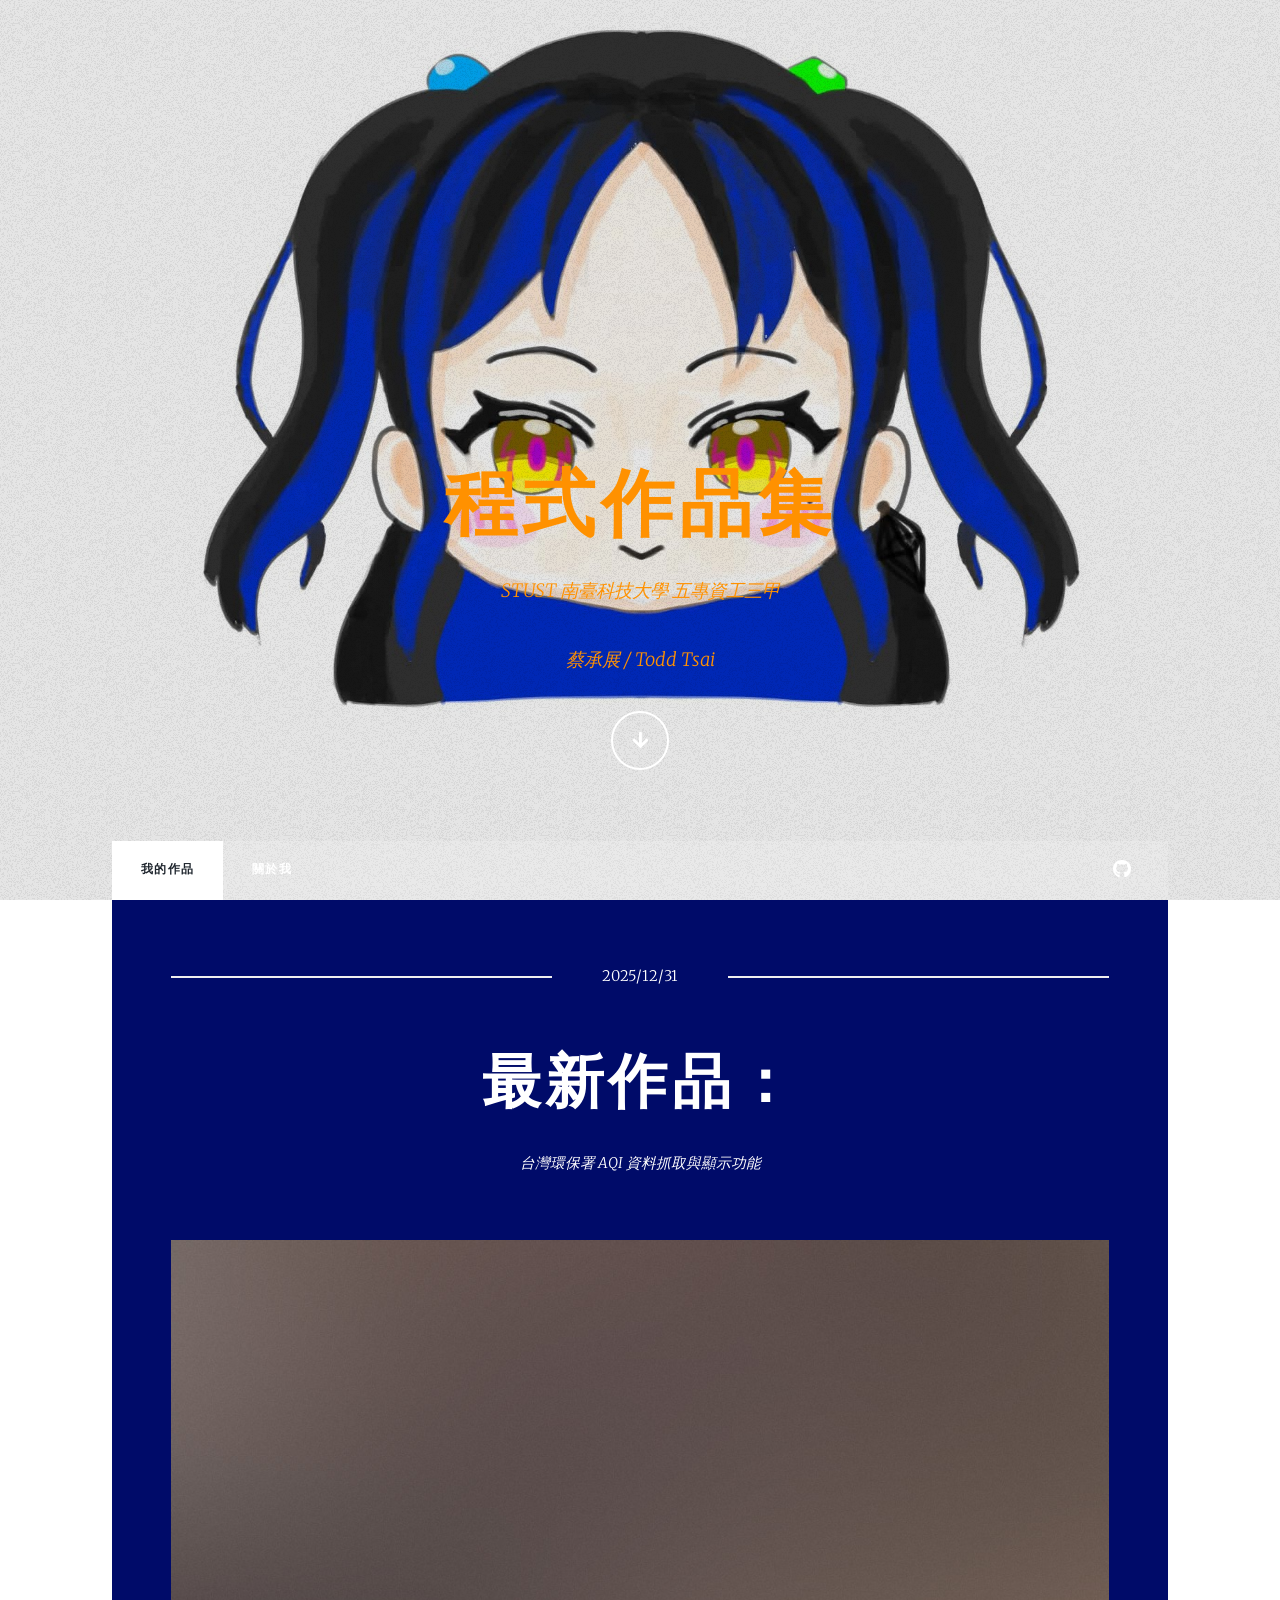
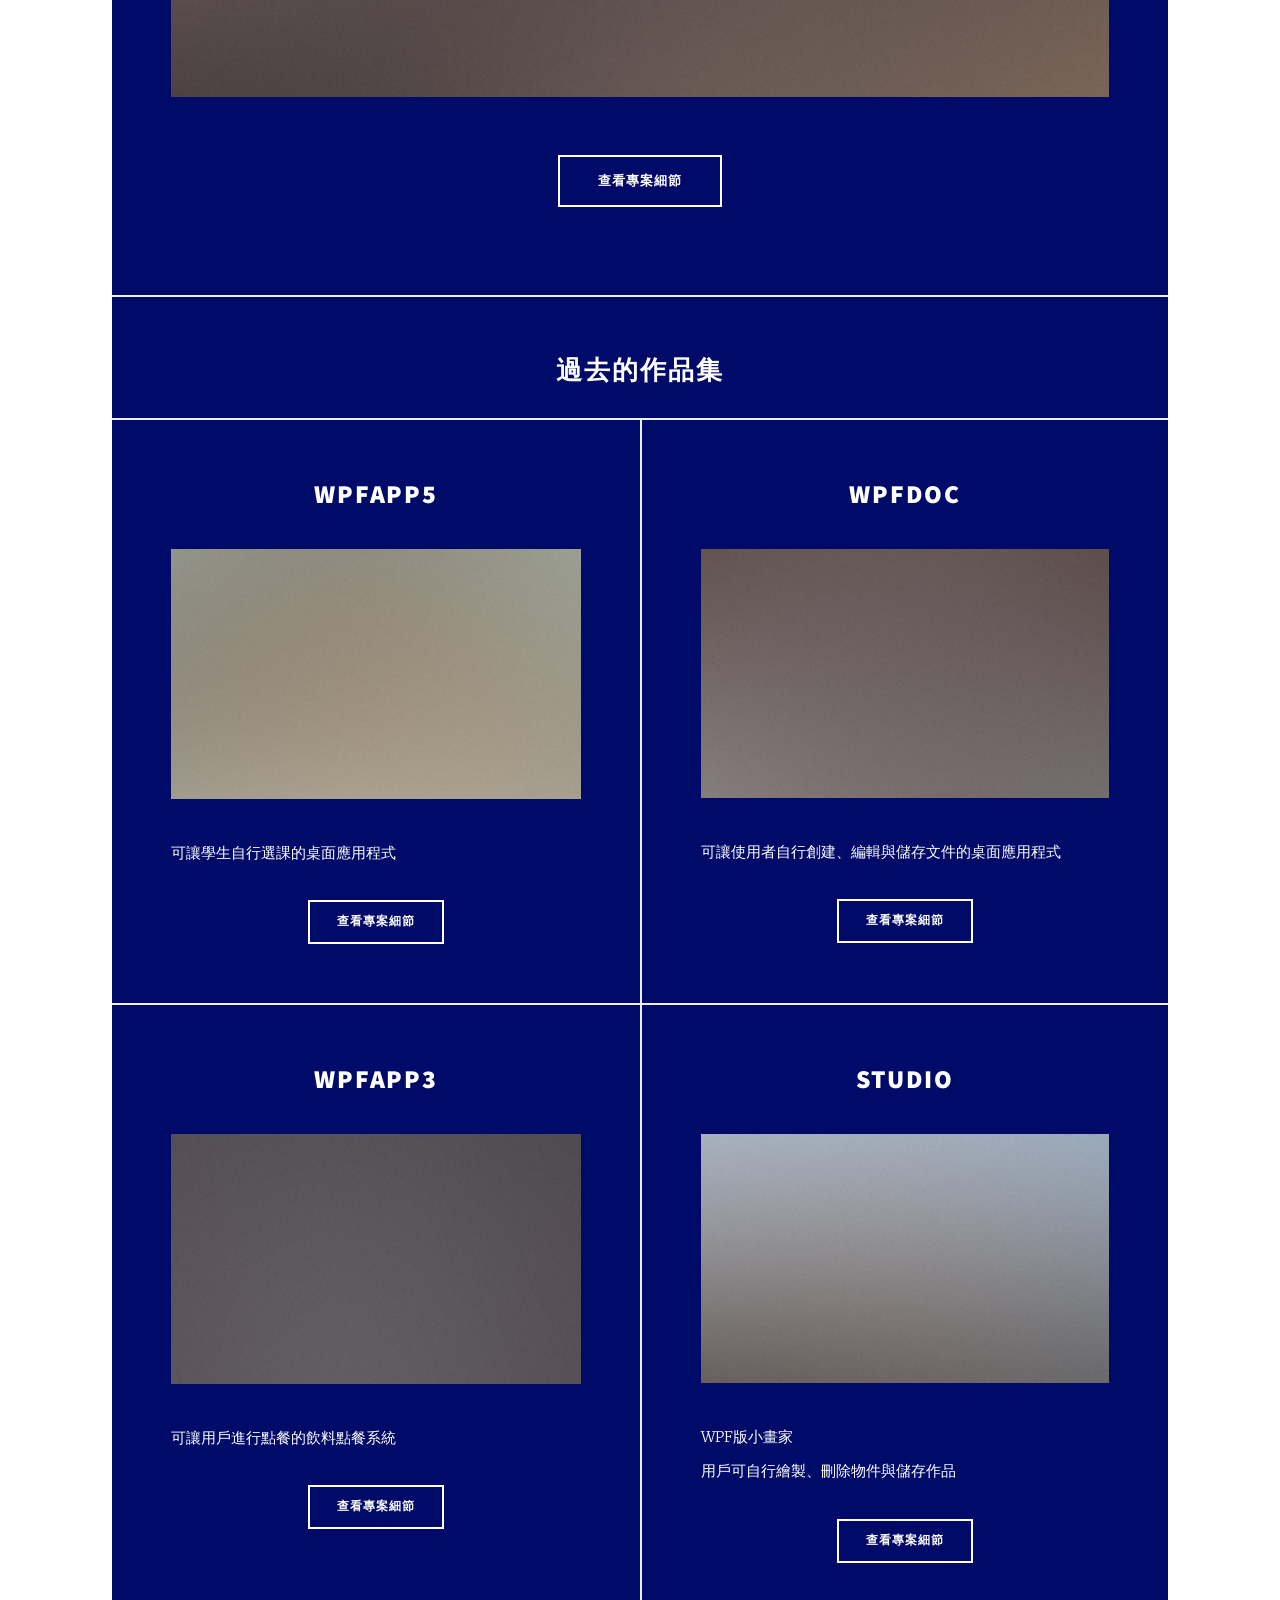
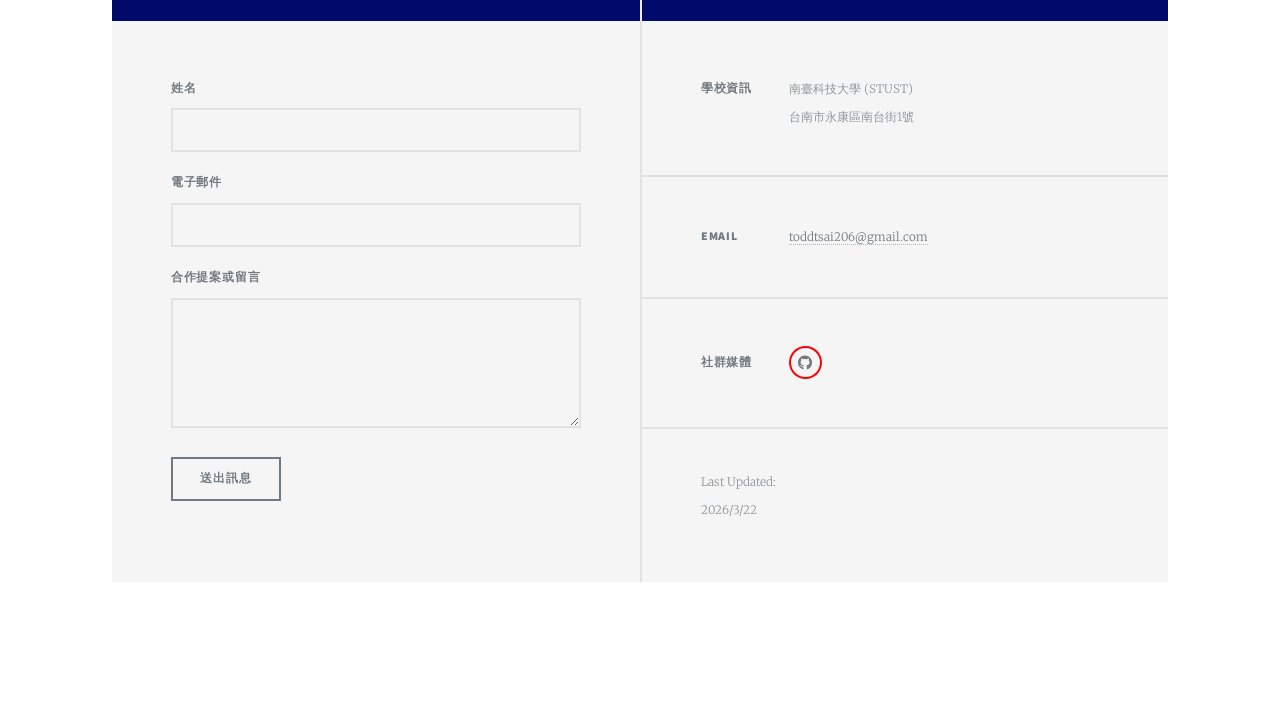
==== index.html @ de78d13a "first commit" ====
<!DOCTYPE HTML>
<html>
    <head>
        <title>蔡承展 Todd Tsai | 個人作品集</title>
        <meta charset="utf-8" />
        <meta name="viewport" content="width=device-width, initial-scale=1, user-scalable=no" />
        <link rel="stylesheet" href="assets/css/main.css" />
        <noscript><link rel="stylesheet" href="stylesheet" href="assets/css/noscript.css" /></noscript>
        <style>
            #intro h1 { color: #ff9100; }
            #intro p { color: #ff9100; }
        </style>
    </head>
    <body class="is-preload">

        <div id="wrapper" class="fade-in">

                <div id="intro">
                        <h1>程式作品集</h1>
                        <p>STUST 南臺科技大學 五專資工三甲</p>
                        <p>蔡承展 / Todd Tsai</p>
                        <ul class="actions">
                            <li><a href="#header" class="button icon solid solo fa-arrow-down scrolly">繼續瀏覽</a></li>
                        </ul>
                    </div>

                <header id="header">
                        <a href="index.html" class="logo">回到主頁</a>
                    </header>

                <nav id="nav">
                        <ul class="links">
                            <li class="active"><a href="index.html">我的作品</a></li>
                            <li><a href="generic.html">關於我</a></li>
                        </ul>
                        <ul class="icons">
                            <li><a href="https://github.com/greenviper206" class="icon brands fa-github"><span class="label">GitHub</span></a></li>
                        </ul>
                    </nav>

                <div id="main">

                        <article class="post featured">
                                <header class="major">
                                    <span class="date">2025/12/31</span>
                                    <h2><a href="#">最新作品：<br />
                                    </a></h2>
                                    <p>台灣環保署 AQI 資料抓取與顯示功能</p>
                                </header>
                                <a href="#" class="image main"><img src="images/pic01.jpg" alt="" /></a>
                                <ul class="actions special">
                                    <li><a href="https://github.com/greenviper206/WpfApp6" class="button large">查看專案細節</a></li>
                                </ul>
                            </article>

    							<header class="major">
        							<h2>過去的作品集</h2>
    							</header>

                        <section class="posts">
                                <article>
                                    <header>
                                        <h2>WpfApp5</h2>
                                    </header>
                                    <a href="#" class="image fit"><img src="images/pic02.jpg" alt="" /></a>
                                    <p>可讓學生自行選課的桌面應用程式</p>
                                    <ul class="actions special">
                                        <li><a href="https://github.com/greenviper206/WpfApp5" class="button">查看專案細節</a></li>
                                    </ul>
                                </article>
                                <article>
                                    <header>
                                        <h2>WpfDoc</h2>
                                    </header>
                                    <a href="#" class="image fit"><img src="images/pic03.jpg" alt="" /></a>
                                    <p>可讓使用者自行創建、編輯與儲存文件的桌面應用程式</p>
                                    <ul class="actions special">
                                        <li><a href="https://github.com/greenviper206/WpfDoc" class="button">查看專案細節</a></li>
                                    </ul>
                                </article>
                                <article>
                                    <header>
                                        <h2>WpfApp3</h2>
                                    </header>
                                    <a href="#" class="image fit"><img src="images/pic04.jpg" alt="" /></a>
                                    <p>可讓用戶進行點餐的飲料點餐系統</p>
                                    <ul class="actions special">
                                        <li><a href="https://github.com/greenviper206/WpfApp3" class="button">查看專案細節</a></li>
                                    </ul>
                                </article>
                                <article>
                                    <header>
                                        <h2>studio</h2>
                                    </header>
                                    <a href="#" class="image fit"><img src="images/pic05.jpg" alt="" /></a>
                                    <p>WPF版小畫家<br />用戶可自行繪製、刪除物件與儲存作品</p>
                                    <ul class="actions special">
                                        <li><a href="https://github.com/greenviper206/studio" class="button">查看專案細節</a></li>
                                    </ul>
                                </article>
                            </section>

                    </div>

                <footer id="footer">
                        <section>
                            <form method="post" action="#">
                                <div class="fields">
                                    <div class="field">
                                        <label for="name">姓名</label>
                                        <input type="text" name="name" id="name" />
                                    </div>
                                    <div class="field">
                                        <label for="email">電子郵件</label>
                                        <input type="text" name="email" id="email" />
                                    </div>
                                    <div class="field">
                                        <label for="message">合作提案或留言</label>
                                        <textarea name="message" id="message" rows="3"></textarea>
                                    </div>
                                </div>
                                <ul class="actions">
                                    <li><input type="submit" value="送出訊息" /></li>
                                </ul>
                            </form>
                        </section>
                        <section class="split contact">
                            <section class="alt">
                                <h3>學校資訊</h3>
                                <p>南臺科技大學 (STUST)<br />
                                台南市永康區南台街1號</p>
                            </section>
                            <section>
                                <h3>Email</h3>
                                <p><a href="mailto:your-email@example.com">toddtsai206@gmail.com</a></p>
                            </section>
                            <section>
                                <h3>社群媒體</h3>
                                <ul class="icons alt">
                                    <li><a href="https://github.com/greenviper206" class="icon brands alt fa-github"><span class="label">GitHub</span></a></li>
                                </ul>
                            </section>
							<section class="alt">
                                <p>Last Updated:<br />
                                2026/3/22</p>
                            </section>
                        </section>
                    </footer>

                <div id="copyright">
                        <ul><li>&copy; Todd Tsai</li><li>Design: <a href="https://html5up.net">HTML5 UP</a></li></ul>
                    </div>

            </div>

        <script src="assets/js/jquery.min.js"></script>
            <script src="assets/js/jquery.scrollex.min.js"></script>
            <script src="assets/js/jquery.scrolly.min.js"></script>
            <script src="assets/js/browser.min.js"></script>
            <script src="assets/js/breakpoints.min.js"></script>
            <script src="assets/js/util.js"></script>
            <script src="assets/js/main.js"></script>

    </body>
</html>
---- assets/css/main.css ----
@import url(fontawesome-all.min.css);
@import url("https://fonts.googleapis.com/css?family=Merriweather:300,700,300italic,700italic|Source+Sans+Pro:900");

/*
	Massively by HTML5 UP
	html5up.net | @ajlkn
	Free for personal and commercial use under the CCA 3.0 license (html5up.net/license)
*/

html, body, div, span, applet, object,
iframe, h1, h2, h3, h4, h5, h6, p, blockquote,
pre, a, abbr, acronym, address, big, cite,
code, del, dfn, em, img, ins, kbd, q, s, samp,
small, strike, strong, sub, sup, tt, var, b,
u, i, center, dl, dt, dd, ol, ul, li, fieldset,
form, label, legend, table, caption, tbody,
tfoot, thead, tr, th, td, article, aside,
canvas, details, embed, figure, figcaption,
footer, header, hgroup, menu, nav, output, ruby,
section, summary, time, mark, audio, video {
	margin: 0;
	padding: 0;
	border: 0;
	font-size: 100%;
	font: inherit;
	vertical-align: baseline;}

article, aside, details, figcaption, figure,
footer, header, hgroup, menu, nav, section {
	display: block;}

body {
	line-height: 1;
}

ol, ul {
	list-style: none;
}

blockquote, q {
	quotes: none;
}

	blockquote:before, blockquote:after, q:before, q:after {
		content: '';
		content: none;
	}

table {
	border-collapse: collapse;
	border-spacing: 0;
}

body {
	-webkit-text-size-adjust: none;
}

mark {
	background-color: transparent;
	color: inherit;
}

input::-moz-focus-inner {
	border: 0;
	padding: 0;
}

input, select, textarea {
	-moz-appearance: none;
	-webkit-appearance: none;
	-ms-appearance: none;
	appearance: none;
}

/* Basic */

	@-ms-viewport {
		width: device-width;
	}

	body {
		-ms-overflow-style: scrollbar;
	}

	@media screen and (max-width: 480px) {

		html, body {
			min-width: 320px;
		}

	}

	html {
		box-sizing: border-box;
	}

	*, *:before, *:after {
		box-sizing: inherit;
	}

	body {
		background-color: #ffffff;
	}

		body.is-preload *, body.is-preload *:before, body.is-preload *:after {
			-moz-animation: none !important;
			-webkit-animation: none !important;
			-ms-animation: none !important;
			animation: none !important;
			-moz-transition: none !important;
			-webkit-transition: none !important;
			-ms-transition: none !important;
			transition: none !important;
		}

/* Type */

	html {
		font-size: 16pt;
	}

		@media screen and (max-width: 1680px) {

			html {
				font-size: 12pt;
			}

		}

		@media screen and (max-width: 1280px) {

			html {
				font-size: 11pt;
			}

		}

		@media screen and (max-width: 360px) {

			html {
				font-size: 10pt;
			}

		}

	body {
		color: #ffffff;
	}

	body, input, select, textarea {
		font-family: "Merriweather", Georgia, serif;
		font-weight: 300;
		font-size: 1rem;
		line-height: 2.375;
	}

	a {
		-moz-transition: color 0.2s ease-in-out, background-color 0.2s ease-in-out, border-color 0.2s ease-in-out, box-shadow 0.2s ease-in-out;
		-webkit-transition: color 0.2s ease-in-out, background-color 0.2s ease-in-out, border-color 0.2s ease-in-out, box-shadow 0.2s ease-in-out;
		-ms-transition: color 0.2s ease-in-out, background-color 0.2s ease-in-out, border-color 0.2s ease-in-out, box-shadow 0.2s ease-in-out;
		transition: color 0.2s ease-in-out, background-color 0.2s ease-in-out, border-color 0.2s ease-in-out, box-shadow 0.2s ease-in-out;
		border-bottom: dotted 1px;
		text-decoration: none;
	}

		a:hover {
			border-bottom-color: transparent;
		}

	strong, b {
		font-weight: 600;
	}

	em, i {
		font-style: italic;
	}

	p {
		text-align: justify;
		margin: 0 0 2rem 0;
	}

	h1, h2, h3, h4, h5, h6 {
		font-family: "Source Sans Pro", Helvetica, sans-serif;
		font-weight: 900;
		line-height: 1.5;
		letter-spacing: 0.075em;
		text-transform: uppercase;
		margin: 0 0 1rem 0;
	}

		h1 a, h2 a, h3 a, h4 a, h5 a, h6 a {
			border-bottom: 0;
			color: inherit;
			text-decoration: none;
		}

	h1 {
		font-size: 4rem;
		line-height: 1.1;
		margin: 0 0 2rem 0;
	}

	h2 {
		font-size: 1.75rem;
		line-height: 1.3;
		margin: 0 0 1.5rem 0;
	}

	h3 {
		font-size: 1.25rem;
		margin: 0 0 1.5rem 0;
	}

	h4 {
		font-size: 1rem;
	}

	h5 {
		font-size: 0.9rem;
	}

	h6 {
		font-size: 0.8rem;
	}

	sub {
		font-size: 0.8rem;
		position: relative;
		top: 0.5rem;
	}

	sup {
		font-size: 0.8rem;
		position: relative;
		top: -0.5rem;
	}

	blockquote {
		border-left: solid 4px;
		font-style: italic;
		margin: 0 0 2rem 0;
		padding: 0.5rem 0 0.5rem 2rem;
	}

	code {
		border: solid 2px;
		font-family: "Courier New", monospace;
		font-size: 0.9rem;
		margin: 0 0.25rem;
		padding: 0.25rem 0.65rem;
	}

	pre {
		-webkit-overflow-scrolling: touch;
		font-family: "Courier New", monospace;
		font-size: 0.9rem;
		margin: 0 0 2rem 0;
	}

		pre code {
			display: block;
			line-height: 1.75;
			padding: 1rem 1.5rem;
			overflow-x: auto;
		}

	hr {
		border: 0;
		border-bottom: solid 2px;
		margin: 3rem 0;
	}

		hr.major {
			margin: 5rem 0;
		}

	.align-left {
		text-align: left;
	}

	.align-center {
		text-align: center;
	}

	.align-right {
		text-align: right;
	}

	input, select, textarea {
		color: #ffffff;
	}

	a {
		color: #ffffff;
		border-bottom-color: rgba(33, 41, 49, 0.5);
	}

		a:hover {
			border-bottom-color: transparent;
			color: #18bfef !important;
		}

	strong, b {
		color: #ffffff;
	}

	h1, h2, h3, h4, h5, h6 {
		color: #ffffff;
	}

	blockquote {
		border-left-color: #eeeeee;
	}

	code {
		background: rgba(220, 220, 220, 0.25);
		border-color: #eeeeee;
	}

	hr {
		border-bottom-color: #eeeeee;
	}

/* Row */

	.row {
		display: flex;
		flex-wrap: wrap;
		box-sizing: border-box;
		align-items: stretch;
	}

		.row > * {
			box-sizing: border-box;
		}

		.row.gtr-uniform > * > :last-child {
			margin-bottom: 0;
		}

		.row.aln-left {
			justify-content: flex-start;
		}

		.row.aln-center {
			justify-content: center;
		}

		.row.aln-right {
			justify-content: flex-end;
		}

		.row.aln-top {
			align-items: flex-start;
		}

		.row.aln-middle {
			align-items: center;
		}

		.row.aln-bottom {
			align-items: flex-end;
		}

		.row > .imp {
			order: -1;
		}

		.row > .col-1 {
			width: 8.33333%;
		}

		.row > .off-1 {
			margin-left: 8.33333%;
		}

		.row > .col-2 {
			width: 16.66667%;
		}

		.row > .off-2 {
			margin-left: 16.66667%;
		}

		.row > .col-3 {
			width: 25%;
		}

		.row > .off-3 {
			margin-left: 25%;
		}

		.row > .col-4 {
			width: 33.33333%;
		}

		.row > .off-4 {
			margin-left: 33.33333%;
		}

		.row > .col-5 {
			width: 41.66667%;
		}

		.row > .off-5 {
			margin-left: 41.66667%;
		}

		.row > .col-6 {
			width: 50%;
		}

		.row > .off-6 {
			margin-left: 50%;
		}

		.row > .col-7 {
			width: 58.33333%;
		}

		.row > .off-7 {
			margin-left: 58.33333%;
		}

		.row > .col-8 {
			width: 66.66667%;
		}

		.row > .off-8 {
			margin-left: 66.66667%;
		}

		.row > .col-9 {
			width: 75%;
		}

		.row > .off-9 {
			margin-left: 75%;
		}

		.row > .col-10 {
			width: 83.33333%;
		}

		.row > .off-10 {
			margin-left: 83.33333%;
		}

		.row > .col-11 {
			width: 91.66667%;
		}

		.row > .off-11 {
			margin-left: 91.66667%;
		}

		.row > .col-12 {
			width: 100%;
		}

		.row > .off-12 {
			margin-left: 100%;
		}

		.row.gtr-0 {
			margin-top: 0;
			margin-left: 0rem;
		}

			.row.gtr-0 > * {
				padding: 0 0 0 0rem;
			}

			.row.gtr-0.gtr-uniform {
				margin-top: 0rem;
			}

				.row.gtr-0.gtr-uniform > * {
					padding-top: 0rem;
				}

		.row.gtr-25 {
			margin-top: 0;
			margin-left: -0.375rem;
		}

			.row.gtr-25 > * {
				padding: 0 0 0 0.375rem;
			}

			.row.gtr-25.gtr-uniform {
				margin-top: -0.375rem;
			}

				.row.gtr-25.gtr-uniform > * {
					padding-top: 0.375rem;
				}

		.row.gtr-50 {
			margin-top: 0;
			margin-left: -0.75rem;
		}

			.row.gtr-50 > * {
				padding: 0 0 0 0.75rem;
			}

			.row.gtr-50.gtr-uniform {
				margin-top: -0.75rem;
			}

				.row.gtr-50.gtr-uniform > * {
					padding-top: 0.75rem;
				}

		.row {
			margin-top: 0;
			margin-left: -1.5rem;
		}

			.row > * {
				padding: 0 0 0 1.5rem;
			}

			.row.gtr-uniform {
				margin-top: -1.5rem;
			}

				.row.gtr-uniform > * {
					padding-top: 1.5rem;
				}

		.row.gtr-150 {
			margin-top: 0;
			margin-left: -2.25rem;
		}

			.row.gtr-150 > * {
				padding: 0 0 0 2.25rem;
			}

			.row.gtr-150.gtr-uniform {
				margin-top: -2.25rem;
			}

				.row.gtr-150.gtr-uniform > * {
					padding-top: 2.25rem;
				}

		.row.gtr-200 {
			margin-top: 0;
			margin-left: -3rem;
		}

			.row.gtr-200 > * {
				padding: 0 0 0 3rem;
			}

			.row.gtr-200.gtr-uniform {
				margin-top: -3rem;
			}

				.row.gtr-200.gtr-uniform > * {
					padding-top: 3rem;
				}

		@media screen and (max-width: 1680px) {

			.row {
				display: flex;
				flex-wrap: wrap;
				box-sizing: border-box;
				align-items: stretch;
			}

				.row > * {
					box-sizing: border-box;
				}

				.row.gtr-uniform > * > :last-child {
					margin-bottom: 0;
				}

				.row.aln-left {
					justify-content: flex-start;
				}

				.row.aln-center {
					justify-content: center;
				}

				.row.aln-right {
					justify-content: flex-end;
				}

				.row.aln-top {
					align-items: flex-start;
				}

				.row.aln-middle {
					align-items: center;
				}

				.row.aln-bottom {
					align-items: flex-end;
				}

				.row > .imp-xlarge {
					order: -1;
				}

				.row > .col-1-xlarge {
					width: 8.33333%;
				}

				.row > .off-1-xlarge {
					margin-left: 8.33333%;
				}

				.row > .col-2-xlarge {
					width: 16.66667%;
				}

				.row > .off-2-xlarge {
					margin-left: 16.66667%;
				}

				.row > .col-3-xlarge {
					width: 25%;
				}

				.row > .off-3-xlarge {
					margin-left: 25%;
				}

				.row > .col-4-xlarge {
					width: 33.33333%;
				}

				.row > .off-4-xlarge {
					margin-left: 33.33333%;
				}

				.row > .col-5-xlarge {
					width: 41.66667%;
				}

				.row > .off-5-xlarge {
					margin-left: 41.66667%;
				}

				.row > .col-6-xlarge {
					width: 50%;
				}

				.row > .off-6-xlarge {
					margin-left: 50%;
				}

				.row > .col-7-xlarge {
					width: 58.33333%;
				}

				.row > .off-7-xlarge {
					margin-left: 58.33333%;
				}

				.row > .col-8-xlarge {
					width: 66.66667%;
				}

				.row > .off-8-xlarge {
					margin-left: 66.66667%;
				}

				.row > .col-9-xlarge {
					width: 75%;
				}

				.row > .off-9-xlarge {
					margin-left: 75%;
				}

				.row > .col-10-xlarge {
					width: 83.33333%;
				}

				.row > .off-10-xlarge {
					margin-left: 83.33333%;
				}

				.row > .col-11-xlarge {
					width: 91.66667%;
				}

				.row > .off-11-xlarge {
					margin-left: 91.66667%;
				}

				.row > .col-12-xlarge {
					width: 100%;
				}

				.row > .off-12-xlarge {
					margin-left: 100%;
				}

				.row.gtr-0 {
					margin-top: 0;
					margin-left: 0rem;
				}

					.row.gtr-0 > * {
						padding: 0 0 0 0rem;
					}

					.row.gtr-0.gtr-uniform {
						margin-top: 0rem;
					}

						.row.gtr-0.gtr-uniform > * {
							padding-top: 0rem;
						}

				.row.gtr-25 {
					margin-top: 0;
					margin-left: -0.375rem;
				}

					.row.gtr-25 > * {
						padding: 0 0 0 0.375rem;
					}

					.row.gtr-25.gtr-uniform {
						margin-top: -0.375rem;
					}

						.row.gtr-25.gtr-uniform > * {
							padding-top: 0.375rem;
						}

				.row.gtr-50 {
					margin-top: 0;
					margin-left: -0.75rem;
				}

					.row.gtr-50 > * {
						padding: 0 0 0 0.75rem;
					}

					.row.gtr-50.gtr-uniform {
						margin-top: -0.75rem;
					}

						.row.gtr-50.gtr-uniform > * {
							padding-top: 0.75rem;
						}

				.row {
					margin-top: 0;
					margin-left: -1.5rem;
				}

					.row > * {
						padding: 0 0 0 1.5rem;
					}

					.row.gtr-uniform {
						margin-top: -1.5rem;
					}

						.row.gtr-uniform > * {
							padding-top: 1.5rem;
						}

				.row.gtr-150 {
					margin-top: 0;
					margin-left: -2.25rem;
				}

					.row.gtr-150 > * {
						padding: 0 0 0 2.25rem;
					}

					.row.gtr-150.gtr-uniform {
						margin-top: -2.25rem;
					}

						.row.gtr-150.gtr-uniform > * {
							padding-top: 2.25rem;
						}

				.row.gtr-200 {
					margin-top: 0;
					margin-left: -3rem;
				}

					.row.gtr-200 > * {
						padding: 0 0 0 3rem;
					}

					.row.gtr-200.gtr-uniform {
						margin-top: -3rem;
					}

						.row.gtr-200.gtr-uniform > * {
							padding-top: 3rem;
						}

		}

		@media screen and (max-width: 1280px) {

			.row {
				display: flex;
				flex-wrap: wrap;
				box-sizing: border-box;
				align-items: stretch;
			}

				.row > * {
					box-sizing: border-box;
				}

				.row.gtr-uniform > * > :last-child {
					margin-bottom: 0;
				}

				.row.aln-left {
					justify-content: flex-start;
				}

				.row.aln-center {
					justify-content: center;
				}

				.row.aln-right {
					justify-content: flex-end;
				}

				.row.aln-top {
					align-items: flex-start;
				}

				.row.aln-middle {
					align-items: center;
				}

				.row.aln-bottom {
					align-items: flex-end;
				}

				.row > .imp-large {
					order: -1;
				}

				.row > .col-1-large {
					width: 8.33333%;
				}

				.row > .off-1-large {
					margin-left: 8.33333%;
				}

				.row > .col-2-large {
					width: 16.66667%;
				}

				.row > .off-2-large {
					margin-left: 16.66667%;
				}

				.row > .col-3-large {
					width: 25%;
				}

				.row > .off-3-large {
					margin-left: 25%;
				}

				.row > .col-4-large {
					width: 33.33333%;
				}

				.row > .off-4-large {
					margin-left: 33.33333%;
				}

				.row > .col-5-large {
					width: 41.66667%;
				}

				.row > .off-5-large {
					margin-left: 41.66667%;
				}

				.row > .col-6-large {
					width: 50%;
				}

				.row > .off-6-large {
					margin-left: 50%;
				}

				.row > .col-7-large {
					width: 58.33333%;
				}

				.row > .off-7-large {
					margin-left: 58.33333%;
				}

				.row > .col-8-large {
					width: 66.66667%;
				}

				.row > .off-8-large {
					margin-left: 66.66667%;
				}

				.row > .col-9-large {
					width: 75%;
				}

				.row > .off-9-large {
					margin-left: 75%;
				}

				.row > .col-10-large {
					width: 83.33333%;
				}

				.row > .off-10-large {
					margin-left: 83.33333%;
				}

				.row > .col-11-large {
					width: 91.66667%;
				}

				.row > .off-11-large {
					margin-left: 91.66667%;
				}

				.row > .col-12-large {
					width: 100%;
				}

				.row > .off-12-large {
					margin-left: 100%;
				}

				.row.gtr-0 {
					margin-top: 0;
					margin-left: 0rem;
				}

					.row.gtr-0 > * {
						padding: 0 0 0 0rem;
					}

					.row.gtr-0.gtr-uniform {
						margin-top: 0rem;
					}

						.row.gtr-0.gtr-uniform > * {
							padding-top: 0rem;
						}

				.row.gtr-25 {
					margin-top: 0;
					margin-left: -0.375rem;
				}

					.row.gtr-25 > * {
						padding: 0 0 0 0.375rem;
					}

					.row.gtr-25.gtr-uniform {
						margin-top: -0.375rem;
					}

						.row.gtr-25.gtr-uniform > * {
							padding-top: 0.375rem;
						}

				.row.gtr-50 {
					margin-top: 0;
					margin-left: -0.75rem;
				}

					.row.gtr-50 > * {
						padding: 0 0 0 0.75rem;
					}

					.row.gtr-50.gtr-uniform {
						margin-top: -0.75rem;
					}

						.row.gtr-50.gtr-uniform > * {
							padding-top: 0.75rem;
						}

				.row {
					margin-top: 0;
					margin-left: -1.5rem;
				}

					.row > * {
						padding: 0 0 0 1.5rem;
					}

					.row.gtr-uniform {
						margin-top: -1.5rem;
					}

						.row.gtr-uniform > * {
							padding-top: 1.5rem;
						}

				.row.gtr-150 {
					margin-top: 0;
					margin-left: -2.25rem;
				}

					.row.gtr-150 > * {
						padding: 0 0 0 2.25rem;
					}

					.row.gtr-150.gtr-uniform {
						margin-top: -2.25rem;
					}

						.row.gtr-150.gtr-uniform > * {
							padding-top: 2.25rem;
						}

				.row.gtr-200 {
					margin-top: 0;
					margin-left: -3rem;
				}

					.row.gtr-200 > * {
						padding: 0 0 0 3rem;
					}

					.row.gtr-200.gtr-uniform {
						margin-top: -3rem;
					}

						.row.gtr-200.gtr-uniform > * {
							padding-top: 3rem;
						}

		}

		@media screen and (max-width: 980px) {

			.row {
				display: flex;
				flex-wrap: wrap;
				box-sizing: border-box;
				align-items: stretch;
			}

				.row > * {
					box-sizing: border-box;
				}

				.row.gtr-uniform > * > :last-child {
					margin-bottom: 0;
				}

				.row.aln-left {
					justify-content: flex-start;
				}

				.row.aln-center {
					justify-content: center;
				}

				.row.aln-right {
					justify-content: flex-end;
				}

				.row.aln-top {
					align-items: flex-start;
				}

				.row.aln-middle {
					align-items: center;
				}

				.row.aln-bottom {
					align-items: flex-end;
				}

				.row > .imp-medium {
					order: -1;
				}

				.row > .col-1-medium {
					width: 8.33333%;
				}

				.row > .off-1-medium {
					margin-left: 8.33333%;
				}

				.row > .col-2-medium {
					width: 16.66667%;
				}

				.row > .off-2-medium {
					margin-left: 16.66667%;
				}

				.row > .col-3-medium {
					width: 25%;
				}

				.row > .off-3-medium {
					margin-left: 25%;
				}

				.row > .col-4-medium {
					width: 33.33333%;
				}

				.row > .off-4-medium {
					margin-left: 33.33333%;
				}

				.row > .col-5-medium {
					width: 41.66667%;
				}

				.row > .off-5-medium {
					margin-left: 41.66667%;
				}

				.row > .col-6-medium {
					width: 50%;
				}

				.row > .off-6-medium {
					margin-left: 50%;
				}

				.row > .col-7-medium {
					width: 58.33333%;
				}

				.row > .off-7-medium {
					margin-left: 58.33333%;
				}

				.row > .col-8-medium {
					width: 66.66667%;
				}

				.row > .off-8-medium {
					margin-left: 66.66667%;
				}

				.row > .col-9-medium {
					width: 75%;
				}

				.row > .off-9-medium {
					margin-left: 75%;
				}

				.row > .col-10-medium {
					width: 83.33333%;
				}

				.row > .off-10-medium {
					margin-left: 83.33333%;
				}

				.row > .col-11-medium {
					width: 91.66667%;
				}

				.row > .off-11-medium {
					margin-left: 91.66667%;
				}

				.row > .col-12-medium {
					width: 100%;
				}

				.row > .off-12-medium {
					margin-left: 100%;
				}

				.row.gtr-0 {
					margin-top: 0;
					margin-left: 0rem;
				}

					.row.gtr-0 > * {
						padding: 0 0 0 0rem;
					}

					.row.gtr-0.gtr-uniform {
						margin-top: 0rem;
					}

						.row.gtr-0.gtr-uniform > * {
							padding-top: 0rem;
						}

				.row.gtr-25 {
					margin-top: 0;
					margin-left: -0.375rem;
				}

					.row.gtr-25 > * {
						padding: 0 0 0 0.375rem;
					}

					.row.gtr-25.gtr-uniform {
						margin-top: -0.375rem;
					}

						.row.gtr-25.gtr-uniform > * {
							padding-top: 0.375rem;
						}

				.row.gtr-50 {
					margin-top: 0;
					margin-left: -0.75rem;
				}

					.row.gtr-50 > * {
						padding: 0 0 0 0.75rem;
					}

					.row.gtr-50.gtr-uniform {
						margin-top: -0.75rem;
					}

						.row.gtr-50.gtr-uniform > * {
							padding-top: 0.75rem;
						}

				.row {
					margin-top: 0;
					margin-left: -1.5rem;
				}

					.row > * {
						padding: 0 0 0 1.5rem;
					}

					.row.gtr-uniform {
						margin-top: -1.5rem;
					}

						.row.gtr-uniform > * {
							padding-top: 1.5rem;
						}

				.row.gtr-150 {
					margin-top: 0;
					margin-left: -2.25rem;
				}

					.row.gtr-150 > * {
						padding: 0 0 0 2.25rem;
					}

					.row.gtr-150.gtr-uniform {
						margin-top: -2.25rem;
					}

						.row.gtr-150.gtr-uniform > * {
							padding-top: 2.25rem;
						}

				.row.gtr-200 {
					margin-top: 0;
					margin-left: -3rem;
				}

					.row.gtr-200 > * {
						padding: 0 0 0 3rem;
					}

					.row.gtr-200.gtr-uniform {
						margin-top: -3rem;
					}

						.row.gtr-200.gtr-uniform > * {
							padding-top: 3rem;
						}

		}

		@media screen and (max-width: 736px) {

			.row {
				display: flex;
				flex-wrap: wrap;
				box-sizing: border-box;
				align-items: stretch;
			}

				.row > * {
					box-sizing: border-box;
				}

				.row.gtr-uniform > * > :last-child {
					margin-bottom: 0;
				}

				.row.aln-left {
					justify-content: flex-start;
				}

				.row.aln-center {
					justify-content: center;
				}

				.row.aln-right {
					justify-content: flex-end;
				}

				.row.aln-top {
					align-items: flex-start;
				}

				.row.aln-middle {
					align-items: center;
				}

				.row.aln-bottom {
					align-items: flex-end;
				}

				.row > .imp-small {
					order: -1;
				}

				.row > .col-1-small {
					width: 8.33333%;
				}

				.row > .off-1-small {
					margin-left: 8.33333%;
				}

				.row > .col-2-small {
					width: 16.66667%;
				}

				.row > .off-2-small {
					margin-left: 16.66667%;
				}

				.row > .col-3-small {
					width: 25%;
				}

				.row > .off-3-small {
					margin-left: 25%;
				}

				.row > .col-4-small {
					width: 33.33333%;
				}

				.row > .off-4-small {
					margin-left: 33.33333%;
				}

				.row > .col-5-small {
					width: 41.66667%;
				}

				.row > .off-5-small {
					margin-left: 41.66667%;
				}

				.row > .col-6-small {
					width: 50%;
				}

				.row > .off-6-small {
					margin-left: 50%;
				}

				.row > .col-7-small {
					width: 58.33333%;
				}

				.row > .off-7-small {
					margin-left: 58.33333%;
				}

				.row > .col-8-small {
					width: 66.66667%;
				}

				.row > .off-8-small {
					margin-left: 66.66667%;
				}

				.row > .col-9-small {
					width: 75%;
				}

				.row > .off-9-small {
					margin-left: 75%;
				}

				.row > .col-10-small {
					width: 83.33333%;
				}

				.row > .off-10-small {
					margin-left: 83.33333%;
				}

				.row > .col-11-small {
					width: 91.66667%;
				}

				.row > .off-11-small {
					margin-left: 91.66667%;
				}

				.row > .col-12-small {
					width: 100%;
				}

				.row > .off-12-small {
					margin-left: 100%;
				}

				.row.gtr-0 {
					margin-top: 0;
					margin-left: 0rem;
				}

					.row.gtr-0 > * {
						padding: 0 0 0 0rem;
					}

					.row.gtr-0.gtr-uniform {
						margin-top: 0rem;
					}

						.row.gtr-0.gtr-uniform > * {
							padding-top: 0rem;
						}

				.row.gtr-25 {
					margin-top: 0;
					margin-left: -0.375rem;
				}

					.row.gtr-25 > * {
						padding: 0 0 0 0.375rem;
					}

					.row.gtr-25.gtr-uniform {
						margin-top: -0.375rem;
					}

						.row.gtr-25.gtr-uniform > * {
							padding-top: 0.375rem;
						}

				.row.gtr-50 {
					margin-top: 0;
					margin-left: -0.75rem;
				}

					.row.gtr-50 > * {
						padding: 0 0 0 0.75rem;
					}

					.row.gtr-50.gtr-uniform {
						margin-top: -0.75rem;
					}

						.row.gtr-50.gtr-uniform > * {
							padding-top: 0.75rem;
						}

				.row {
					margin-top: 0;
					margin-left: -1.5rem;
				}

					.row > * {
						padding: 0 0 0 1.5rem;
					}

					.row.gtr-uniform {
						margin-top: -1.5rem;
					}

						.row.gtr-uniform > * {
							padding-top: 1.5rem;
						}

				.row.gtr-150 {
					margin-top: 0;
					margin-left: -2.25rem;
				}

					.row.gtr-150 > * {
						padding: 0 0 0 2.25rem;
					}

					.row.gtr-150.gtr-uniform {
						margin-top: -2.25rem;
					}

						.row.gtr-150.gtr-uniform > * {
							padding-top: 2.25rem;
						}

				.row.gtr-200 {
					margin-top: 0;
					margin-left: -3rem;
				}

					.row.gtr-200 > * {
						padding: 0 0 0 3rem;
					}

					.row.gtr-200.gtr-uniform {
						margin-top: -3rem;
					}

						.row.gtr-200.gtr-uniform > * {
							padding-top: 3rem;
						}

		}

		@media screen and (max-width: 480px) {

			.row {
				display: flex;
				flex-wrap: wrap;
				box-sizing: border-box;
				align-items: stretch;
			}

				.row > * {
					box-sizing: border-box;
				}

				.row.gtr-uniform > * > :last-child {
					margin-bottom: 0;
				}

				.row.aln-left {
					justify-content: flex-start;
				}

				.row.aln-center {
					justify-content: center;
				}

				.row.aln-right {
					justify-content: flex-end;
				}

				.row.aln-top {
					align-items: flex-start;
				}

				.row.aln-middle {
					align-items: center;
				}

				.row.aln-bottom {
					align-items: flex-end;
				}

				.row > .imp-xsmall {
					order: -1;
				}

				.row > .col-1-xsmall {
					width: 8.33333%;
				}

				.row > .off-1-xsmall {
					margin-left: 8.33333%;
				}

				.row > .col-2-xsmall {
					width: 16.66667%;
				}

				.row > .off-2-xsmall {
					margin-left: 16.66667%;
				}

				.row > .col-3-xsmall {
					width: 25%;
				}

				.row > .off-3-xsmall {
					margin-left: 25%;
				}

				.row > .col-4-xsmall {
					width: 33.33333%;
				}

				.row > .off-4-xsmall {
					margin-left: 33.33333%;
				}

				.row > .col-5-xsmall {
					width: 41.66667%;
				}

				.row > .off-5-xsmall {
					margin-left: 41.66667%;
				}

				.row > .col-6-xsmall {
					width: 50%;
				}

				.row > .off-6-xsmall {
					margin-left: 50%;
				}

				.row > .col-7-xsmall {
					width: 58.33333%;
				}

				.row > .off-7-xsmall {
					margin-left: 58.33333%;
				}

				.row > .col-8-xsmall {
					width: 66.66667%;
				}

				.row > .off-8-xsmall {
					margin-left: 66.66667%;
				}

				.row > .col-9-xsmall {
					width: 75%;
				}

				.row > .off-9-xsmall {
					margin-left: 75%;
				}

				.row > .col-10-xsmall {
					width: 83.33333%;
				}

				.row > .off-10-xsmall {
					margin-left: 83.33333%;
				}

				.row > .col-11-xsmall {
					width: 91.66667%;
				}

				.row > .off-11-xsmall {
					margin-left: 91.66667%;
				}

				.row > .col-12-xsmall {
					width: 100%;
				}

				.row > .off-12-xsmall {
					margin-left: 100%;
				}

				.row.gtr-0 {
					margin-top: 0;
					margin-left: 0rem;
				}

					.row.gtr-0 > * {
						padding: 0 0 0 0rem;
					}

					.row.gtr-0.gtr-uniform {
						margin-top: 0rem;
					}

						.row.gtr-0.gtr-uniform > * {
							padding-top: 0rem;
						}

				.row.gtr-25 {
					margin-top: 0;
					margin-left: -0.375rem;
				}

					.row.gtr-25 > * {
						padding: 0 0 0 0.375rem;
					}

					.row.gtr-25.gtr-uniform {
						margin-top: -0.375rem;
					}

						.row.gtr-25.gtr-uniform > * {
							padding-top: 0.375rem;
						}

				.row.gtr-50 {
					margin-top: 0;
					margin-left: -0.75rem;
				}

					.row.gtr-50 > * {
						padding: 0 0 0 0.75rem;
					}

					.row.gtr-50.gtr-uniform {
						margin-top: -0.75rem;
					}

						.row.gtr-50.gtr-uniform > * {
							padding-top: 0.75rem;
						}

				.row {
					margin-top: 0;
					margin-left: -1.5rem;
				}

					.row > * {
						padding: 0 0 0 1.5rem;
					}

					.row.gtr-uniform {
						margin-top: -1.5rem;
					}

						.row.gtr-uniform > * {
							padding-top: 1.5rem;
						}

				.row.gtr-150 {
					margin-top: 0;
					margin-left: -2.25rem;
				}

					.row.gtr-150 > * {
						padding: 0 0 0 2.25rem;
					}

					.row.gtr-150.gtr-uniform {
						margin-top: -2.25rem;
					}

						.row.gtr-150.gtr-uniform > * {
							padding-top: 2.25rem;
						}

				.row.gtr-200 {
					margin-top: 0;
					margin-left: -3rem;
				}

					.row.gtr-200 > * {
						padding: 0 0 0 3rem;
					}

					.row.gtr-200.gtr-uniform {
						margin-top: -3rem;
					}

						.row.gtr-200.gtr-uniform > * {
							padding-top: 3rem;
						}

		}

		@media screen and (max-width: 360px) {

			.row {
				display: flex;
				flex-wrap: wrap;
				box-sizing: border-box;
				align-items: stretch;
			}

				.row > * {
					box-sizing: border-box;
				}

				.row.gtr-uniform > * > :last-child {
					margin-bottom: 0;
				}

				.row.aln-left {
					justify-content: flex-start;
				}

				.row.aln-center {
					justify-content: center;
				}

				.row.aln-right {
					justify-content: flex-end;
				}

				.row.aln-top {
					align-items: flex-start;
				}

				.row.aln-middle {
					align-items: center;
				}

				.row.aln-bottom {
					align-items: flex-end;
				}

				.row > .imp-xxsmall {
					order: -1;
				}

				.row > .col-1-xxsmall {
					width: 8.33333%;
				}

				.row > .off-1-xxsmall {
					margin-left: 8.33333%;
				}

				.row > .col-2-xxsmall {
					width: 16.66667%;
				}

				.row > .off-2-xxsmall {
					margin-left: 16.66667%;
				}

				.row > .col-3-xxsmall {
					width: 25%;
				}

				.row > .off-3-xxsmall {
					margin-left: 25%;
				}

				.row > .col-4-xxsmall {
					width: 33.33333%;
				}

				.row > .off-4-xxsmall {
					margin-left: 33.33333%;
				}

				.row > .col-5-xxsmall {
					width: 41.66667%;
				}

				.row > .off-5-xxsmall {
					margin-left: 41.66667%;
				}

				.row > .col-6-xxsmall {
					width: 50%;
				}

				.row > .off-6-xxsmall {
					margin-left: 50%;
				}

				.row > .col-7-xxsmall {
					width: 58.33333%;
				}

				.row > .off-7-xxsmall {
					margin-left: 58.33333%;
				}

				.row > .col-8-xxsmall {
					width: 66.66667%;
				}

				.row > .off-8-xxsmall {
					margin-left: 66.66667%;
				}

				.row > .col-9-xxsmall {
					width: 75%;
				}

				.row > .off-9-xxsmall {
					margin-left: 75%;
				}

				.row > .col-10-xxsmall {
					width: 83.33333%;
				}

				.row > .off-10-xxsmall {
					margin-left: 83.33333%;
				}

				.row > .col-11-xxsmall {
					width: 91.66667%;
				}

				.row > .off-11-xxsmall {
					margin-left: 91.66667%;
				}

				.row > .col-12-xxsmall {
					width: 100%;
				}

				.row > .off-12-xxsmall {
					margin-left: 100%;
				}

				.row.gtr-0 {
					margin-top: 0;
					margin-left: 0rem;
				}

					.row.gtr-0 > * {
						padding: 0 0 0 0rem;
					}

					.row.gtr-0.gtr-uniform {
						margin-top: 0rem;
					}

						.row.gtr-0.gtr-uniform > * {
							padding-top: 0rem;
						}

				.row.gtr-25 {
					margin-top: 0;
					margin-left: -0.375rem;
				}

					.row.gtr-25 > * {
						padding: 0 0 0 0.375rem;
					}

					.row.gtr-25.gtr-uniform {
						margin-top: -0.375rem;
					}

						.row.gtr-25.gtr-uniform > * {
							padding-top: 0.375rem;
						}

				.row.gtr-50 {
					margin-top: 0;
					margin-left: -0.75rem;
				}

					.row.gtr-50 > * {
						padding: 0 0 0 0.75rem;
					}

					.row.gtr-50.gtr-uniform {
						margin-top: -0.75rem;
					}

						.row.gtr-50.gtr-uniform > * {
							padding-top: 0.75rem;
						}

				.row {
					margin-top: 0;
					margin-left: -1.5rem;
				}

					.row > * {
						padding: 0 0 0 1.5rem;
					}

					.row.gtr-uniform {
						margin-top: -1.5rem;
					}

						.row.gtr-uniform > * {
							padding-top: 1.5rem;
						}

				.row.gtr-150 {
					margin-top: 0;
					margin-left: -2.25rem;
				}

					.row.gtr-150 > * {
						padding: 0 0 0 2.25rem;
					}

					.row.gtr-150.gtr-uniform {
						margin-top: -2.25rem;
					}

						.row.gtr-150.gtr-uniform > * {
							padding-top: 2.25rem;
						}

				.row.gtr-200 {
					margin-top: 0;
					margin-left: -3rem;
				}

					.row.gtr-200 > * {
						padding: 0 0 0 3rem;
					}

					.row.gtr-200.gtr-uniform {
						margin-top: -3rem;
					}

						.row.gtr-200.gtr-uniform > * {
							padding-top: 3rem;
						}

		}

/* Box */

	.box {
		border: solid 2px;
		margin-bottom: 2rem;
		padding: 1.5rem;
	}

		.box > :last-child,
		.box > :last-child > :last-child,
		.box > :last-child > :last-child > :last-child {
			margin-bottom: 0;
		}

		.box.alt {
			border: 0;
			border-radius: 0;
			padding: 0;
		}

	.box {
		border-color: #eeeeee;
	}

/* Button */

	input[type="submit"],
	input[type="reset"],
	input[type="button"],
	button,
	.button {
		-moz-appearance: none;
		-webkit-appearance: none;
		-ms-appearance: none;
		appearance: none;
		-moz-transition: background-color 0.2s ease-in-out, box-shadow 0.2s ease-in-out, color 0.2s ease-in-out;
		-webkit-transition: background-color 0.2s ease-in-out, box-shadow 0.2s ease-in-out, color 0.2s ease-in-out;
		-ms-transition: background-color 0.2s ease-in-out, box-shadow 0.2s ease-in-out, color 0.2s ease-in-out;
		transition: background-color 0.2s ease-in-out, box-shadow 0.2s ease-in-out, color 0.2s ease-in-out;
		border: 0;
		border-radius: 0;
		cursor: pointer;
		display: inline-block;
		font-family: "Source Sans Pro", Helvetica, sans-serif;
		font-size: 0.8rem;
		font-weight: 900;
		letter-spacing: 0.075em;
		height: 3rem;
		line-height: 3rem;
		padding: 0 2rem;
		text-align: center;
		text-decoration: none;
		text-transform: uppercase;
		white-space: nowrap;
	}

		input[type="submit"].icon:before,
		input[type="reset"].icon:before,
		input[type="button"].icon:before,
		button.icon:before,
		.button.icon:before {
			margin-right: 0.5rem;
		}

		input[type="submit"].icon.solo,
		input[type="reset"].icon.solo,
		input[type="button"].icon.solo,
		button.icon.solo,
		.button.icon.solo {
			position: relative;
			width: 4rem;
			height: 4rem;
			line-height: 4rem;
			border-radius: 4rem;
			text-indent: 4rem;
			overflow: hidden;
			padding: 0;
			white-space: nowrap;
		}

			input[type="submit"].icon.solo:before,
			input[type="reset"].icon.solo:before,
			input[type="button"].icon.solo:before,
			button.icon.solo:before,
			.button.icon.solo:before {
				position: absolute;
				display: block;
				top: 0;
				left: 0;
				width: inherit;
				height: inherit;
				line-height: inherit;
				font-size: 1.25rem;
				margin-right: 0;
				text-align: center;
				text-indent: 0;
			}

		input[type="submit"].fit,
		input[type="reset"].fit,
		input[type="button"].fit,
		button.fit,
		.button.fit {
			width: 100%;
		}

		input[type="submit"].small,
		input[type="reset"].small,
		input[type="button"].small,
		button.small,
		.button.small {
			font-size: 0.7rem;
			height: 2.5rem;
			line-height: 2.5rem;
			padding: 0 1.5rem;
		}

		input[type="submit"].large,
		input[type="reset"].large,
		input[type="button"].large,
		button.large,
		.button.large {
			font-size: 0.9rem;
			height: 3.5rem;
			line-height: 3.5rem;
			padding: 0 2.75rem;
		}

		@media screen and (max-width: 980px) {

			input[type="submit"],
			input[type="reset"],
			input[type="button"],
			button,
			.button {
				font-size: 0.9rem;
				height: 3.25rem;
				line-height: 3.25rem;
			}

				input[type="submit"].large,
				input[type="reset"].large,
				input[type="button"].large,
				button.large,
				.button.large {
					font-size: 1rem;
					height: 3.75rem;
					line-height: 3.75rem;
				}

		}

		input[type="submit"].disabled, input[type="submit"]:disabled,
		input[type="reset"].disabled,
		input[type="reset"]:disabled,
		input[type="button"].disabled,
		input[type="button"]:disabled,
		button.disabled,
		button:disabled,
		.button.disabled,
		.button:disabled {
			pointer-events: none;
			opacity: 0.25;
		}

	input[type="submit"],
	input[type="reset"],
	input[type="button"],
	button,
	.button {
		background-color: transparent;
		box-shadow: inset 0 0 0 2px #ffffff;
		color: #ffffff !important;
	}

		input[type="submit"]:hover,
		input[type="reset"]:hover,
		input[type="button"]:hover,
		button:hover,
		.button:hover {
			box-shadow: inset 0 0 0 2px #18bfef;
			color: #18bfef !important;
		}

		input[type="submit"].primary,
		input[type="reset"].primary,
		input[type="button"].primary,
		button.primary,
		.button.primary {
			background-color: #ffffff;
			box-shadow: none;
			color: #ffffff !important;
		}

			input[type="submit"].primary:hover,
			input[type="reset"].primary:hover,
			input[type="button"].primary:hover,
			button.primary:hover,
			.button.primary:hover {
				background-color: #18bfef;
			}

/* Form */

	form {
		margin: 0 0 2rem 0;
	}

		form > :last-child {
			margin-bottom: 0;
		}

		form > .fields {
			display: -moz-flex;
			display: -webkit-flex;
			display: -ms-flex;
			display: flex;
			-moz-flex-wrap: wrap;
			-webkit-flex-wrap: wrap;
			-ms-flex-wrap: wrap;
			flex-wrap: wrap;
			width: calc(100% + 3rem);
			margin: -1.5rem 0 2rem -1.5rem;
		}

			form > .fields > .field {
				-moz-flex-grow: 0;
				-webkit-flex-grow: 0;
				-ms-flex-grow: 0;
				flex-grow: 0;
				-moz-flex-shrink: 0;
				-webkit-flex-shrink: 0;
				-ms-flex-shrink: 0;
				flex-shrink: 0;
				padding: 1.5rem 0 0 1.5rem;
				width: calc(100% - 1.5rem);
			}

				form > .fields > .field.half {
					width: calc(50% - 0.75rem);
				}

				form > .fields > .field.third {
					width: calc(100%/3 - 0.5rem);
				}

				form > .fields > .field.quarter {
					width: calc(25% - 0.375rem);
				}

		@media screen and (max-width: 480px) {

			form > .fields {
				width: calc(100% + 3rem);
				margin: -1.5rem 0 2rem -1.5rem;
			}

				form > .fields > .field {
					padding: 1.5rem 0 0 1.5rem;
					width: calc(100% - 1.5rem);
				}

					form > .fields > .field.half {
						width: calc(100% - 1.5rem);
					}

					form > .fields > .field.third {
						width: calc(100% - 1.5rem);
					}

					form > .fields > .field.quarter {
						width: calc(100% - 1.5rem);
					}

		}

	label {
		display: block;
		font-family: "Source Sans Pro", Helvetica, sans-serif;
		font-weight: 900;
		line-height: 1.5;
		letter-spacing: 0.075em;
		font-size: 0.8rem;
		text-transform: uppercase;
		margin: 0 0 0.75rem 0;
	}

		@media screen and (max-width: 980px) {

			label {
				font-size: 0.9rem;
			}

		}

	input[type="text"],
	input[type="password"],
	input[type="email"],
	select,
	textarea {
		-moz-appearance: none;
		-webkit-appearance: none;
		-ms-appearance: none;
		appearance: none;
		background: transparent;
		border-radius: 0;
		border: solid 2px;
		color: inherit;
		display: block;
		outline: 0;
		padding: 0 1rem;
		text-decoration: none;
		width: 100%;
	}

		input[type="text"]:invalid,
		input[type="password"]:invalid,
		input[type="email"]:invalid,
		select:invalid,
		textarea:invalid {
			box-shadow: none;
		}

	select {
		background-size: 1.25rem;
		background-repeat: no-repeat;
		background-position: calc(100% - 1rem) center;
		height: 3rem;
		padding-right: 3rem;
		text-overflow: ellipsis;
	}

		select:focus::-ms-value {
			background-color: transparent;
		}

		select::-ms-expand {
			display: none;
		}

	input[type="text"],
	input[type="password"],
	input[type="email"],
	select {
		height: 3rem;
	}

	textarea {
		padding: 0.75rem 1rem;
	}

	input[type="checkbox"],
	input[type="radio"] {
		-moz-appearance: none;
		-webkit-appearance: none;
		-ms-appearance: none;
		appearance: none;
		display: block;
		float: left;
		margin-right: -2rem;
		opacity: 0;
		width: 1rem;
		z-index: -1;
	}

		input[type="checkbox"] + label,
		input[type="radio"] + label {
			text-decoration: none;
			cursor: pointer;
			display: inline-block;
			font-size: 1rem;
			letter-spacing: 0;
			font-family: "Merriweather", Georgia, serif;
			text-transform: none;
			font-weight: 300;
			padding-left: 2.8rem;
			padding-right: 1rem;
			position: relative;
		}

			input[type="checkbox"] + label:before,
			input[type="radio"] + label:before {
				-moz-osx-font-smoothing: grayscale;
				-webkit-font-smoothing: antialiased;
				display: inline-block;
				font-style: normal;
				font-variant: normal;
				text-rendering: auto;
				line-height: 1;
				text-transform: none !important;
				font-family: 'Font Awesome 5 Free';
				font-weight: 900;
			}

			input[type="checkbox"] + label:before,
			input[type="radio"] + label:before {
				border-radius: 0;
				border: solid 2px;
				content: '';
				display: inline-block;
				font-size: 0.8rem;
				height: 1.8rem;
				left: 0;
				line-height: 1.65rem;
				position: absolute;
				text-align: center;
				top: -0.125rem;
				width: 1.8rem;
			}

		input[type="checkbox"]:checked + label:before,
		input[type="radio"]:checked + label:before {
			content: '\f00c';
		}

	input[type="checkbox"] + label:before {
		border-radius: 0;
	}

	input[type="radio"] + label:before {
		border-radius: 100%;
	}

	::-webkit-input-placeholder {
		opacity: 1.0;
	}

	:-moz-placeholder {
		opacity: 1.0;
	}

	::-moz-placeholder {
		opacity: 1.0;
	}

	:-ms-input-placeholder {
		opacity: 1.0;
	}

	label {
		color: #212931;
	}

	input[type="text"],
	input[type="password"],
	input[type="email"],
	select,
	textarea {
		border-color: #eeeeee;
	}

		input[type="text"]:focus,
		input[type="password"]:focus,
		input[type="email"]:focus,
		select:focus,
		textarea:focus {
			border-color: #18bfef;
		}

	select {
		background-image: url("data:image/svg+xml;charset=utf8,%3Csvg xmlns='http://www.w3.org/2000/svg' width='40' height='40' preserveAspectRatio='none' viewBox='0 0 40 40'%3E%3Cpath d='M9.4,12.3l10.4,10.4l10.4-10.4c0.2-0.2,0.5-0.4,0.9-0.4c0.3,0,0.6,0.1,0.9,0.4l3.3,3.3c0.2,0.2,0.4,0.5,0.4,0.9 c0,0.4-0.1,0.6-0.4,0.9L20.7,31.9c-0.2,0.2-0.5,0.4-0.9,0.4c-0.3,0-0.6-0.1-0.9-0.4L4.3,17.3c-0.2-0.2-0.4-0.5-0.4-0.9 c0-0.4,0.1-0.6,0.4-0.9l3.3-3.3c0.2-0.2,0.5-0.4,0.9-0.4S9.1,12.1,9.4,12.3z' fill='%23eeeeee' /%3E%3C/svg%3E");
	}

		select option {
			background-color: #ffffff;
			color: #212931;
		}

	.select-wrapper:before {
		color: #eeeeee;
	}

	input[type="checkbox"] + label,
	input[type="radio"] + label {
		color: #212931;
	}

		input[type="checkbox"] + label:before,
		input[type="radio"] + label:before {
			border-color: #eeeeee;
		}

	input[type="checkbox"]:checked + label:before,
	input[type="radio"]:checked + label:before {
		background-color: #212931;
		border-color: #212931;
		color: #ffffff;
	}

	input[type="checkbox"]:focus + label:before,
	input[type="radio"]:focus + label:before {
		border-color: #18bfef;
	}

	::-webkit-input-placeholder {
		color: #909498 !important;
	}

	:-moz-placeholder {
		color: #909498 !important;
	}

	::-moz-placeholder {
		color: #909498 !important;
	}

	:-ms-input-placeholder {
		color: #909498 !important;
	}

	.formerize-placeholder {
		color: #909498 !important;
	}

/* Icon */

	.icon {
		text-decoration: none;
		border-bottom: none;
		position: relative;
	}

		.icon:before {
			-moz-osx-font-smoothing: grayscale;
			-webkit-font-smoothing: antialiased;
			display: inline-block;
			font-style: normal;
			font-variant: normal;
			text-rendering: auto;
			line-height: 1;
			text-transform: none !important;
			font-family: 'Font Awesome 5 Free';
			font-weight: 400;
		}

		.icon > .label {
			display: none;
		}

		.icon:before {
			line-height: inherit;
		}

		.icon.solid:before {
			font-weight: 900;
		}

		.icon.brands:before {
			font-family: 'Font Awesome 5 Brands';
		}

/* Image */

	.image {
		border: 0;
		display: inline-block;
		position: relative;
	}

		.image img {
			display: block;
		}

		.image.left, .image.right {
			max-width: 40%;
		}

			.image.left img, .image.right img {
				width: 100%;
			}

		.image.left {
			float: left;
			margin: 0 2rem 2rem 0;
			top: 0.75rem;
		}

		.image.right {
			float: right;
			margin: 0 0 2rem 2rem;
			top: 0.75rem;
		}

		.image.fit {
			display: block;
			margin: 2.5rem 0;
			width: 100%;
		}

			.image.fit:first-child {
				margin-top: 0;
			}

			.image.fit img {
				width: 100%;
			}

		.image.main {
			display: block;
			margin: 4rem 0;
			width: 100%;
		}

			.image.main:first-child {
				margin-top: 0;
			}

			.image.main img {
				width: 100%;
			}

		@media screen and (max-width: 736px) {

			.image.fit {
				margin: 2rem 0;
			}

			.image.main {
				margin: 2rem 0;
			}

		}

	a.image {
		overflow: hidden;
	}

		a.image img {
			-moz-transition: -moz-transform 0.2s ease-out;
			-webkit-transition: -webkit-transform 0.2s ease-out;
			-ms-transition: -ms-transform 0.2s ease-out;
			transition: transform 0.2s ease-out;
		}

		a.image:hover img {
			-moz-transform: scale(1.05);
			-webkit-transform: scale(1.05);
			-ms-transform: scale(1.05);
			transform: scale(1.05);
		}

/* Actions */

	ul.actions {
		display: -moz-flex;
		display: -webkit-flex;
		display: -ms-flex;
		display: flex;
		cursor: default;
		list-style: none;
		margin-left: -1rem;
		padding-left: 0;
	}

		ul.actions li {
			padding: 0 0 0 1rem;
			vertical-align: middle;
		}

		ul.actions.special {
			-moz-justify-content: center;
			-webkit-justify-content: center;
			-ms-justify-content: center;
			justify-content: center;
			width: 100%;
			margin-left: 0;
		}

			ul.actions.special li:first-child {
				padding-left: 0;
			}

		ul.actions.stacked {
			-moz-flex-direction: column;
			-webkit-flex-direction: column;
			-ms-flex-direction: column;
			flex-direction: column;
			margin-left: 0;
		}

			ul.actions.stacked li {
				padding: 1.3rem 0 0 0;
			}

				ul.actions.stacked li:first-child {
					padding-top: 0;
				}

		ul.actions.fit {
			width: calc(100% + 1rem);
		}

			ul.actions.fit li {
				-moz-flex-grow: 1;
				-webkit-flex-grow: 1;
				-ms-flex-grow: 1;
				flex-grow: 1;
				-moz-flex-shrink: 1;
				-webkit-flex-shrink: 1;
				-ms-flex-shrink: 1;
				flex-shrink: 1;
				width: 100%;
			}

				ul.actions.fit li > * {
					width: 100%;
				}

			ul.actions.fit.stacked {
				width: 100%;
			}

		@media screen and (max-width: 480px) {

			ul.actions:not(.fixed) {
				-moz-flex-direction: column;
				-webkit-flex-direction: column;
				-ms-flex-direction: column;
				flex-direction: column;
				margin-left: 0;
				width: 100% !important;
			}

				ul.actions:not(.fixed) li {
					-moz-flex-grow: 1;
					-webkit-flex-grow: 1;
					-ms-flex-grow: 1;
					flex-grow: 1;
					-moz-flex-shrink: 1;
					-webkit-flex-shrink: 1;
					-ms-flex-shrink: 1;
					flex-shrink: 1;
					padding: 1rem 0 0 0;
					text-align: center;
					width: 100%;
				}

					ul.actions:not(.fixed) li > * {
						width: 100%;
					}

					ul.actions:not(.fixed) li:first-child {
						padding-top: 0;
					}

					ul.actions:not(.fixed) li input[type="submit"],
					ul.actions:not(.fixed) li input[type="reset"],
					ul.actions:not(.fixed) li input[type="button"],
					ul.actions:not(.fixed) li button,
					ul.actions:not(.fixed) li .button {
						width: 100%;
					}

						ul.actions:not(.fixed) li input[type="submit"].icon:before,
						ul.actions:not(.fixed) li input[type="reset"].icon:before,
						ul.actions:not(.fixed) li input[type="button"].icon:before,
						ul.actions:not(.fixed) li button.icon:before,
						ul.actions:not(.fixed) li .button.icon:before {
							margin-left: -0.5rem;
						}

		}

/* Icons */

	ul.icons {
		cursor: default;
		list-style: none;
		padding-left: 0;
	}

		ul.icons li {
			display: inline-block;
			padding: 0 0.5rem 0 0;
			vertical-align: middle;
		}

			ul.icons li:last-child {
				padding-right: 0;
			}

			ul.icons li .icon:before {
				width: 2.25rem;
				height: 2.25rem;
				line-height: 2.25rem;
				display: inline-block;
				text-align: center;
				border-radius: 100%;
				font-size: 1.25rem;
			}

		ul.icons.alt li .icon:before {
			-moz-transition: color 0.2s ease-in-out, background-color 0.2s ease-in-out, border-color 0.2s ease-in-out, box-shadow 0.2s ease-in-out;
			-webkit-transition: color 0.2s ease-in-out, background-color 0.2s ease-in-out, border-color 0.2s ease-in-out, box-shadow 0.2s ease-in-out;
			-ms-transition: color 0.2s ease-in-out, background-color 0.2s ease-in-out, border-color 0.2s ease-in-out, box-shadow 0.2s ease-in-out;
			transition: color 0.2s ease-in-out, background-color 0.2s ease-in-out, border-color 0.2s ease-in-out, box-shadow 0.2s ease-in-out;
			font-size: 1rem;
		}

/* List */

	ol {
		list-style: decimal;
		margin: 0 0 2rem 0;
		padding-left: 1.25rem;
	}

		ol li {
			padding-left: 0.25rem;
		}

	ul {
		list-style: disc;
		margin: 0 0 2rem 0;
		padding-left: 1rem;
	}

		ul li {
			padding-left: 0.5rem;
		}

		ul.divided {
			list-style: none;
			padding-left: 0;
		}

			ul.divided li {
				border-top: solid 1px;
				padding: 0.5rem 0;
			}

				ul.divided li:first-child {
					border-top: 0;
					padding-top: 0;
				}

	dl {
		margin: 0 0 2rem 0;
	}

		dl dt {
			display: block;
			font-weight: 600;
			margin: 0 0 1rem 0;
		}

		dl dd {
			margin-left: 2rem;
		}

	ul.divided li {
		border-top-color: #eeeeee;
	}

	ul.icons li a.icon:hover:before {
		color: #18bfef;
	}

	ul.icons.alt li .icon:before {
		box-shadow: inset 0 0 0 2px #eeeeee;
	}

	ul.icons.alt li a.icon:hover:before {
		box-shadow: inset 0 0 0 2px #18bfef;
	}

/* Section/Article */

	section.special, article.special {
		text-align: center;
	}

	header {
		cursor: default;
	}

		header > .date {
			display: block;
			font-size: 0.8rem;
			height: 1;
			margin: 0 0 1rem 0;
			position: relative;
		}

		header > p {
			font-style: italic;
		}

		header > h1 + p {
			font-size: 1.1rem;
			margin-top: -0.5rem;
			line-height: 2;
		}

		header > h2 + p {
			font-size: 1rem;
			margin-top: -0.75rem;
		}

		header > h3 + p {
			font-size: 0.9rem;
			margin-top: -0.75rem;
		}

		header > h4 + p {
			font-size: 0.8rem;
			margin-top: -0.75rem;
		}

		header.major {
			margin: 0 0 4rem 0;
			text-align: center;
		}

			header.major > :last-child {
				margin-bottom: 0;
			}

			header.major > p {
				margin-top: 0;
				text-align: center;
			}

			header.major > .date {
				font-size: 1rem;
				margin: 0 0 4rem 0;
			}

				header.major > .date:before, header.major > .date:after {
					content: '';
					display: block;
					position: absolute;
					top: 50%;
					width: calc(50% - 6rem);
					border-top: solid 2px;
				}

				header.major > .date:before {
					left: 0;
				}

				header.major > .date:after {
					right: 0;
				}

		@media screen and (max-width: 980px) {

			header br {
				display: none;
			}

		}

		@media screen and (max-width: 736px) {

			header.major {
				margin: 0 0 2rem 0;
			}

		}

	header.major .date:before, header.major .date:after {
		border-top-color: #eeeeee;
	}

/* Table */

	.table-wrapper {
		-webkit-overflow-scrolling: touch;
		overflow-x: auto;
	}

	table {
		margin: 0 0 2rem 0;
		width: 100%;
	}

		table tbody tr {
			border: solid 1px;
			border-left: 0;
			border-right: 0;
		}

		table td {
			padding: 0.75rem 0.75rem;
		}

		table th {
			font-family: "Source Sans Pro", Helvetica, sans-serif;
			font-size: 0.8rem;
			font-weight: 900;
			letter-spacing: 0.075em;
			line-height: 1.5;
			padding: 0 0.75rem 0.75rem 0.75rem;
			text-align: left;
			text-transform: uppercase;
		}

			@media screen and (max-width: 980px) {

				table th {
					font-size: 0.9rem;
				}

			}

		table thead {
			border-bottom: solid 2px;
		}

		table tfoot {
			border-top: solid 2px;
		}

		table.alt {
			border-collapse: separate;
		}

			table.alt tbody tr td {
				border: solid 1px;
				border-left-width: 0;
				border-top-width: 0;
			}

				table.alt tbody tr td:first-child {
					border-left-width: 1px;
				}

			table.alt tbody tr:first-child td {
				border-top-width: 1px;
			}

			table.alt thead {
				border-bottom: 0;
			}

			table.alt tfoot {
				border-top: 0;
			}

	table tbody tr {
		border-color: #eeeeee;
	}

		table tbody tr:nth-child(2n + 1) {
			background-color: rgba(220, 220, 220, 0.25);
		}

	table th {
		color: #212931;
	}

	table thead {
		border-bottom-color: #eeeeee;
	}

	table tfoot {
		border-top-color: #eeeeee;
	}

	table.alt tbody tr td {
		border-color: #eeeeee;
	}

/* Pagination */

	.pagination {
		display: -moz-inline-flex;
		display: -webkit-inline-flex;
		display: -ms-inline-flex;
		display: inline-flex;
		-moz-user-select: none;
		-webkit-user-select: none;
		-ms-user-select: none;
		user-select: none;
		cursor: default;
		list-style: none;
		margin: 0 0 2rem 2px;
		padding: 0;
	}

		.pagination a, .pagination span {
			-moz-transition: background-color 0.2s ease-in-out, border-color 0.2s ease-in-out, box-shadow 0.2s ease-in-out, color 0.2s ease-in-out;
			-webkit-transition: background-color 0.2s ease-in-out, border-color 0.2s ease-in-out, box-shadow 0.2s ease-in-out, color 0.2s ease-in-out;
			-ms-transition: background-color 0.2s ease-in-out, border-color 0.2s ease-in-out, box-shadow 0.2s ease-in-out, color 0.2s ease-in-out;
			transition: background-color 0.2s ease-in-out, border-color 0.2s ease-in-out, box-shadow 0.2s ease-in-out, color 0.2s ease-in-out;
			border: solid 2px;
			display: inline-block;
			font-family: "Source Sans Pro", Helvetica, sans-serif;
			font-size: 0.8rem;
			font-weight: 900;
			height: 3rem;
			letter-spacing: 0.075em;
			line-height: calc(3rem - 4px);
			margin-left: -2px;
			min-width: 3rem;
			position: relative;
			text-align: center;
			text-decoration: none;
			text-transform: uppercase;
		}

		.pagination .next, .pagination .previous {
			text-decoration: none;
			padding: 0 1.75rem;
		}

			.pagination .next:before, .pagination .previous:before {
				-moz-osx-font-smoothing: grayscale;
				-webkit-font-smoothing: antialiased;
				display: inline-block;
				font-style: normal;
				font-variant: normal;
				text-rendering: auto;
				line-height: 1;
				text-transform: none !important;
				font-family: 'Font Awesome 5 Free';
				font-weight: 900;
			}

			.pagination .next:before, .pagination .previous:before {
				display: inline-block;
				color: inherit !important;
				line-height: inherit;
			}

		.pagination .previous:before {
			content: '\f104';
			margin-right: 0.9375em;
		}

		.pagination .next:before {
			content: '\f105';
			float: right;
			margin-left: 0.9375em;
		}

		@media screen and (max-width: 980px) {

			.pagination a, .pagination span {
				font-size: 0.9rem;
			}

		}

		@media screen and (max-width: 480px) {

			.pagination .page, .pagination .extra {
				display: none;
			}

		}

	.pagination a, .pagination span {
		border-color: #eeeeee;
	}

	.pagination a {
		color: #212931 !important;
	}

		.pagination a:hover {
			color: #18bfef !important;
			border-color: #18bfef;
			z-index: 1;
		}

			.pagination a:hover + a,
			.pagination a:hover + span {
				border-left-color: #18bfef;
			}

		.pagination a.active {
			background-color: #eeeeee;
		}

	.pagination span {
		color: #eeeeee;
	}

/* Wrapper */

	#wrapper {
		-moz-transition: opacity 0.5s ease;
		-webkit-transition: opacity 0.5s ease;
		-ms-transition: opacity 0.5s ease;
		transition: opacity 0.5s ease;
		position: relative;
		z-index: 1;
		overflow: hidden;
	}

		#wrapper > .bg {
			position: absolute;
			top: 0;
			left: 0;
			width: 100%;
			height: 100%;
			background-color: #212931;
			background-image: url("../../images/overlay.png"), linear-gradient(0deg, rgba(0, 0, 0, 0.1), rgba(0, 0, 0, 0.1)), url("../../images/k4waii2.jpg");
			background-size: auto,								auto,														100% auto;
			background-position: center,								center,														top center;
			background-repeat: repeat,								no-repeat,													no-repeat;
			background-attachment: scroll,								scroll,														scroll;
			z-index: -1;
		}

			#wrapper > .bg.fixed {
				position: fixed;
				width: 100vw;
				height: 100vh;
			}

		#wrapper.fade-in:before {
			pointer-events: none;
			-moz-transition: opacity 1s ease-in-out;
			-webkit-transition: opacity 1s ease-in-out;
			-ms-transition: opacity 1s ease-in-out;
			transition: opacity 1s ease-in-out;
			-moz-transition-delay: 0.75s;
			-webkit-transition-delay: 0.75s;
			-ms-transition-delay: 0.75s;
			transition-delay: 0.75s;
			background: #1e252d;
			content: '';
			display: block;
			height: 100%;
			left: 0;
			opacity: 0;
			position: fixed;
			top: 0;
			width: 100%;
		}

		body.is-preload #wrapper.fade-in:before {
			opacity: 1;
		}

		@media screen and (orientation: portrait) {

			#wrapper > .bg {
				background-size: auto,								auto,														auto 175%;
			}

		}

/* Intro */

	#intro {
		color: #ffffff;
		padding: 8rem 4rem 6rem 4rem ;
		-moz-align-items: center;
		-webkit-align-items: center;
		-ms-align-items: center;
		align-items: center;
		display: -moz-flex;
		display: -webkit-flex;
		display: -ms-flex;
		display: flex;
		-moz-flex-direction: column;
		-webkit-flex-direction: column;
		-ms-flex-direction: column;
		flex-direction: column;
		-moz-justify-content: -moz-flex-end;
		-webkit-justify-content: -webkit-flex-end;
		-ms-justify-content: -ms-flex-end;
		justify-content: flex-end;
		-moz-transition: opacity 1s ease, -moz-transform 1s ease;
		-webkit-transition: opacity 1s ease, -webkit-transform 1s ease;
		-ms-transition: opacity 1s ease, -ms-transform 1s ease;
		transition: opacity 1s ease, transform 1s ease;
		position: relative;
		cursor: default;
		text-align: center;
		z-index: 1;
		min-height: 100vh;
	}

		#intro input, #intro select, #intro textarea {
			color: #ffffff;
		}

		#intro a {
			color: #ffffff;
			border-bottom-color: rgba(255, 255, 255, 0.5);
		}

			#intro a:hover {
				border-bottom-color: transparent;
				color: #18bfef !important;
			}

		#intro strong, #intro b {
			color: #ffffff;
		}

		#intro h1, #intro h2, #intro h3, #intro h4, #intro h5, #intro h6 {
			color: #ffffff;
		}

		#intro blockquote {
			border-left-color: #ffffff;
		}

		#intro code {
			background: rgba(255, 255, 255, 0.075);
			border-color: #ffffff;
		}

		#intro hr {
			border-bottom-color: #ffffff;
		}

		#intro input[type="submit"],
		#intro input[type="reset"],
		#intro input[type="button"],
		#intro button,
		#intro .button {
			background-color: transparent;
			box-shadow: inset 0 0 0 2px #ffffff;
			color: #ffffff !important;
		}

			#intro input[type="submit"]:hover,
			#intro input[type="reset"]:hover,
			#intro input[type="button"]:hover,
			#intro button:hover,
			#intro .button:hover {
				box-shadow: inset 0 0 0 2px #18bfef;
				color: #18bfef !important;
			}

			#intro input[type="submit"].primary,
			#intro input[type="reset"].primary,
			#intro input[type="button"].primary,
			#intro button.primary,
			#intro .button.primary {
				background-color: #ffffff;
				box-shadow: none;
				color: #1e252d !important;
			}

				#intro input[type="submit"].primary:hover,
				#intro input[type="reset"].primary:hover,
				#intro input[type="button"].primary:hover,
				#intro button.primary:hover,
				#intro .button.primary:hover {
					background-color: #18bfef;
				}

		#intro h1 {
			font-size: 5rem;
			line-height: 1;
		}

		#intro p {
			font-size: 1.25rem;
			font-style: italic;
			margin-top: -0.25rem;
			text-align: center;
		}

		#intro + #header {
			margin-top: -20rem;
		}

			#intro + #header .logo {
				-moz-transform: translateY(2rem);
				-webkit-transform: translateY(2rem);
				-ms-transform: translateY(2rem);
				transform: translateY(2rem);
				opacity: 0;
				visibility: hidden;
			}

		#intro.hidden {
			pointer-events: none;
			-moz-transform: translateY(2rem);
			-webkit-transform: translateY(2rem);
			-ms-transform: translateY(2rem);
			transform: translateY(2rem);
			-moz-transition: opacity 0.5s ease, -moz-transform 0.5s ease, visibility 0.5s;
			-webkit-transition: opacity 0.5s ease, -webkit-transform 0.5s ease, visibility 0.5s;
			-ms-transition: opacity 0.5s ease, -ms-transform 0.5s ease, visibility 0.5s;
			transition: opacity 0.5s ease, transform 0.5s ease, visibility 0.5s;
			opacity: 0;
			visibility: hidden;
		}

			#intro.hidden + #header .logo {
				-moz-transform: translateY(0);
				-webkit-transform: translateY(0);
				-ms-transform: translateY(0);
				transform: translateY(0);
				opacity: 1;
				visibility: visible;
			}

		body.is-preload #intro {
			-moz-transform: translateY(2rem);
			-webkit-transform: translateY(2rem);
			-ms-transform: translateY(2rem);
			transform: translateY(2rem);
			opacity: 0;
		}

			body.is-preload #intro:not(.hidden) + #header + #nav {
				-moz-transform: translateY(4rem);
				-webkit-transform: translateY(4rem);
				-ms-transform: translateY(4rem);
				transform: translateY(4rem);
				opacity: 0;
			}

		@media screen and (max-width: 980px) {

			#intro {
				padding: 4rem 4rem 2rem 4rem ;
				min-height: 90vh;
			}

				#intro p br {
					display: none;
				}

				#intro + #header {
					margin-top: -14rem;
				}

		}

		@media screen and (max-width: 736px) {

			#intro {
				padding: 3rem 2rem 1rem 2rem ;
				min-height: 80vh;
			}

				#intro h1 {
					font-size: 3.25rem;
					line-height: 1.1;
					margin-bottom: 1rem;
				}

				#intro p {
					font-size: 1rem;
					margin-top: 0rem;
				}

				#intro .actions {
					display: none;
				}

		}

/* Header */

	#header {
		color: #000000;
		-moz-align-items: center;
		-webkit-align-items: center;
		-ms-align-items: center;
		align-items: center;
		display: -moz-flex;
		display: -webkit-flex;
		display: -ms-flex;
		display: flex;
		-moz-flex-direction: column;
		-webkit-flex-direction: column;
		-ms-flex-direction: column;
		flex-direction: column;
		-moz-justify-content: -moz-flex-end;
		-webkit-justify-content: -webkit-flex-end;
		-ms-justify-content: -ms-flex-end;
		justify-content: flex-end;
		pointer-events: none;
		-moz-user-select: none;
		-webkit-user-select: none;
		-ms-user-select: none;
		user-select: none;
		height: 20rem;
		padding-bottom: 8rem;
		position: relative;
		text-align: center;
		z-index: 2;
	}

		#header input, #header select, #header textarea {
			color: #ffffff;
		}

		#header a {
			color: #ffffff;
			border-bottom-color: rgba(255, 255, 255, 0.5);
		}

			#header a:hover {
				border-bottom-color: transparent;
				color: #18bfef !important;
			}

		#header strong, #header b {
			color: #ffffff;
		}

		#header h1, #header h2, #header h3, #header h4, #header h5, #header h6 {
			color: #ffffff;
		}

		#header blockquote {
			border-left-color: #ffffff;
		}

		#header code {
			background: rgba(255, 255, 255, 0.075);
			border-color: #ffffff;
		}

		#header hr {
			border-bottom-color: #ffffff;
		}

		#header .logo {
			-moz-transition: border-color 0.2s ease-in-out, color 0.2s ease-in-out, opacity 0.5s ease, -moz-transform 0.5s ease, visibility 0.5s;
			-webkit-transition: border-color 0.2s ease-in-out, color 0.2s ease-in-out, opacity 0.5s ease, -webkit-transform 0.5s ease, visibility 0.5s;
			-ms-transition: border-color 0.2s ease-in-out, color 0.2s ease-in-out, opacity 0.5s ease, -ms-transform 0.5s ease, visibility 0.5s;
			transition: border-color 0.2s ease-in-out, color 0.2s ease-in-out, opacity 0.5s ease, transform 0.5s ease, visibility 0.5s;
			pointer-events: auto;
			border-style: solid;
			border-color: #ffffff;
			border-width: 5px !important;
			font-family: "Source Sans Pro", Helvetica, sans-serif;
			font-size: 2.25rem;
			font-weight: 900;
			letter-spacing: 0.075em;
			line-height: 1;
			padding: 1rem 1.75rem;
			text-transform: uppercase;
			visibility: visible;
		}

			#header .logo:hover {
				border-color: #18bfef !important;
				color: #18bfef !important;
			}

		@media screen and (max-width: 980px) {

			#header {
				height: 14rem;
				padding-bottom: 4rem;
			}

		}

		@media screen and (max-width: 736px) {

			#header {
				padding-bottom: 3rem;
			}

				#header .logo {
					font-size: 1.75rem;
					border-width: 3px !important;
				}

		}

/* Nav */

	#nav {
		color: #ffffff;
		display: -moz-flex;
		display: -webkit-flex;
		display: -ms-flex;
		display: flex;
		-moz-transition: -moz-transform 1s ease, opacity 1s ease;
		-webkit-transition: -webkit-transform 1s ease, opacity 1s ease;
		-ms-transition: -ms-transform 1s ease, opacity 1s ease;
		transition: transform 1s ease, opacity 1s ease;
		background: rgba(255, 255, 255, 0.175);
		height: 4rem;
		line-height: 4rem;
		margin: -4rem auto 0 auto;
		overflow: hidden;
		padding: 0 2rem 0 0;
		position: relative;
		width: calc(100% - 4rem);
		max-width: 72rem;
		z-index: 2;
	}

		#nav ul.divided li {
			border-top-color: #ffffff;
		}

		#nav ul.icons li a.icon:hover:before {
			color: #18bfef;
		}

		#nav ul.icons.alt li .icon:before {
			box-shadow: inset 0 0 0 2px #ffffff;
		}

		#nav ul.icons.alt li a.icon:hover:before {
			box-shadow: inset 0 0 0 2px #18bfef;
		}

		#nav input, #nav select, #nav textarea {
			color: #ffffff;
		}

		#nav a {
			color: #ffffff;
			border-bottom-color: rgba(255, 255, 255, 0.5);
		}

			#nav a:hover {
				border-bottom-color: transparent;
				color: #18bfef !important;
			}

		#nav strong, #nav b {
			color: #ffffff;
		}

		#nav h1, #nav h2, #nav h3, #nav h4, #nav h5, #nav h6 {
			color: #ffffff;
		}

		#nav blockquote {
			border-left-color: #ffffff;
		}

		#nav code {
			background: rgba(255, 255, 255, 0.075);
			border-color: #ffffff;
		}

		#nav hr {
			border-bottom-color: #ffffff;
		}

		#nav ul.links {
			display: -moz-flex;
			display: -webkit-flex;
			display: -ms-flex;
			display: flex;
			-moz-flex-grow: 1;
			-webkit-flex-grow: 1;
			-ms-flex-grow: 1;
			flex-grow: 1;
			-moz-flex-shrink: 1;
			-webkit-flex-shrink: 1;
			-ms-flex-shrink: 1;
			flex-shrink: 1;
			font-family: "Source Sans Pro", Helvetica, sans-serif;
			font-weight: 900;
			letter-spacing: 0.075em;
			list-style: none;
			margin-bottom: 0;
			padding-left: 0;
			text-transform: uppercase;
		}

			#nav ul.links li {
				display: block;
				padding-left: 0;
			}

				#nav ul.links li a {
					-moz-transition: background-color 0.2s ease-in-out, color 0.2s ease-in-out;
					-webkit-transition: background-color 0.2s ease-in-out, color 0.2s ease-in-out;
					-ms-transition: background-color 0.2s ease-in-out, color 0.2s ease-in-out;
					transition: background-color 0.2s ease-in-out, color 0.2s ease-in-out;
					display: block;
					font-size: 0.8rem;
					outline: none;
					padding: 0 2rem;
				}

					#nav ul.links li a:hover {
						color: inherit !important;
						background-color: rgba(255, 255, 255, 0.1);
					}

				#nav ul.links li.active {
					background-color: #ffffff;
				}

					#nav ul.links li.active a {
						color: #1e252d;
					}

						#nav ul.links li.active a:hover {
							color: #18bfef !important;
						}

		#nav ul.icons {
			-moz-flex-grow: 0;
			-webkit-flex-grow: 0;
			-ms-flex-grow: 0;
			flex-grow: 0;
			-moz-flex-shrink: 0;
			-webkit-flex-shrink: 0;
			-ms-flex-shrink: 0;
			flex-shrink: 0;
			margin-bottom: 0;
		}

		@media screen and (max-width: 980px) {

			#nav {
				display: none;
			}

		}

/* Main */

	#main {
		background-color: #000b69;
		position: relative;
		margin: 0 auto;
		width: calc(100% - 4rem);
		max-width: 72rem;
		z-index: 2;
	}

		#main > * {
			padding: 4rem 4rem 2rem 4rem ;
			border-top: solid 2px #eeeeee;
			margin: 0;
		}

			#main > *:first-child {
				border-top: 0;
			}

		#main > footer {
			text-align: center;
		}

		#main > .post {
			padding: 8rem 8rem 6rem 8rem ;
		}

			#main > .post header.major > .date {
				margin-top: -2rem;
			}

			#main > .post header.major > h1, #main > .post header.major h2 {
				font-size: 4rem;
				line-height: 1.1;
				margin: 0 0 2rem 0;
			}

			#main > .post.featured {
				text-align: center;
			}

			@media screen and (max-width: 1280px) {

				#main > .post {
					padding: 6rem 4rem 4rem 4rem ;
				}

			}

			@media screen and (max-width: 736px) {

				#main > .post {
					padding: 4rem 2rem 2rem 2rem ;
				}

					#main > .post header.major > .date {
						margin-top: -1rem;
						margin-bottom: 2rem;
					}

					#main > .post header.major > h1, #main > .post header.major h2 {
						font-size: 2.5rem;
						line-height: 1.2;
						margin: 0 0 1.5rem 0;
					}

			}

		#main > .posts {
			display: -moz-flex;
			display: -webkit-flex;
			display: -ms-flex;
			display: flex;
			-moz-flex-wrap: wrap;
			-webkit-flex-wrap: wrap;
			-ms-flex-wrap: wrap;
			flex-wrap: wrap;
			-moz-align-items: -moz-stretch;
			-webkit-align-items: -webkit-stretch;
			-ms-align-items: -ms-stretch;
			align-items: stretch;
			text-align: center;
			width: 100%;
			padding: 0;
		}

			#main > .posts > * {
				-moz-flex-shrink: 1;
				-webkit-flex-shrink: 1;
				-ms-flex-shrink: 1;
				flex-shrink: 1;
				-moz-flex-grow: 0;
				-webkit-flex-grow: 0;
				-ms-flex-grow: 0;
				flex-grow: 0;
			}

			#main > .posts > * {
				width: 50%;
			}

			#main > .posts > * {
				padding: 4rem;
				width: 50%;
			}

			#main > .posts > article {
				border-color: #eeeeee;
				border-left-width: 2px;
				border-style: solid;
				border-top-width: 2px;
				text-align: center;
			}

				#main > .posts > article > :last-child {
					margin-bottom: 0;
				}

				#main > .posts > article:nth-child(2n - 1) {
					border-left-width: 0;
				}

				#main > .posts > article:nth-child(-n + 2) {
					border-top-width: 0;
				}

			@media screen and (max-width: 980px) {

				#main > .posts > * {
					width: 50%;
				}

				#main > .posts > * {
					padding: 2.5rem;
					width: 50%;
				}

			}

			@media screen and (max-width: 736px) {

				#main > .posts > * {
					width: 100%;
				}

				#main > .posts > * {
					padding: 2rem;
					width: 100%;
				}

				#main > .posts > article:nth-child(2n - 1) {
					border-left-width: 2px;
				}

				#main > .posts > article:nth-child(-n + 2) {
					border-top-width: 2px;
				}

				#main > .posts > article:nth-child(n) {
					border-left-width: 0;
				}

				#main > .posts > article:nth-child(-n + 1) {
					border-top-width: 0;
				}

				#main > .posts > article .image {
					max-width: 25rem;
					margin-left: auto;
					margin-right: auto;
				}

			}

		@media screen and (max-width: 736px) {

			#main > * {
				padding: 2rem 2rem 0.1rem 2rem ;
			}

		}

		@media screen and (max-width: 480px) {

			#main {
				width: 100%;
			}

		}

/* Footer */

	#footer {
		color: #717981;
		display: -moz-flex;
		display: -webkit-flex;
		display: -ms-flex;
		display: flex;
		background-color: #f5f5f5;
		color: #909498;
		cursor: default;
		position: relative;
		margin: 0 auto;
		width: calc(100% - 4rem);
		max-width: 72rem;
		z-index: 2;
	}

		#footer input, #footer select, #footer textarea {
			color: #717981;
		}

		#footer a {
			color: #717981;
			border-bottom-color: rgba(113, 121, 129, 0.5);
		}

			#footer a:hover {
				border-bottom-color: transparent;
				color: #18bfef !important;
			}

		#footer strong, #footer b {
			color: #717981;
		}

		#footer h1, #footer h2, #footer h3, #footer h4, #footer h5, #footer h6 {
			color: #717981;
		}

		#footer blockquote {
			border-left-color: #e2e2e2;
		}

		#footer code {
			background: rgba(220, 220, 220, 0.5);
			border-color: #e2e2e2;
		}

		#footer hr {
			border-bottom-color: #e2e2e2;
		}

		#footer .box {
			border-color: #e2e2e2;
		}

		#footer input[type="submit"],
		#footer input[type="reset"],
		#footer input[type="button"],
		#footer button,
		#footer .button {
			background-color: transparent;
			box-shadow: inset 0 0 0 2px #717981;
			color: #717981 !important;
		}

			#footer input[type="submit"]:hover,
			#footer input[type="reset"]:hover,
			#footer input[type="button"]:hover,
			#footer button:hover,
			#footer .button:hover {
				box-shadow: inset 0 0 0 2px #18bfef;
				color: #18bfef !important;
			}

			#footer input[type="submit"].primary,
			#footer input[type="reset"].primary,
			#footer input[type="button"].primary,
			#footer button.primary,
			#footer .button.primary {
				background-color: #717981;
				box-shadow: none;
				color: #f5f5f5 !important;
			}

				#footer input[type="submit"].primary:hover,
				#footer input[type="reset"].primary:hover,
				#footer input[type="button"].primary:hover,
				#footer button.primary:hover,
				#footer .button.primary:hover {
					background-color: #18bfef;
				}

		#footer label {
			color: #717981;
		}

		#footer input[type="text"],
		#footer input[type="password"],
		#footer input[type="email"],
		#footer select,
		#footer textarea {
			border-color: #e2e2e2;
		}

			#footer input[type="text"]:focus,
			#footer input[type="password"]:focus,
			#footer input[type="email"]:focus,
			#footer select:focus,
			#footer textarea:focus {
				border-color: #18bfef;
			}

		#footer select {
			background-image: url("data:image/svg+xml;charset=utf8,%3Csvg xmlns='http://www.w3.org/2000/svg' width='40' height='40' preserveAspectRatio='none' viewBox='0 0 40 40'%3E%3Cpath d='M9.4,12.3l10.4,10.4l10.4-10.4c0.2-0.2,0.5-0.4,0.9-0.4c0.3,0,0.6,0.1,0.9,0.4l3.3,3.3c0.2,0.2,0.4,0.5,0.4,0.9 c0,0.4-0.1,0.6-0.4,0.9L20.7,31.9c-0.2,0.2-0.5,0.4-0.9,0.4c-0.3,0-0.6-0.1-0.9-0.4L4.3,17.3c-0.2-0.2-0.4-0.5-0.4-0.9 c0-0.4,0.1-0.6,0.4-0.9l3.3-3.3c0.2-0.2,0.5-0.4,0.9-0.4S9.1,12.1,9.4,12.3z' fill='%23e2e2e2' /%3E%3C/svg%3E");
		}

			#footer select option {
				background-color: #f5f5f5;
				color: #717981;
			}

		#footer .select-wrapper:before {
			color: #e2e2e2;
		}

		#footer input[type="checkbox"] + label,
		#footer input[type="radio"] + label {
			color: #0050a0;
		}

			#footer input[type="checkbox"] + label:before,
			#footer input[type="radio"] + label:before {
				border-color: #e2e2e2;
			}

		#footer input[type="checkbox"]:checked + label:before,
		#footer input[type="radio"]:checked + label:before {
			background-color: #717981;
			border-color: #717981;
			color: #f5f5f5;
		}

		#footer input[type="checkbox"]:focus + label:before,
		#footer input[type="radio"]:focus + label:before {
			border-color: #18bfef;
		}

		#footer ::-webkit-input-placeholder {
			color: #0050a0 !important;
		}

		#footer :-moz-placeholder {
			color: #b3b7bb !important;
		}

		#footer ::-moz-placeholder {
			color: #b3b7bb !important;
		}

		#footer :-ms-input-placeholder {
			color: #b3b7bb !important;
		}

		#footer .formerize-placeholder {
			color: #b3b7bb !important;
		}

		#footer ul.divided li {
			border-top-color: #e2e2e2;
		}

		#footer ul.icons li a.icon:hover:before {
			color: #18bfef;
		}

		#footer ul.icons.alt li .icon:before {
			box-shadow: inset 0 0 0 2px #ff0000;
		}

		#footer ul.icons.alt li a.icon:hover:before {
			box-shadow: inset 0 0 0 2px #18bfef;
		}

		#footer header.major .date:before, #footer header.major .date:after {
			border-top-color: #e2e2e2;
		}

		#footer table tbody tr {
			border-color: #e2e2e2;
		}

			#footer table tbody tr:nth-child(2n + 1) {
				background-color: rgba(220, 220, 220, 0.5);
			}

		#footer table th {
			color: #717981;
		}

		#footer table thead {
			border-bottom-color: #e2e2e2;
		}

		#footer table tfoot {
			border-top-color: #e2e2e2;
		}

		#footer table.alt tbody tr td {
			border-color: #e2e2e2;
		}

		#footer .pagination a, #footer .pagination span {
			border-color: #e2e2e2;
		}

		#footer .pagination a {
			color: #717981 !important;
		}

			#footer .pagination a:hover {
				color: #18bfef !important;
				border-color: #18bfef;
				z-index: 1;
			}

				#footer .pagination a:hover + a,
				#footer .pagination a:hover + span {
					border-left-color: #18bfef;
				}

			#footer .pagination a.active {
				background-color: #e2e2e2;
			}

		#footer .pagination span {
			color: #e2e2e2;
		}

		#footer > section {
			-moz-flex-basis: 50%;
			-webkit-flex-basis: 50%;
			-ms-flex-basis: 50%;
			flex-basis: 50%;
			-moz-flex-grow: 1;
			-webkit-flex-grow: 1;
			-ms-flex-grow: 1;
			flex-grow: 1;
			-moz-flex-shrink: 1;
			-webkit-flex-shrink: 1;
			-ms-flex-shrink: 1;
			flex-shrink: 1;
			padding: 4rem 4rem 2rem 4rem ;
			border-left: solid 2px #e2e2e2;
		}

			#footer > section:first-child {
				border-left: 0;
			}

			#footer > section.split {
				display: -moz-flex;
				display: -webkit-flex;
				display: -ms-flex;
				display: flex;
				-moz-flex-direction: column;
				-webkit-flex-direction: column;
				-ms-flex-direction: column;
				flex-direction: column;
				padding: 0;
			}

				#footer > section.split > section {
					padding: 3rem 4rem 1rem 4rem ;
					border-top: solid 2px #e2e2e2;
				}

					#footer > section.split > section:first-child {
						padding: 5rem 4rem 1rem 4rem ;
						border-top: 0;
					}

					#footer > section.split > section:last-child {
						padding: 3rem 4rem 3rem 4rem ;
					}

				#footer > section.split.contact > section {
					display: -moz-flex;
					display: -webkit-flex;
					display: -ms-flex;
					display: flex;
					-moz-align-items: center;
					-webkit-align-items: center;
					-ms-align-items: center;
					align-items: center;
					padding: 3.15rem 4rem;
				}

					#footer > section.split.contact > section > * {
						margin-bottom: 0;
					}

					#footer > section.split.contact > section > :first-child {
						-moz-flex-shrink: 0;
						-webkit-flex-shrink: 0;
						-ms-flex-shrink: 0;
						flex-shrink: 0;
						-moz-flex-grow: 0;
						-webkit-flex-grow: 0;
						-ms-flex-grow: 0;
						flex-grow: 0;
						width: 6rem;
					}

					#footer > section.split.contact > section > :last-child {
						-moz-flex-shrink: 1;
						-webkit-flex-shrink: 1;
						-ms-flex-shrink: 1;
						flex-shrink: 1;
						-moz-flex-grow: 1;
						-webkit-flex-grow: 1;
						-ms-flex-grow: 1;
						flex-grow: 1;
					}

					#footer > section.split.contact > section:first-child {
						padding: 4rem 4rem 3rem 4rem;
					}

					#footer > section.split.contact > section:last-child {
						padding: 3rem 4rem 4rem 4rem;
					}

					#footer > section.split.contact > section.alt {
						-moz-align-items: -moz-flex-start;
						-webkit-align-items: -webkit-flex-start;
						-ms-align-items: -ms-flex-start;
						align-items: flex-start;
					}

						#footer > section.split.contact > section.alt > :last-child {
							margin-top: -0.325rem;
						}

		#footer form label,
		#footer h3,
		#footer p {
			font-size: 0.8rem;
		}

		@media screen and (max-width: 980px) {

			#footer {
				display: block;
			}

				#footer > section {
					border-top: solid 2px #e2e2e2;
				}

					#footer > section:first-child {
						border-top: 0;
					}

					#footer > section.split > section {
						padding: 4rem 4rem 2rem 4rem ;
					}

						#footer > section.split > section:first-child {
							padding: 4rem 4rem 2rem 4rem ;
						}

						#footer > section.split > section:last-child {
							padding: 4rem 4rem 2rem 4rem ;
						}

					#footer > section.split.contact > section {
						padding: 4rem;
					}

						#footer > section.split.contact > section:first-child {
							padding: 4rem;
						}

						#footer > section.split.contact > section:last-child {
							padding: 4rem;
						}

				#footer form label,
				#footer h3,
				#footer p {
					font-size: 0.9rem;
				}

		}

		@media screen and (max-width: 736px) {

			#footer > section {
				padding: 2rem 2rem 0.1rem 2rem ;
			}

				#footer > section.split > section {
					padding: 2rem 2rem 0.1rem 2rem ;
				}

					#footer > section.split > section:first-child {
						padding: 2rem 2rem 0.1rem 2rem ;
					}

					#footer > section.split > section:last-child {
						padding: 2rem 2rem 0.1rem 2rem ;
					}

				#footer > section.split.contact > section {
					padding: 2rem;
				}

					#footer > section.split.contact > section:first-child {
						padding: 2rem;
					}

					#footer > section.split.contact > section:last-child {
						padding: 2rem;
					}

		}

		@media screen and (max-width: 480px) {

			#footer {
				width: 100%;
			}

		}

	#copyright {
		color: #ffffff;
		position: relative;
		color: rgba(255, 255, 255, 0.25);
		cursor: default;
		font-family: "Source Sans Pro", Helvetica, sans-serif;
		font-size: 0.8rem;
		font-weight: 900;
		letter-spacing: 0.075em;
		line-height: 1.5;
		text-align: center;
		text-transform: uppercase;
		margin: 4rem auto 8rem auto;
		width: calc(100% - 4rem);
		max-width: 72rem;
		z-index: 2;
	}

		#copyright input, #copyright select, #copyright textarea {
			color: #ffffff;
		}

		#copyright a {
			color: #ffffff;
			border-bottom-color: rgba(255, 255, 255, 0.5);
		}

			#copyright a:hover {
				border-bottom-color: transparent;
				color: #18bfef !important;
			}

		#copyright strong, #copyright b {
			color: #ffffff;
		}

		#copyright h1, #copyright h2, #copyright h3, #copyright h4, #copyright h5, #copyright h6 {
			color: #ffffff;
		}

		#copyright blockquote {
			border-left-color: #ffffff;
		}

		#copyright code {
			background: rgba(255, 255, 255, 0.075);
			border-color: #ffffff;
		}

		#copyright hr {
			border-bottom-color: #ffffff;
		}

		#copyright a {
			color: inherit;
			border-bottom-color: inherit;
		}

		#copyright ul {
			list-style: none;
			margin: 0;
			padding-left: 0;
		}

			#copyright ul li {
				border-left: solid 2px;
				display: inline-block;
				line-height: 1;
				margin-left: 1rem;
				padding-left: 1rem;
			}

				#copyright ul li:first-child {
					border-left: 0;
					margin-left: 0;
					padding-left: 0;
				}

		@media screen and (max-width: 1280px) {

			#copyright {
				margin: 4rem auto;
			}

		}

		@media screen and (max-width: 480px) {

			#copyright ul li {
				border-left: 0;
				margin: 1rem 0 0 0;
				padding-left: 0;
				display: block;
			}

				#copyright ul li:first-child {
					margin-top: 0;
				}

		}

/* Nav Panel */

	#navPanelToggle {
		text-decoration: none;
		-moz-transition: color 0.2s ease-in-out, background-color 0.2s ease-in-out, box-shadow 0.2s ease-in-out;
		-webkit-transition: color 0.2s ease-in-out, background-color 0.2s ease-in-out, box-shadow 0.2s ease-in-out;
		-ms-transition: color 0.2s ease-in-out, background-color 0.2s ease-in-out, box-shadow 0.2s ease-in-out;
		transition: color 0.2s ease-in-out, background-color 0.2s ease-in-out, box-shadow 0.2s ease-in-out;
		display: none;
		position: fixed;
		top: 0.75rem;
		right: 0.75rem;
		border: 0;
		color: #ffc5ff;
		font-family: "Source Sans Pro", Helvetica, sans-serif;
		font-size: 0.9rem;
		font-weight: 900;
		letter-spacing: 0.075em;
		padding: 0.375rem 1.25rem;
		text-transform: uppercase;
		z-index: 10001;
	}

		#navPanelToggle:before {
			-moz-osx-font-smoothing: grayscale;
			-webkit-font-smoothing: antialiased;
			display: inline-block;
			font-style: normal;
			font-variant: normal;
			text-rendering: auto;
			line-height: 1;
			text-transform: none !important;
			font-family: 'Font Awesome 5 Free';
			font-weight: 900;
		}

		#navPanelToggle:before {
			content: '\f0c9';
			margin-right: 0.5rem;
		}

		#navPanelToggle.alt {
			background-color: rgba(255, 255, 255, 0.875);
			box-shadow: 0 0.125rem 0.75rem 0 rgba(30, 37, 45, 0.25);
			color: #212931;
		}

			#navPanelToggle.alt:hover {
				background-color: #ffffff;
			}

		@media screen and (max-width: 980px) {

			#navPanelToggle {
				display: block;
			}

		}

		@media screen and (max-width: 736px) {

			#navPanelToggle {
				font-size: 0.8rem;
				padding: 0.25rem 1rem;
			}

		}

	#navPanel {
		-moz-transform: translateX(20rem);
		-webkit-transform: translateX(20rem);
		-ms-transform: translateX(20rem);
		transform: translateX(20rem);
		-moz-transition: -moz-transform 0.5s ease, box-shadow 0.5s ease, visibility 0.5s;
		-webkit-transition: -webkit-transform 0.5s ease, box-shadow 0.5s ease, visibility 0.5s;
		-ms-transition: -ms-transform 0.5s ease, box-shadow 0.5s ease, visibility 0.5s;
		transition: transform 0.5s ease, box-shadow 0.5s ease, visibility 0.5s;
		display: none;
		-webkit-overflow-scrolling: touch;
		background: #ffffff;
		box-shadow: none;
		color: #212931;
		height: 100%;
		max-width: 80%;
		overflow-y: auto;
		padding: 3rem 2rem;
		position: fixed;
		right: 0;
		top: 0;
		visibility: hidden;
		width: 20rem;
		z-index: 10002;
	}

		#navPanel .links {
			list-style: none;
			padding-left: 0;
		}

			#navPanel .links li {
				border-top: solid 2px #eeeeee;
			}

				#navPanel .links li a {
					border-bottom: 0;
					display: block;
					font-family: "Source Sans Pro", Helvetica, sans-serif;
					font-size: 0.9rem;
					font-size: 0.9rem;
					font-weight: 900;
					letter-spacing: 0.075em;
					padding: 0.75rem 0;
					text-transform: uppercase;
				}

				#navPanel .links li:first-child {
					border-top: 0;
				}

		#navPanel .close {
			text-decoration: none;
			-moz-transition: color 0.2s ease-in-out;
			-webkit-transition: color 0.2s ease-in-out;
			-ms-transition: color 0.2s ease-in-out;
			transition: color 0.2s ease-in-out;
			-webkit-tap-highlight-color: rgba(0, 0, 0, 0);
			border: 0;
			color: #909498;
			cursor: pointer;
			display: block;
			height: 3.25rem;
			line-height: 3.25rem;
			padding-right: 1.25rem;
			position: absolute;
			right: 0;
			text-align: right;
			top: 0;
			vertical-align: middle;
			width: 7rem;
		}

			#navPanel .close:before {
				-moz-osx-font-smoothing: grayscale;
				-webkit-font-smoothing: antialiased;
				display: inline-block;
				font-style: normal;
				font-variant: normal;
				text-rendering: auto;
				line-height: 1;
				text-transform: none !important;
				font-family: 'Font Awesome 5 Free';
				font-weight: 900;
			}

			#navPanel .close:before {
				content: '\f00d';
				font-size: 1.25rem;
			}

			#navPanel .close:hover {
				color: #212931;
			}

			@media screen and (max-width: 736px) {

				#navPanel .close {
					height: 4rem;
					line-height: 4rem;
				}

			}

		@media screen and (max-width: 980px) {

			#navPanel {
				display: block;
			}

		}

		@media screen and (max-width: 736px) {

			#navPanel {
				padding: 2.5rem 1.75rem;
			}

		}

	@media screen and (max-width: 980px) {

		body.is-navPanel-visible #wrapper {
			opacity: 0.5;
		}

		body.is-navPanel-visible #navPanel {
			-moz-transform: translateX(0);
			-webkit-transform: translateX(0);
			-ms-transform: translateX(0);
			transform: translateX(0);
			box-shadow: 0 0 1.5rem 0 rgba(0, 0, 0, 0.2);
			visibility: visible;
		}

	}
---- assets/css/noscript.css ----
@import url(font-awesome.min.css);

/*
	Massively by HTML5 UP
	html5up.net | @ajlkn
	Free for personal and commercial use under the CCA 3.0 license (html5up.net/license)
*/

/* Wrapper */

	#wrapper {
		background-color: #212931;
		background-image: url("../../images/overlay.png"), linear-gradient(0deg, rgba(0, 0, 0, 0.1), rgba(0, 0, 0, 0.1)), url("../../images/bg.jpg");
		background-size: auto,								auto,														100% auto;
		background-position: center,								center,														top center;
		background-repeat: repeat,								no-repeat,													no-repeat;
		background-attachment: fixed,								fixed,														fixed;
	}

		#wrapper.fade-in:before {
			display: none;
		}

/* Intro */

	body.is-preload #intro {
		opacity: 1;
	}

		body.is-preload #intro:not(.hidden) + #header + #nav {
			-moz-transform: none;
			-webkit-transform: none;
			-ms-transform: none;
			transform: none;
			opacity: 1;
		}
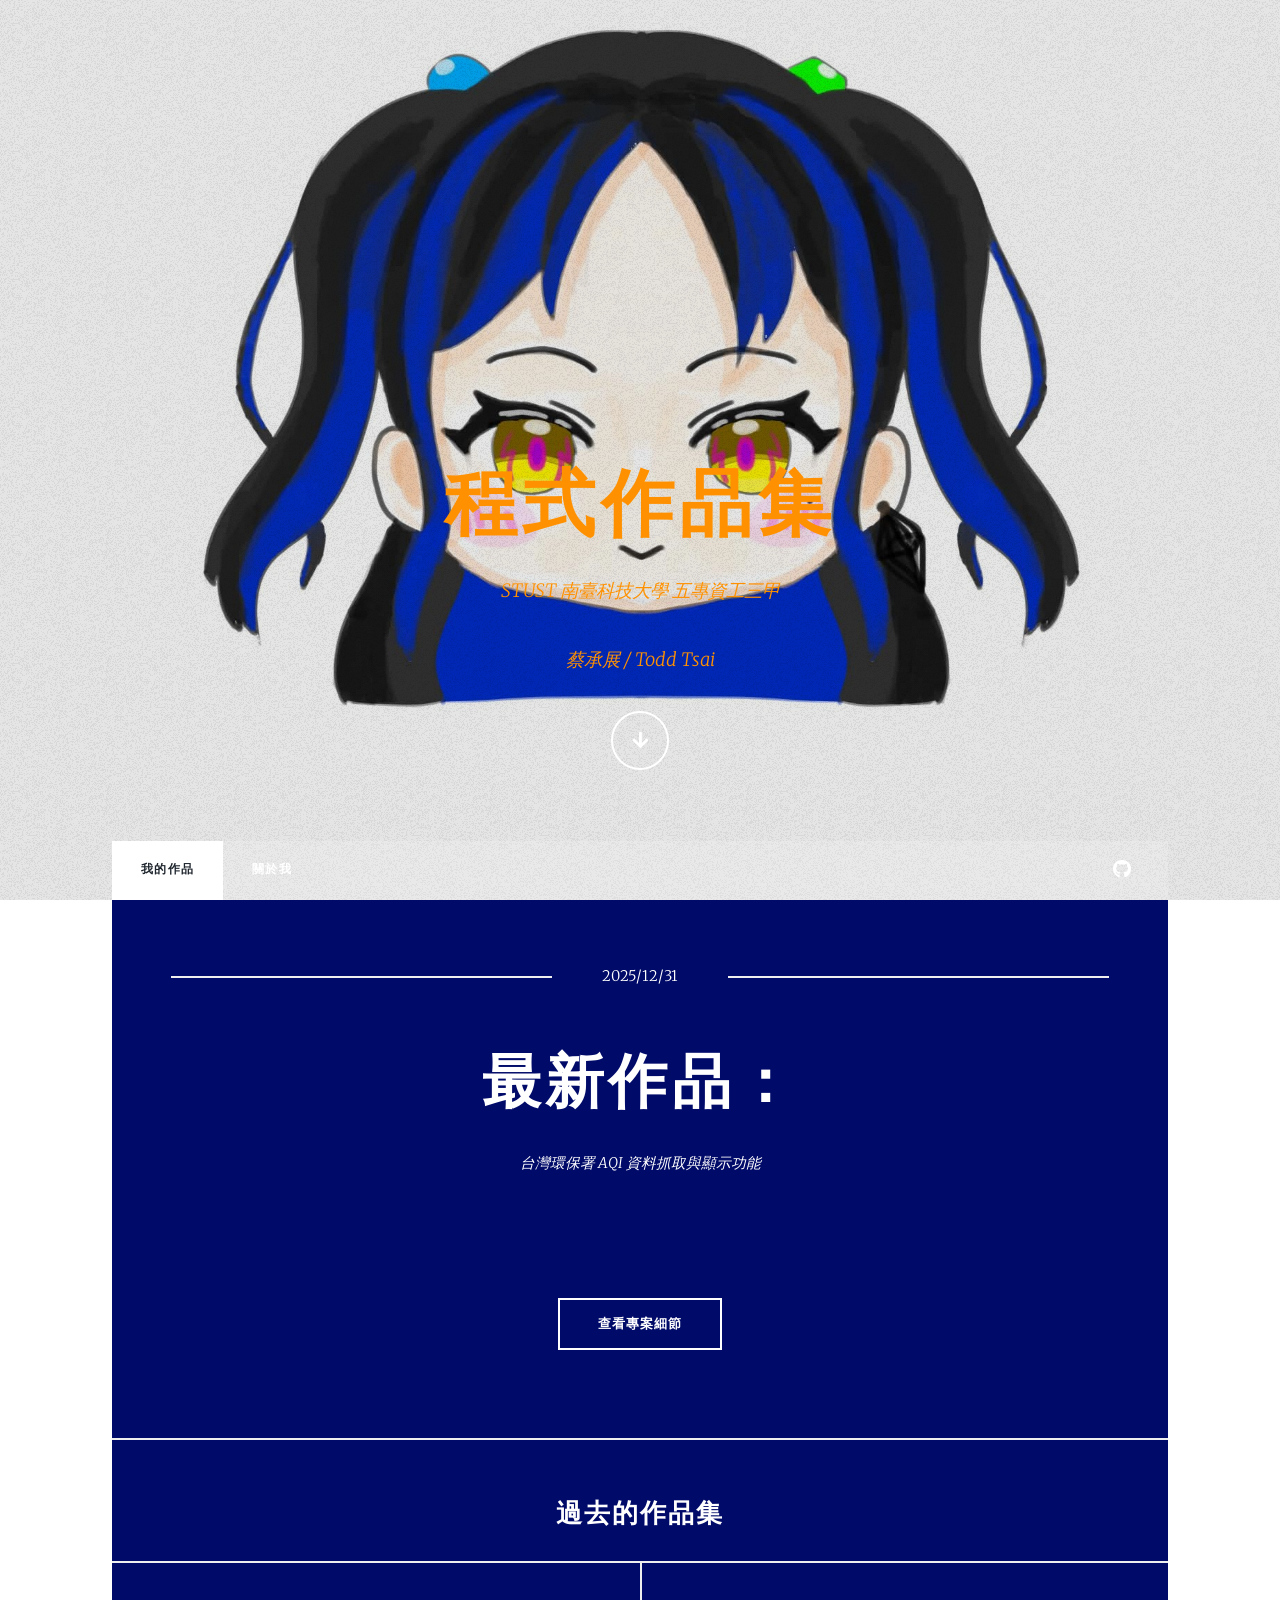
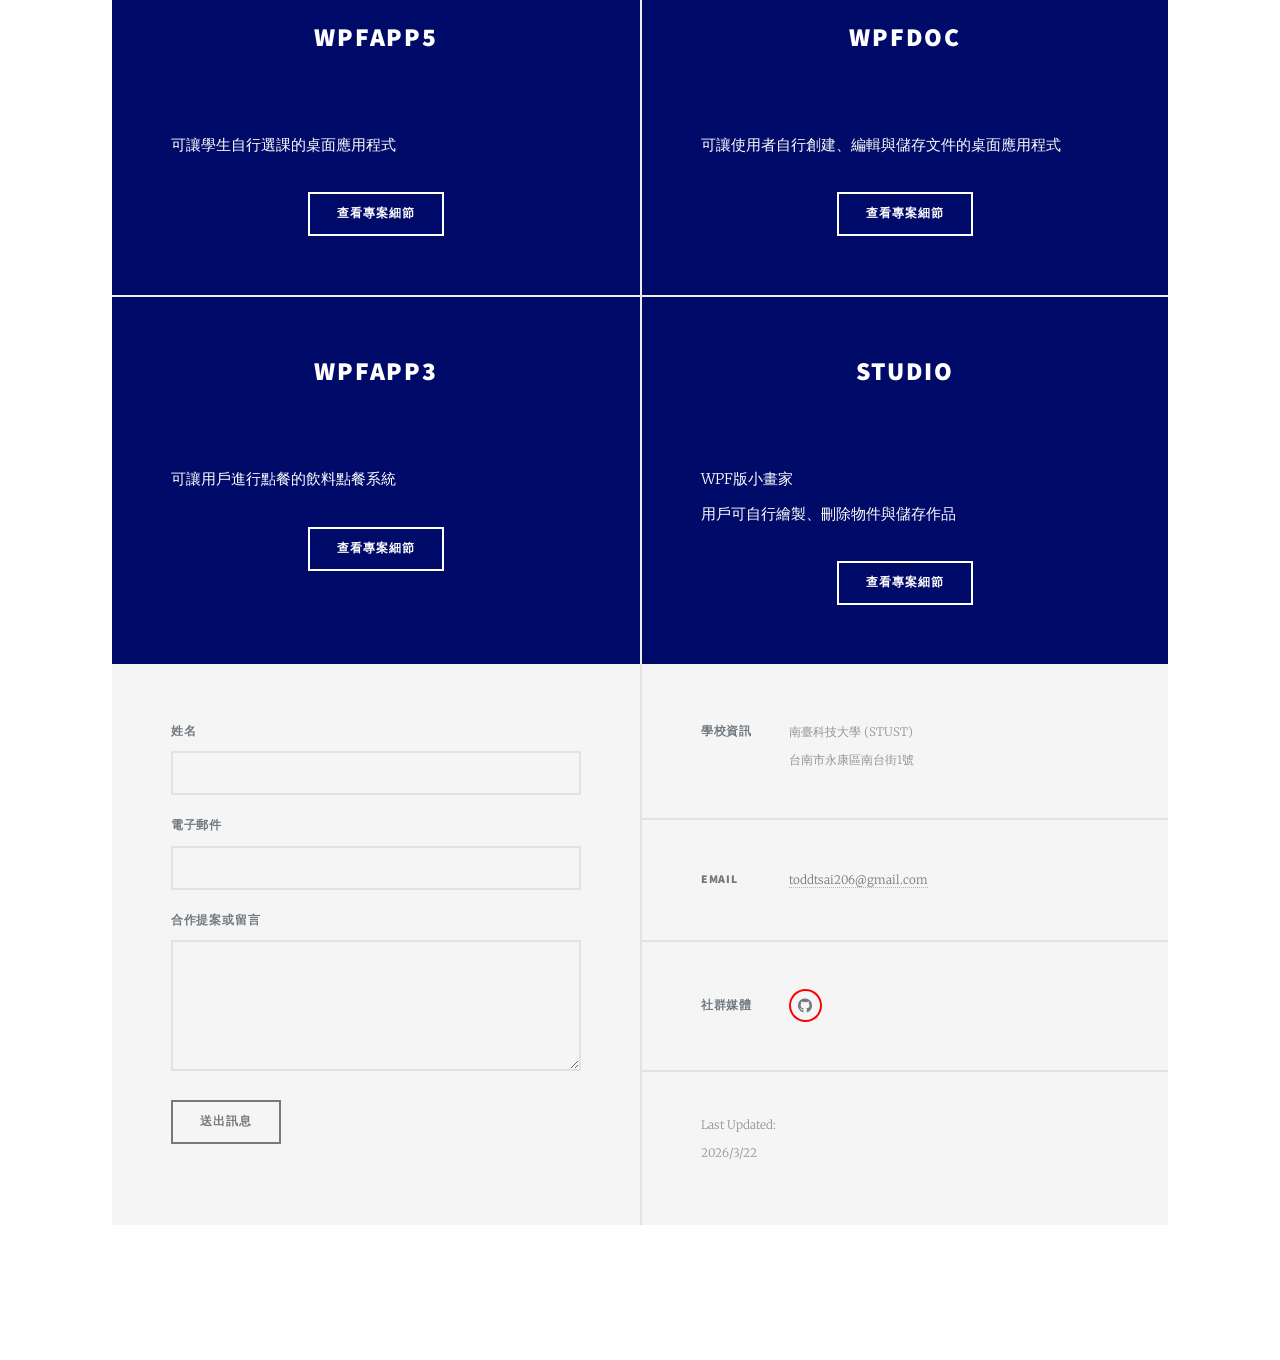
==== commit 4b0cf251: "Changed images and index.html" ====
--- a/index.html
+++ b/index.html
@@ -47,7 +47,7 @@
                                     </a></h2>
                                     <p>台灣環保署 AQI 資料抓取與顯示功能</p>
                                 </header>
-                                <a href="#" class="image main"><img src="images/pic01.jpg" alt="" /></a>
+                                <a href="#" class="image main"><img src="05.png" alt="" /></a>
                                 <ul class="actions special">
                                     <li><a href="https://github.com/greenviper206/WpfApp6" class="button large">查看專案細節</a></li>
                                 </ul>
@@ -62,7 +62,7 @@
                                     <header>
                                         <h2>WpfApp5</h2>
                                     </header>
-                                    <a href="#" class="image fit"><img src="images/pic02.jpg" alt="" /></a>
+                                    <a href="#" class="image fit"><img src="04.png" alt="" /></a>
                                     <p>可讓學生自行選課的桌面應用程式</p>
                                     <ul class="actions special">
                                         <li><a href="https://github.com/greenviper206/WpfApp5" class="button">查看專案細節</a></li>
@@ -72,7 +72,7 @@
                                     <header>
                                         <h2>WpfDoc</h2>
                                     </header>
-                                    <a href="#" class="image fit"><img src="images/pic03.jpg" alt="" /></a>
+                                    <a href="#" class="image fit"><img src="02.png" alt="" /></a>
                                     <p>可讓使用者自行創建、編輯與儲存文件的桌面應用程式</p>
                                     <ul class="actions special">
                                         <li><a href="https://github.com/greenviper206/WpfDoc" class="button">查看專案細節</a></li>
@@ -82,7 +82,7 @@
                                     <header>
                                         <h2>WpfApp3</h2>
                                     </header>
-                                    <a href="#" class="image fit"><img src="images/pic04.jpg" alt="" /></a>
+                                    <a href="#" class="image fit"><img src="03.png" alt="" /></a>
                                     <p>可讓用戶進行點餐的飲料點餐系統</p>
                                     <ul class="actions special">
                                         <li><a href="https://github.com/greenviper206/WpfApp3" class="button">查看專案細節</a></li>
@@ -92,7 +92,7 @@
                                     <header>
                                         <h2>studio</h2>
                                     </header>
-                                    <a href="#" class="image fit"><img src="images/pic05.jpg" alt="" /></a>
+                                    <a href="#" class="image fit"><img src="01.jpg" alt="" /></a>
                                     <p>WPF版小畫家<br />用戶可自行繪製、刪除物件與儲存作品</p>
                                     <ul class="actions special">
                                         <li><a href="https://github.com/greenviper206/studio" class="button">查看專案細節</a></li>
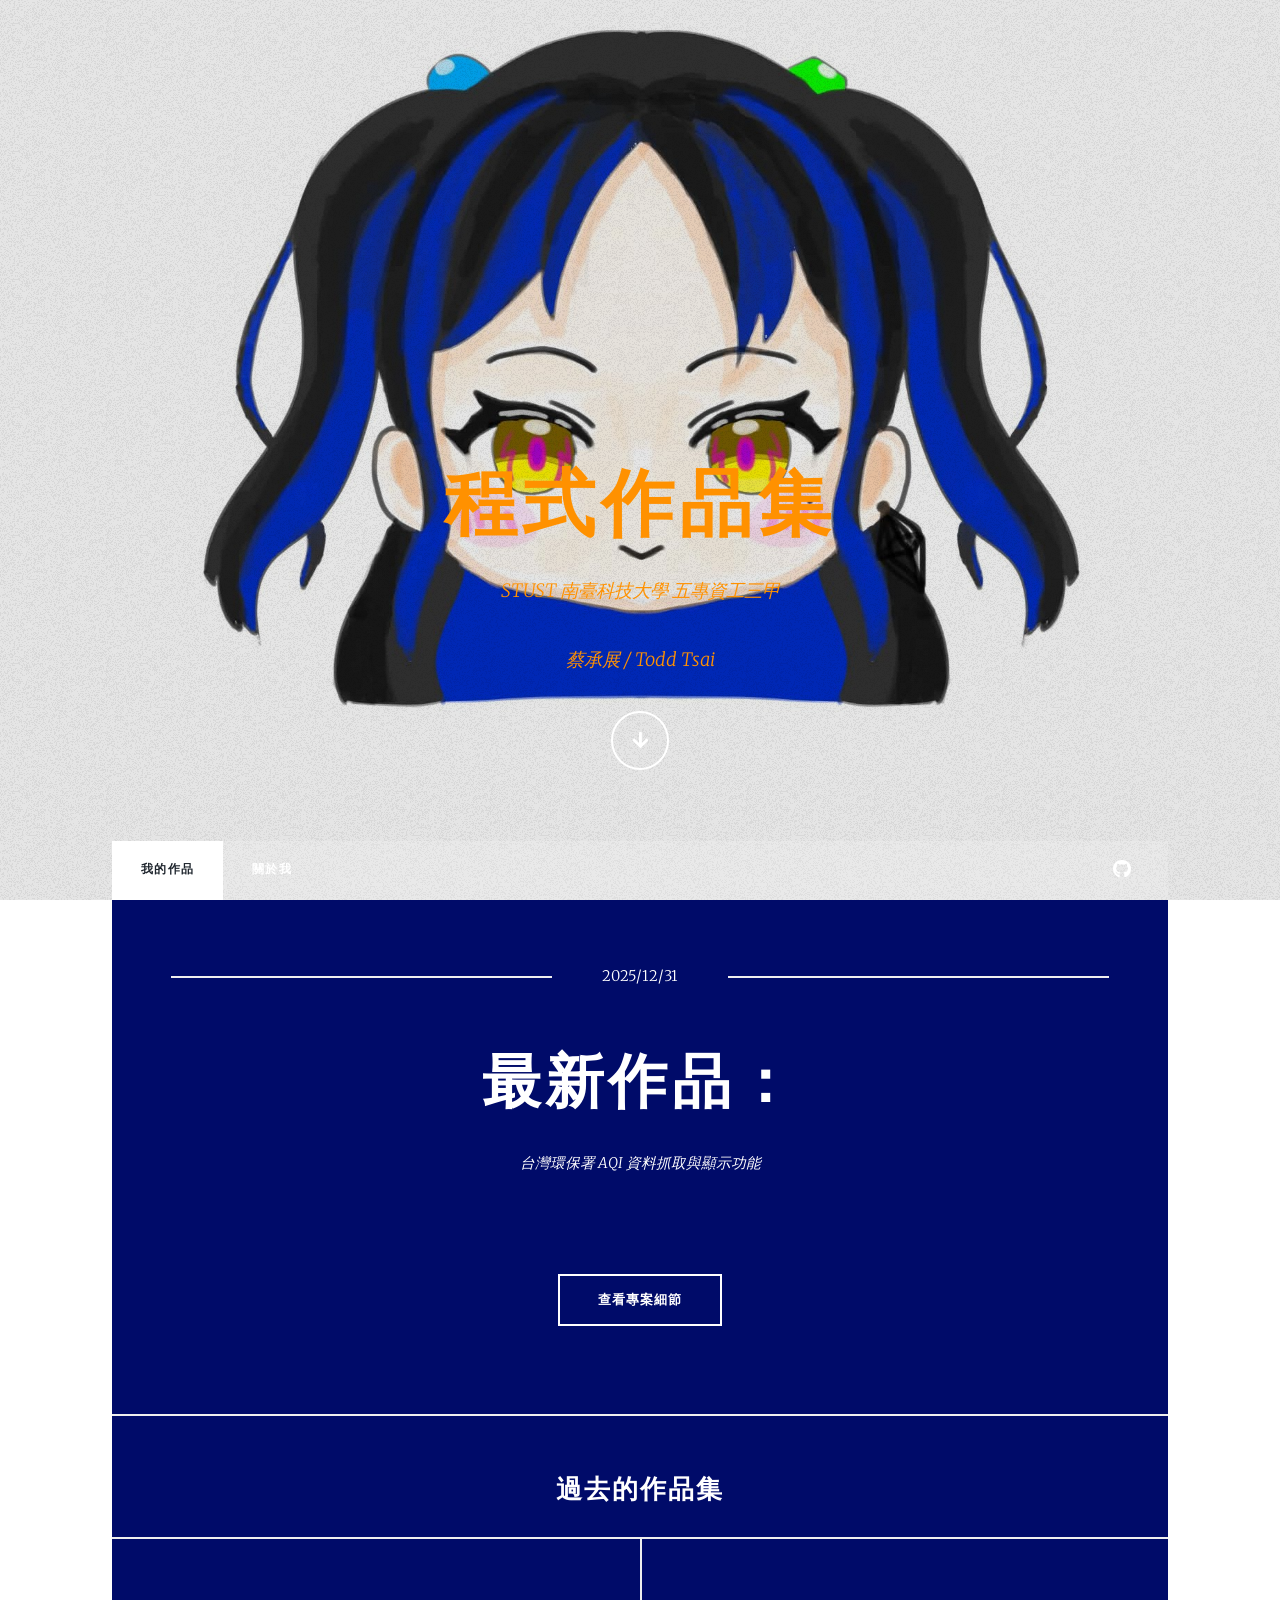
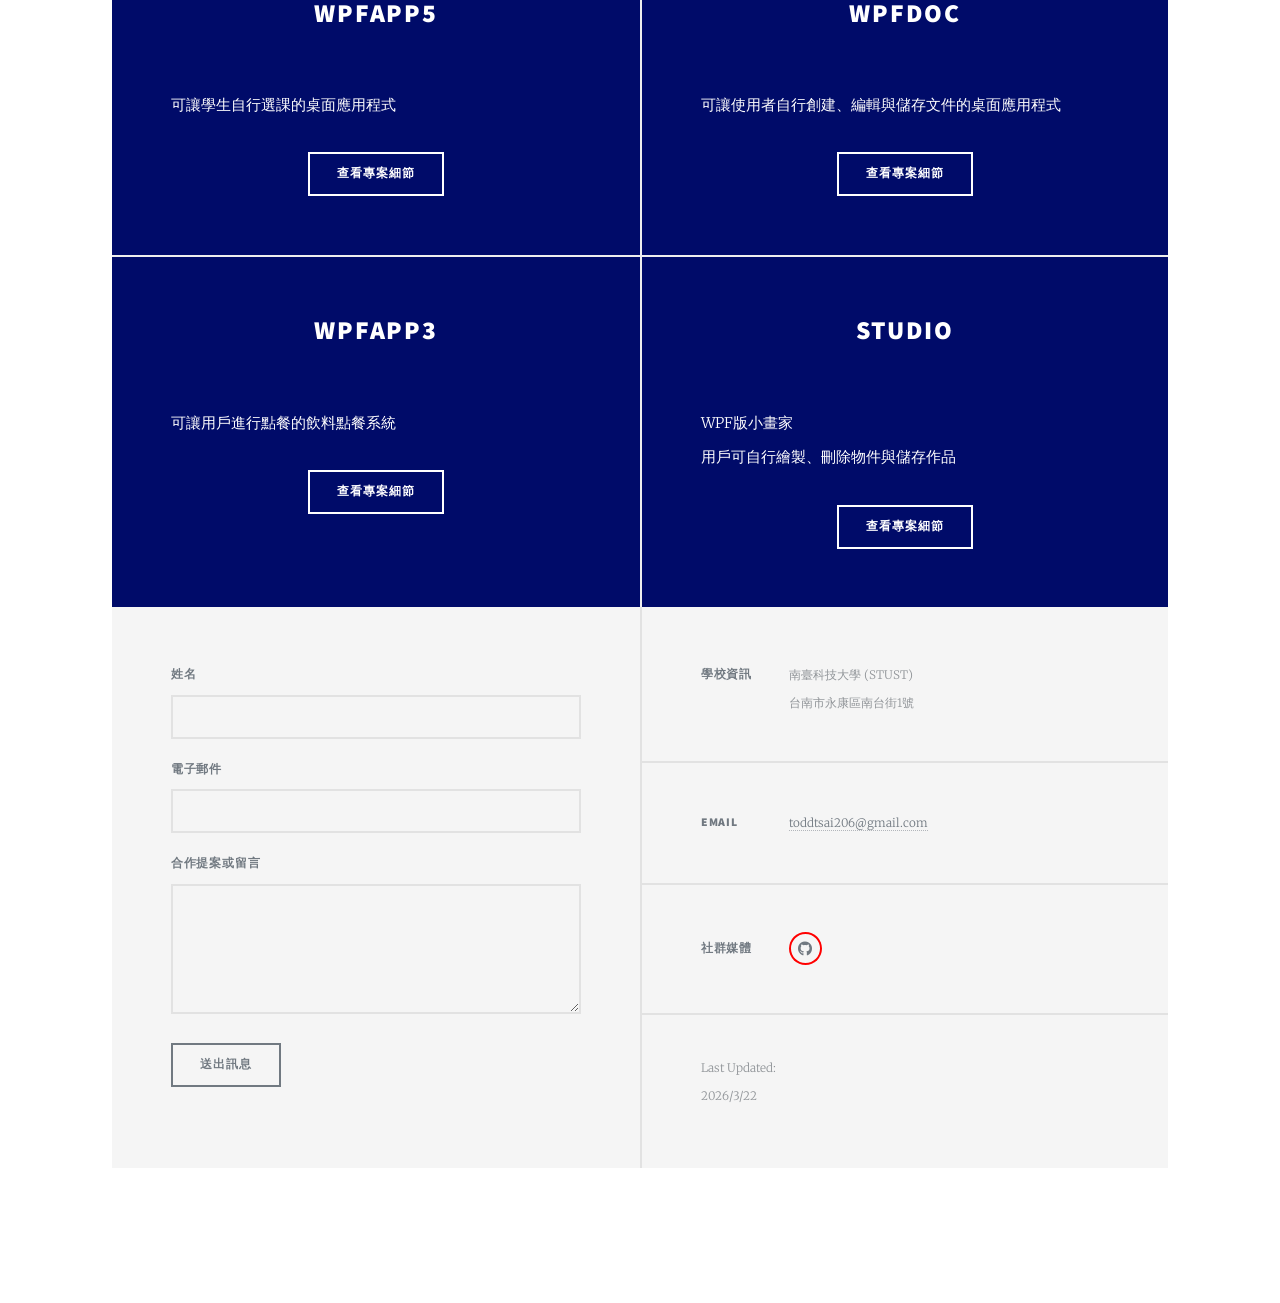
==== commit c5730aed: "added images" ====
--- a/index.html
+++ b/index.html
@@ -47,7 +47,7 @@
                                     </a></h2>
                                     <p>台灣環保署 AQI 資料抓取與顯示功能</p>
                                 </header>
-                                <a href="#" class="image main"><img src="05.png" alt="" /></a>
+                                <a href="#"><img src="05.png" alt="" /></a>
                                 <ul class="actions special">
                                     <li><a href="https://github.com/greenviper206/WpfApp6" class="button large">查看專案細節</a></li>
                                 </ul>
@@ -62,7 +62,7 @@
                                     <header>
                                         <h2>WpfApp5</h2>
                                     </header>
-                                    <a href="#" class="image fit"><img src="04.png" alt="" /></a>
+                                    <a href="#"><img src="04.png" alt="" /></a>
                                     <p>可讓學生自行選課的桌面應用程式</p>
                                     <ul class="actions special">
                                         <li><a href="https://github.com/greenviper206/WpfApp5" class="button">查看專案細節</a></li>
@@ -72,7 +72,7 @@
                                     <header>
                                         <h2>WpfDoc</h2>
                                     </header>
-                                    <a href="#" class="image fit"><img src="02.png" alt="" /></a>
+                                    <a href="#"><img src="02.png" alt="" /></a>
                                     <p>可讓使用者自行創建、編輯與儲存文件的桌面應用程式</p>
                                     <ul class="actions special">
                                         <li><a href="https://github.com/greenviper206/WpfDoc" class="button">查看專案細節</a></li>
@@ -82,7 +82,7 @@
                                     <header>
                                         <h2>WpfApp3</h2>
                                     </header>
-                                    <a href="#" class="image fit"><img src="03.png" alt="" /></a>
+                                    <a href="#"><img src="03.png" alt="" /></a>
                                     <p>可讓用戶進行點餐的飲料點餐系統</p>
                                     <ul class="actions special">
                                         <li><a href="https://github.com/greenviper206/WpfApp3" class="button">查看專案細節</a></li>
@@ -92,7 +92,7 @@
                                     <header>
                                         <h2>studio</h2>
                                     </header>
-                                    <a href="#" class="image fit"><img src="01.jpg" alt="" /></a>
+                                    <a href="#"><img src="01.jpg" alt="" /></a>
                                     <p>WPF版小畫家<br />用戶可自行繪製、刪除物件與儲存作品</p>
                                     <ul class="actions special">
                                         <li><a href="https://github.com/greenviper206/studio" class="button">查看專案細節</a></li>
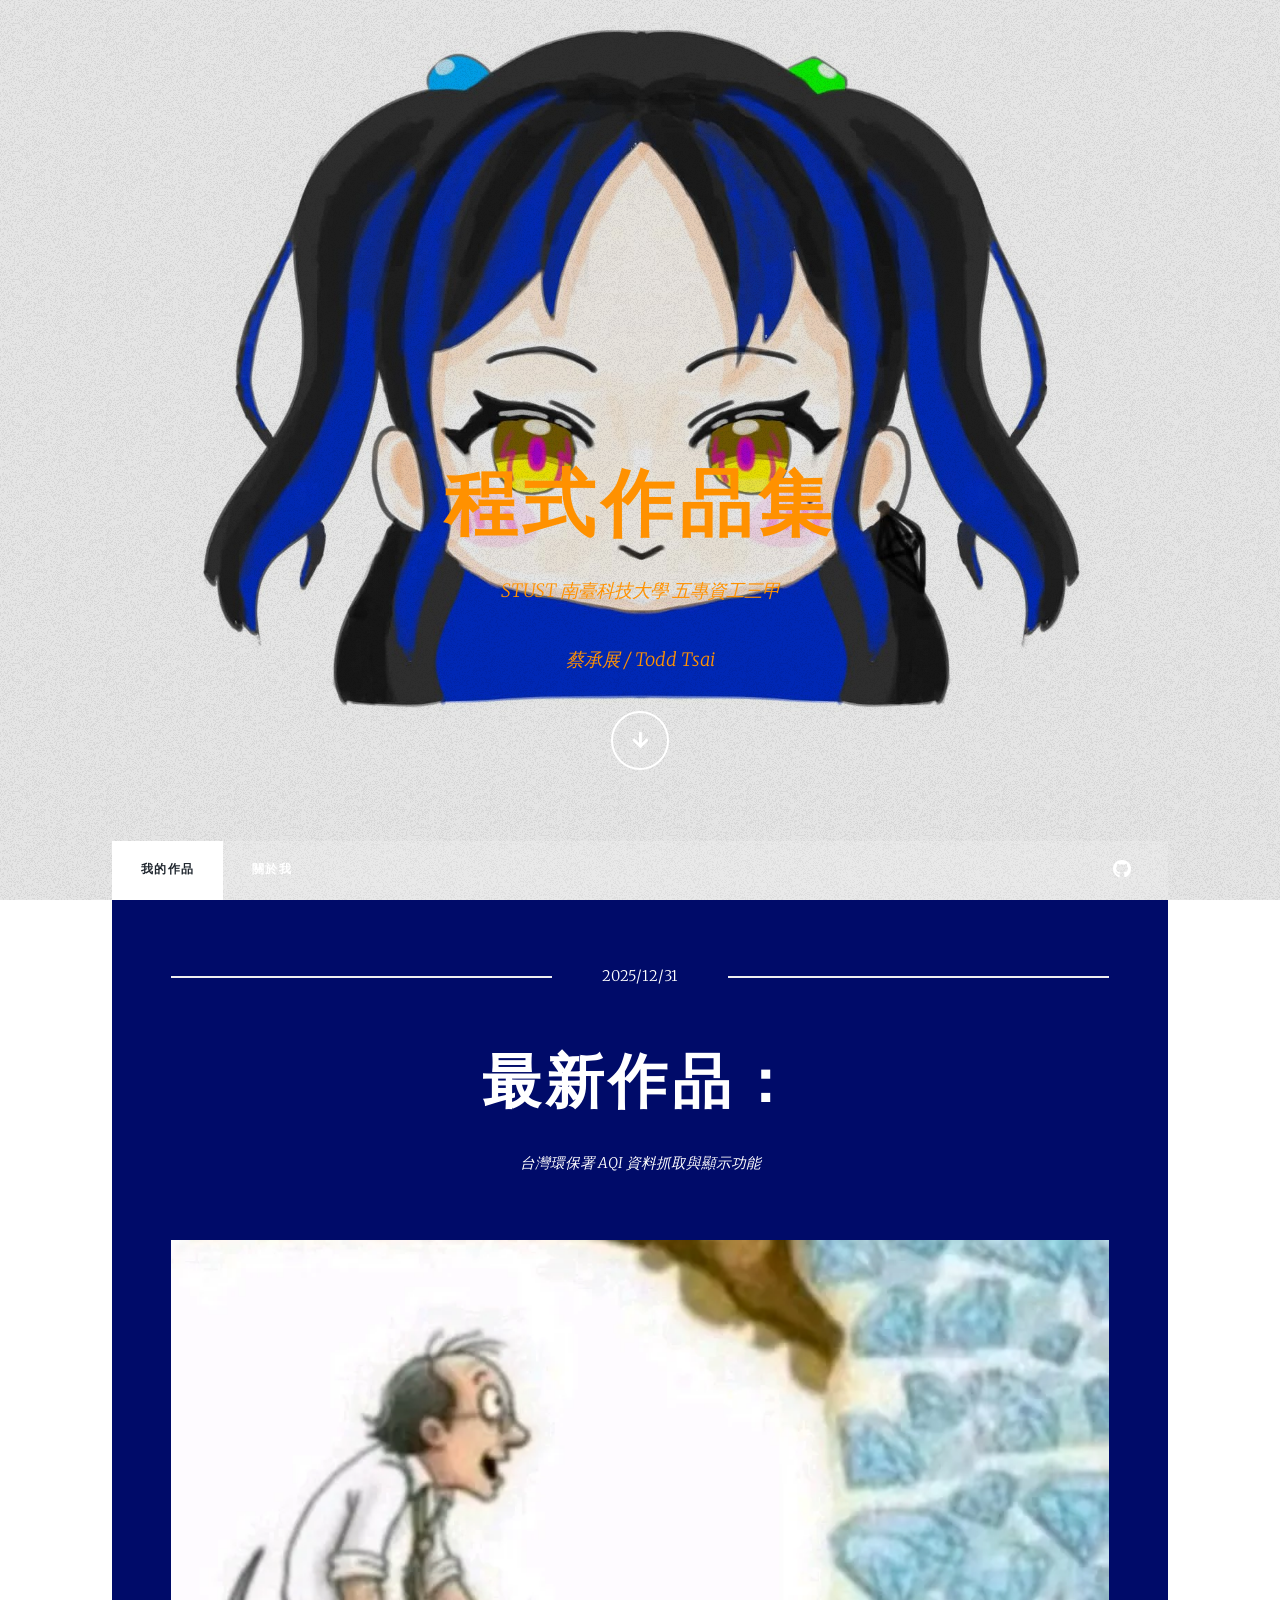
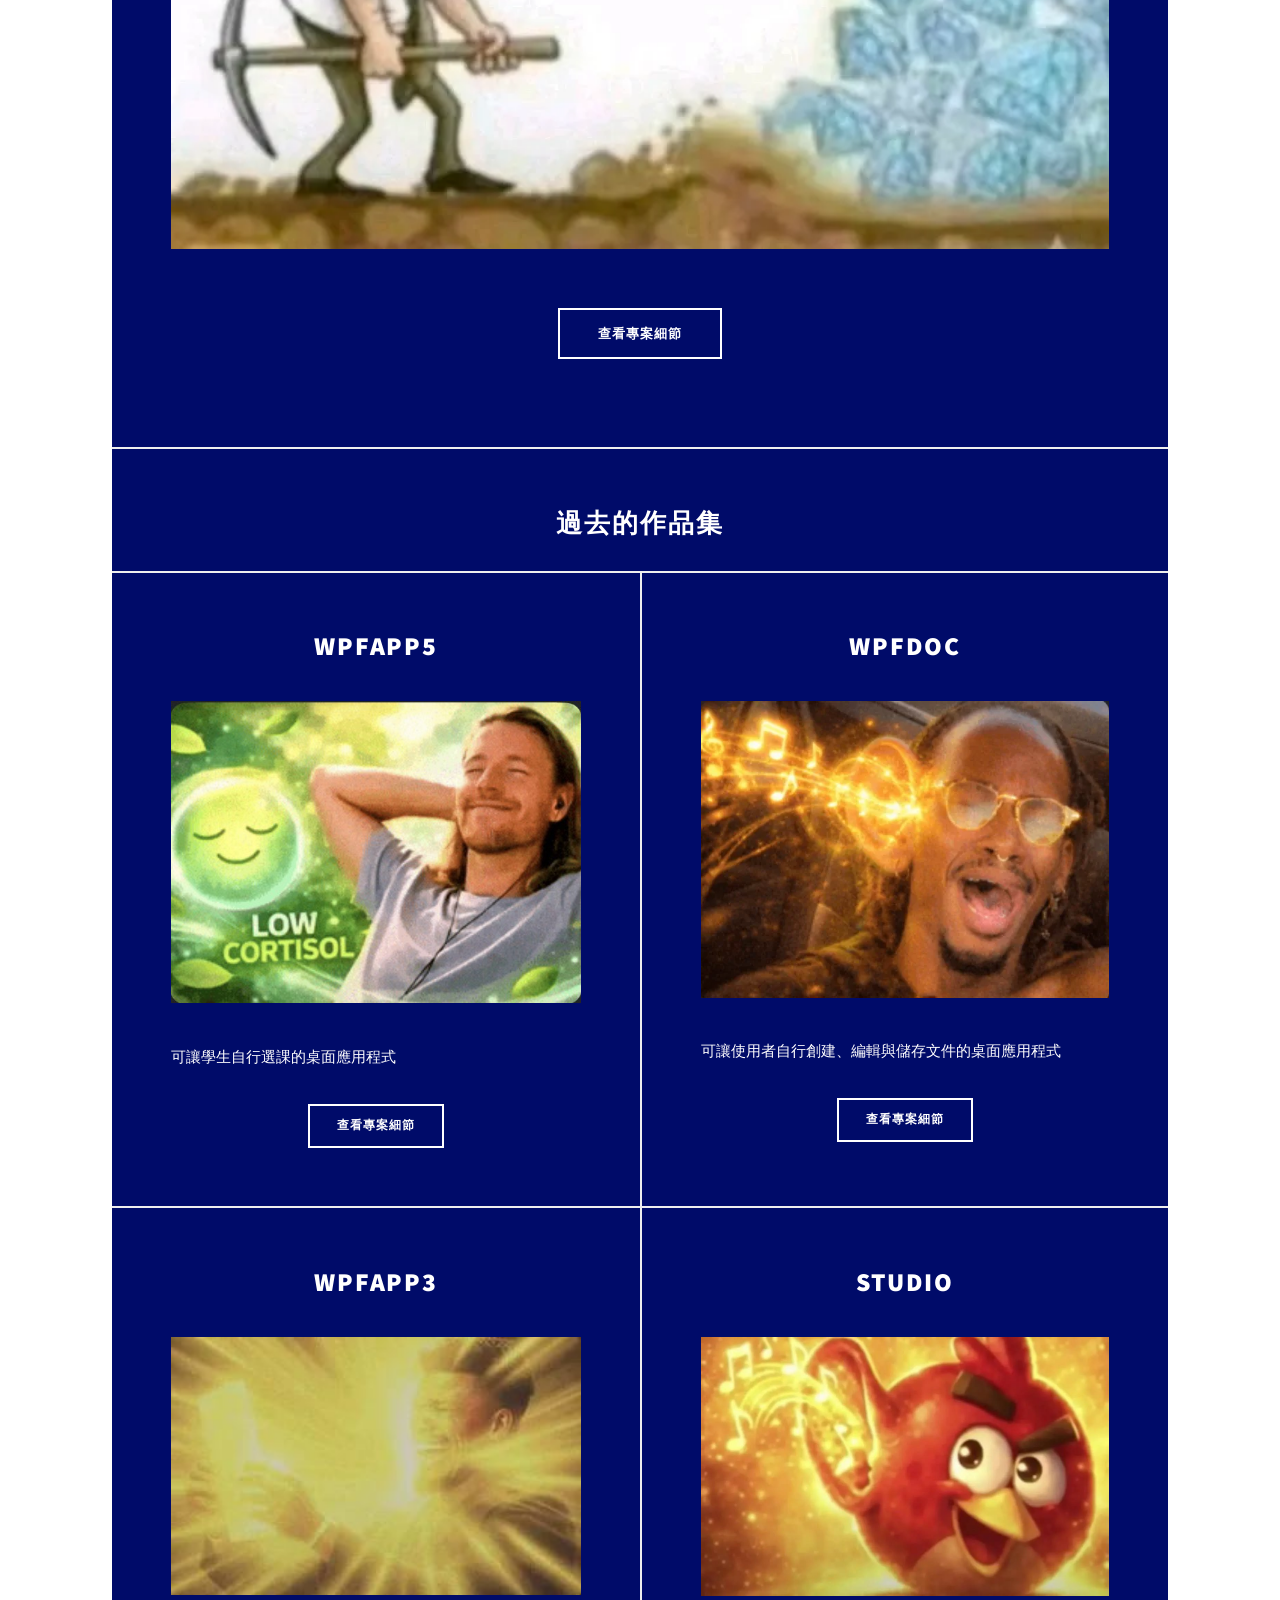
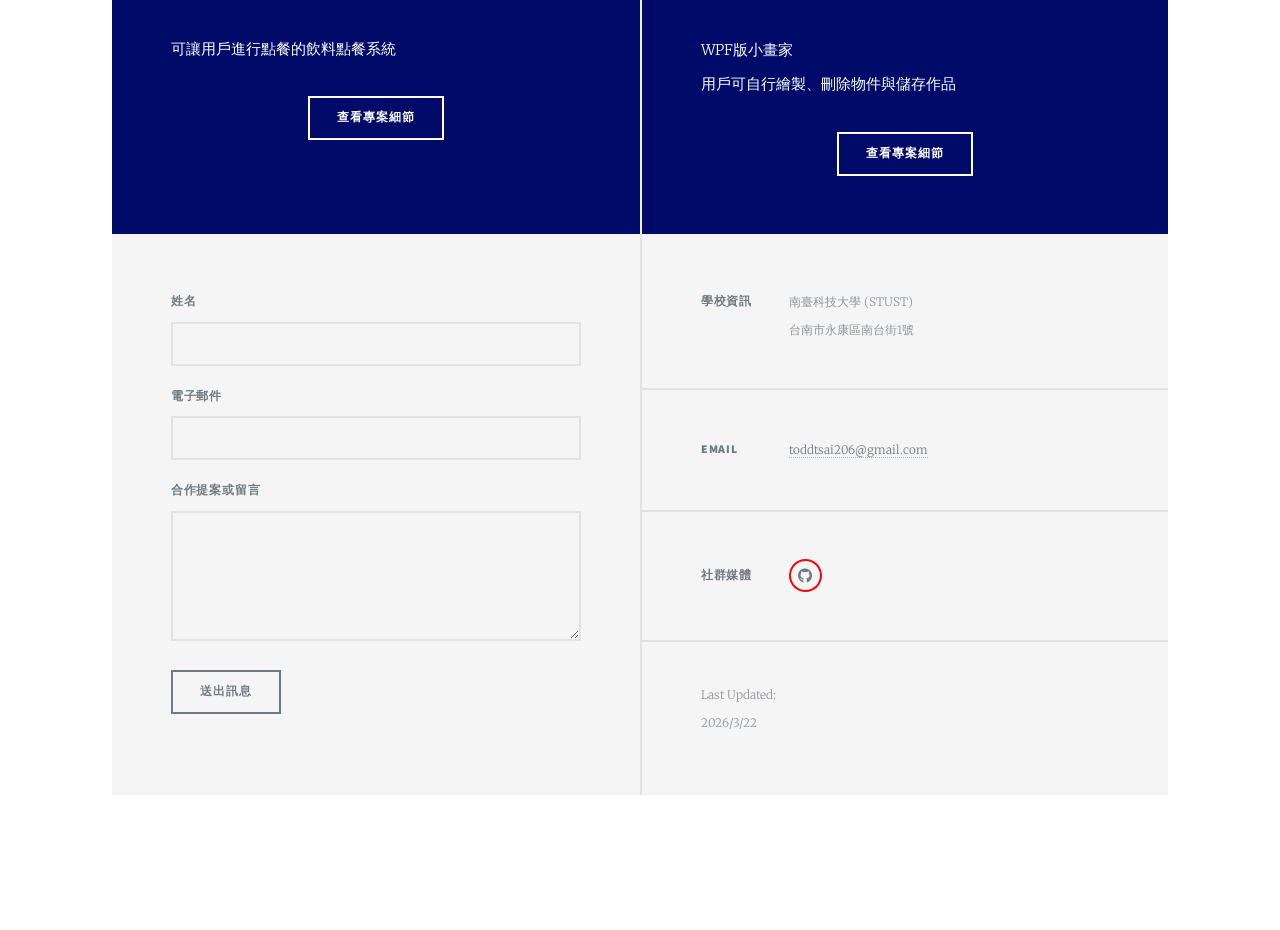
==== commit 9ada62b5: "Added Images(For Real)" ====
--- a/index.html
+++ b/index.html
@@ -47,7 +47,7 @@
                                     </a></h2>
                                     <p>台灣環保署 AQI 資料抓取與顯示功能</p>
                                 </header>
-                                <a href="#"><img src="05.png" alt="" /></a>
+                                <a href="#" class="image main"><img src="images/05.png" alt="" /></a>
                                 <ul class="actions special">
                                     <li><a href="https://github.com/greenviper206/WpfApp6" class="button large">查看專案細節</a></li>
                                 </ul>
@@ -62,7 +62,7 @@
                                     <header>
                                         <h2>WpfApp5</h2>
                                     </header>
-                                    <a href="#"><img src="04.png" alt="" /></a>
+                                    <a href="#" class="image fit"><img src="images/04.png" alt="" /></a>
                                     <p>可讓學生自行選課的桌面應用程式</p>
                                     <ul class="actions special">
                                         <li><a href="https://github.com/greenviper206/WpfApp5" class="button">查看專案細節</a></li>
@@ -72,7 +72,7 @@
                                     <header>
                                         <h2>WpfDoc</h2>
                                     </header>
-                                    <a href="#"><img src="02.png" alt="" /></a>
+                                    <a href="#" class="image fit"><img src="images/02.png" alt="" /></a>
                                     <p>可讓使用者自行創建、編輯與儲存文件的桌面應用程式</p>
                                     <ul class="actions special">
                                         <li><a href="https://github.com/greenviper206/WpfDoc" class="button">查看專案細節</a></li>
@@ -82,7 +82,7 @@
                                     <header>
                                         <h2>WpfApp3</h2>
                                     </header>
-                                    <a href="#"><img src="03.png" alt="" /></a>
+                                    <a href="#" class="image fit"><img src="images/03.png" alt="" /></a>
                                     <p>可讓用戶進行點餐的飲料點餐系統</p>
                                     <ul class="actions special">
                                         <li><a href="https://github.com/greenviper206/WpfApp3" class="button">查看專案細節</a></li>
@@ -92,7 +92,7 @@
                                     <header>
                                         <h2>studio</h2>
                                     </header>
-                                    <a href="#"><img src="01.jpg" alt="" /></a>
+                                    <a href="#" class="image fit"><img src="images/01.jpg" alt="" /></a>
                                     <p>WPF版小畫家<br />用戶可自行繪製、刪除物件與儲存作品</p>
                                     <ul class="actions special">
                                         <li><a href="https://github.com/greenviper206/studio" class="button">查看專案細節</a></li>
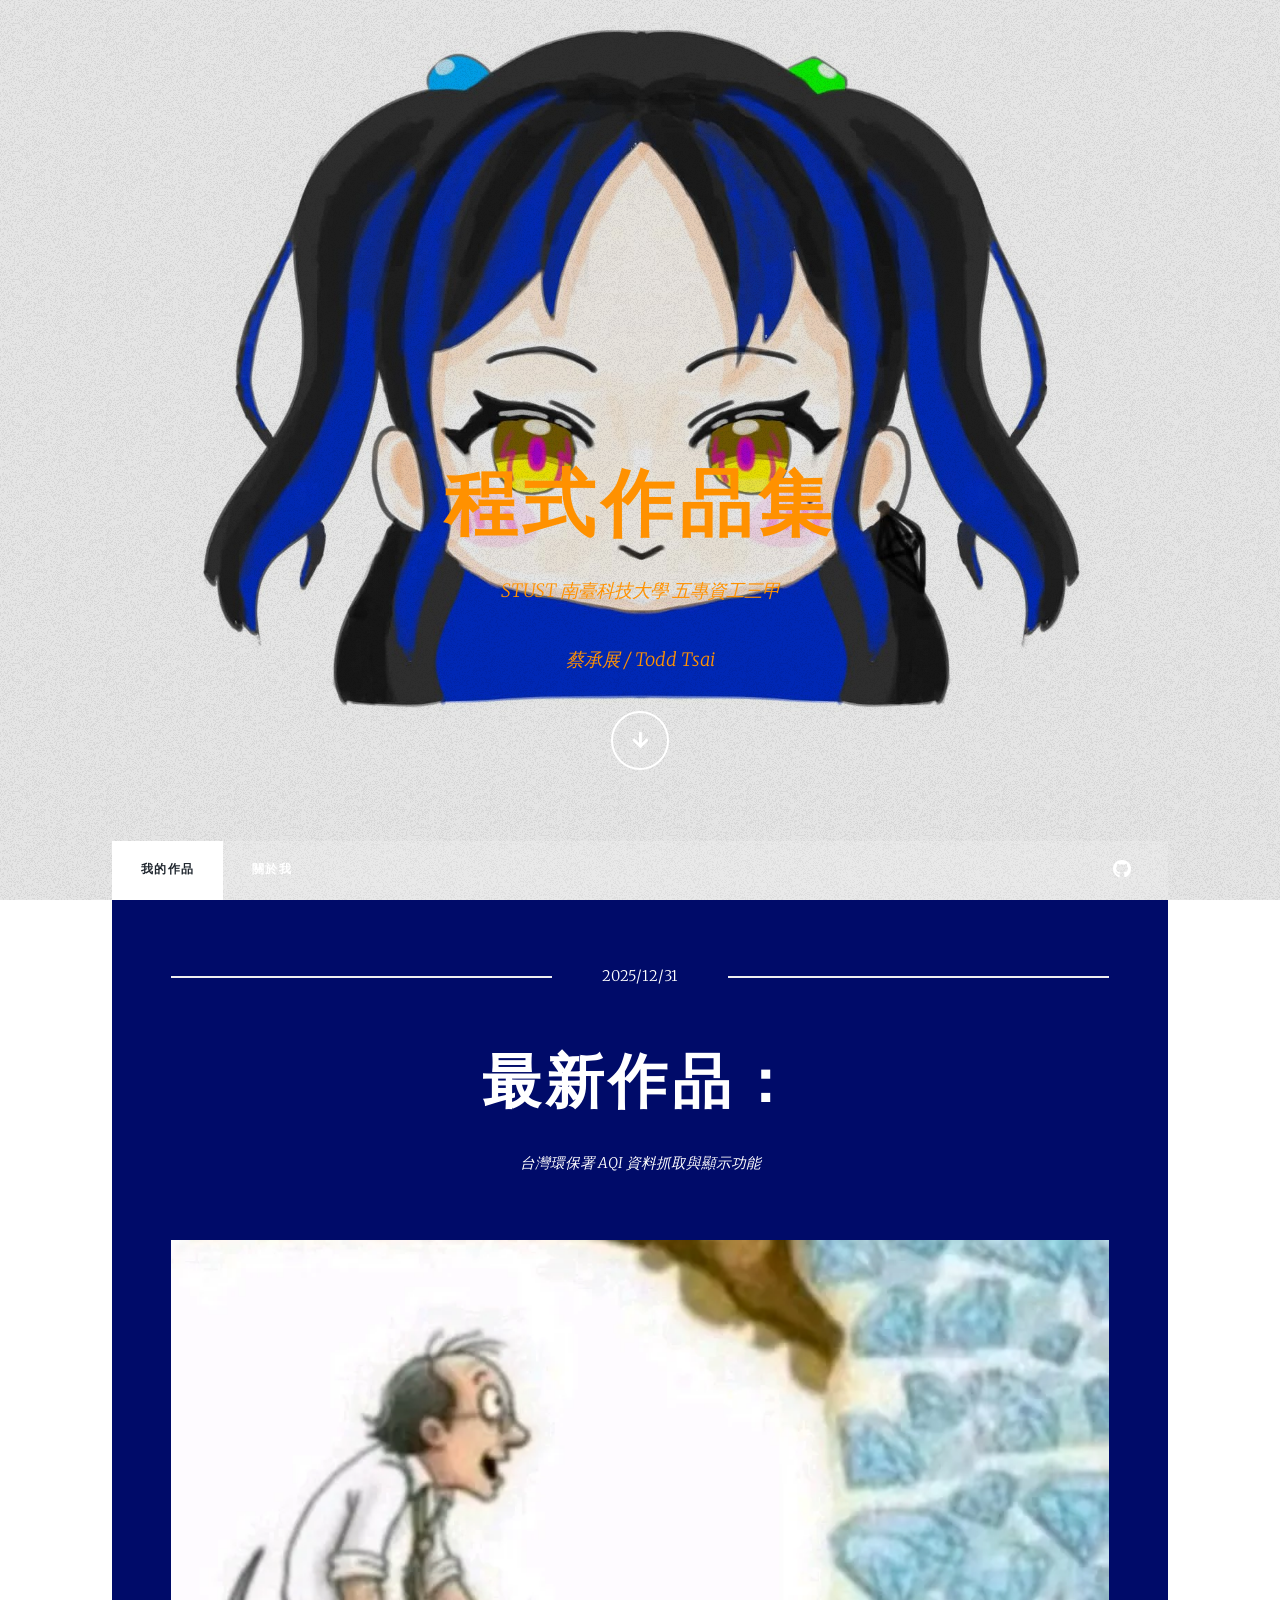
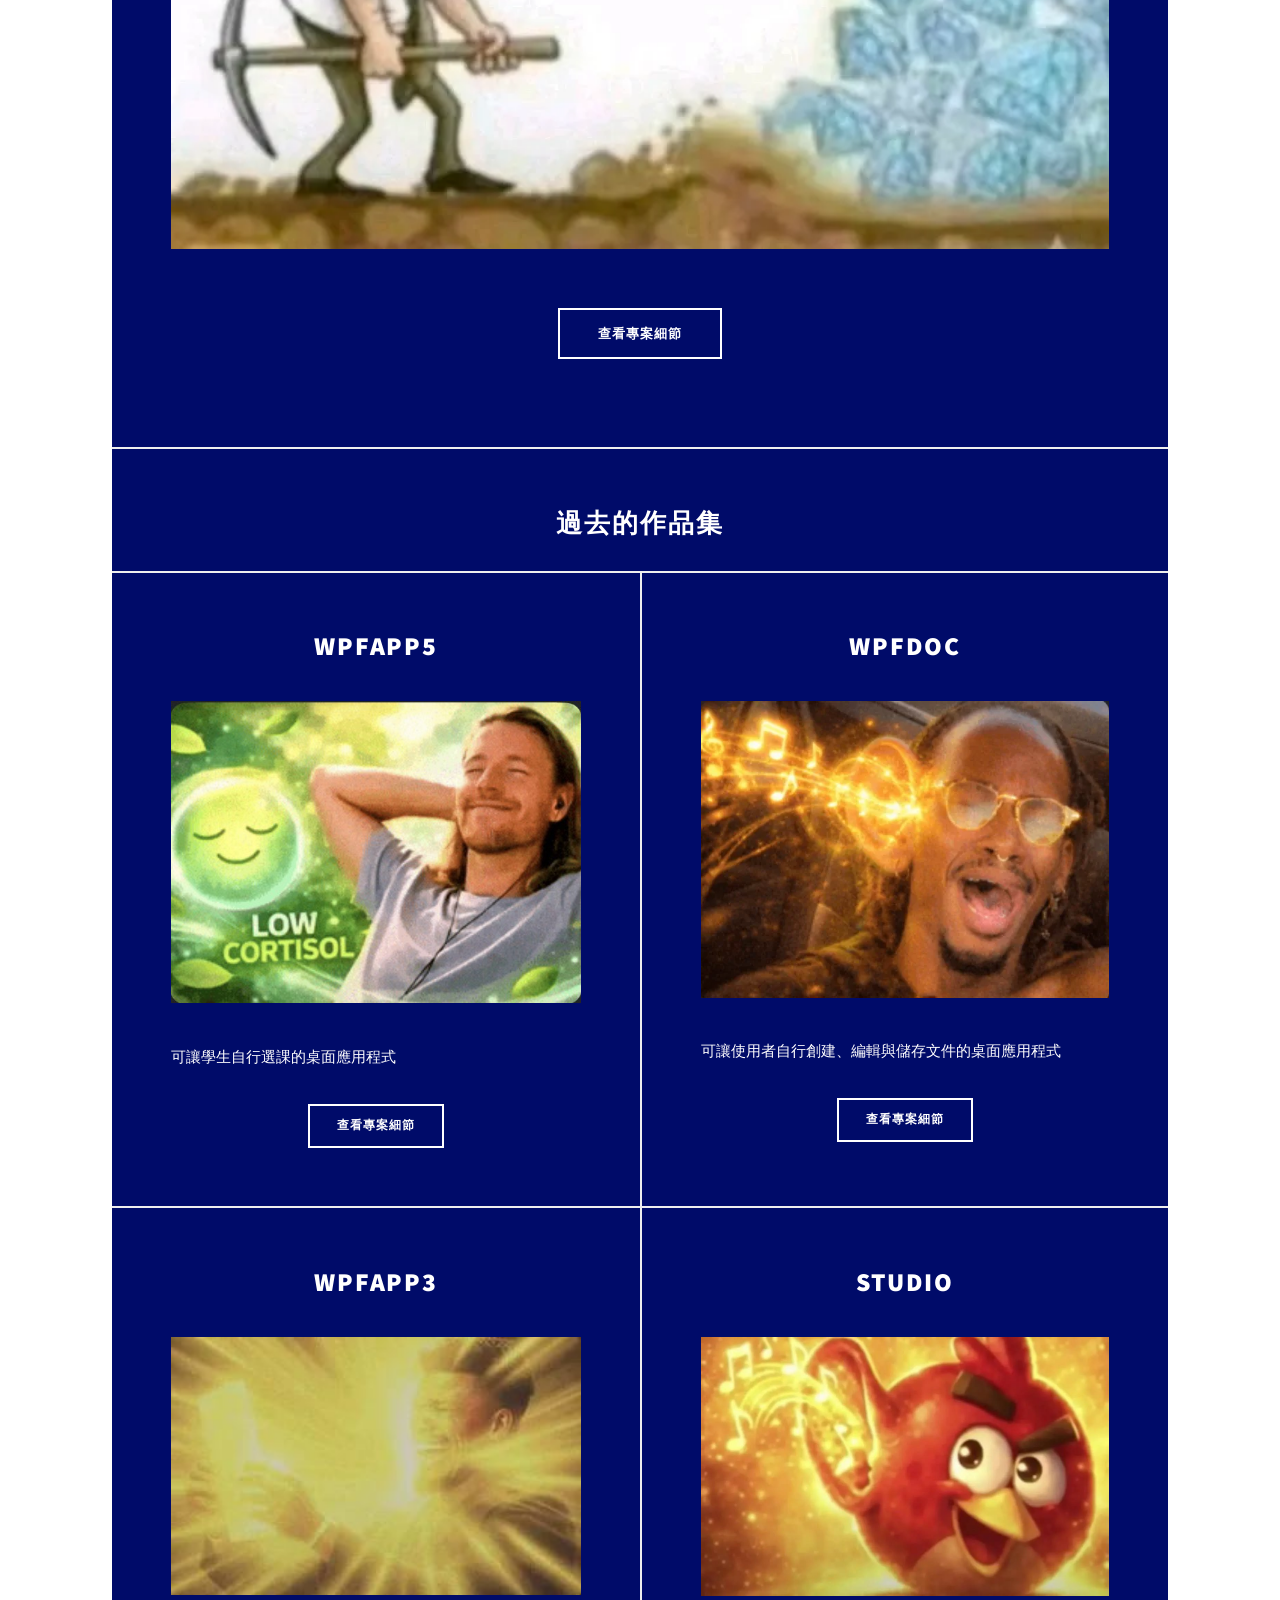
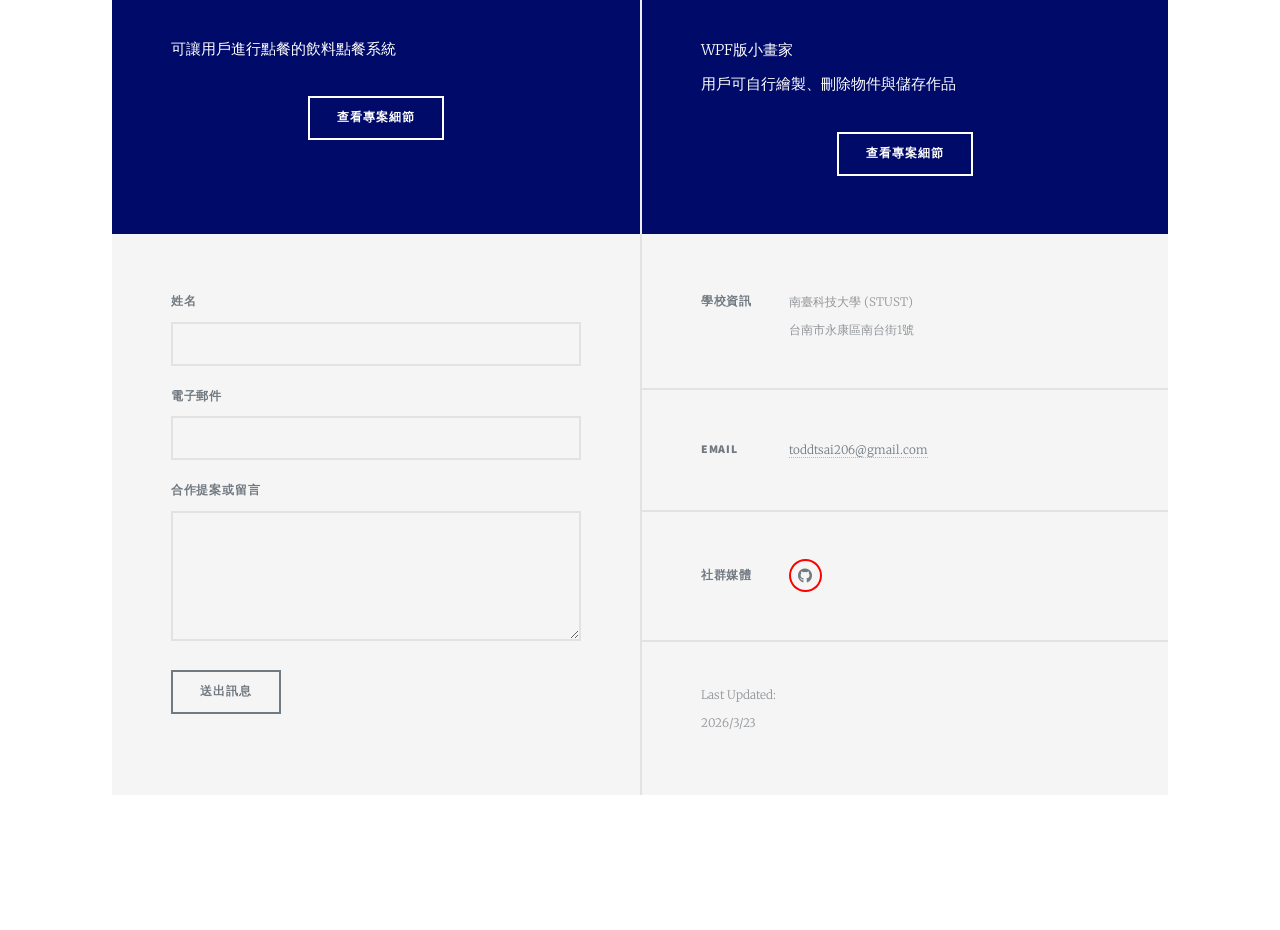
==== commit 51b27149: "Updated" ====
--- a/index.html
+++ b/index.html
@@ -142,7 +142,7 @@
                             </section>
 							<section class="alt">
                                 <p>Last Updated:<br />
-                                2026/3/22</p>
+                                2026/3/23</p>
                             </section>
                         </section>
                     </footer>
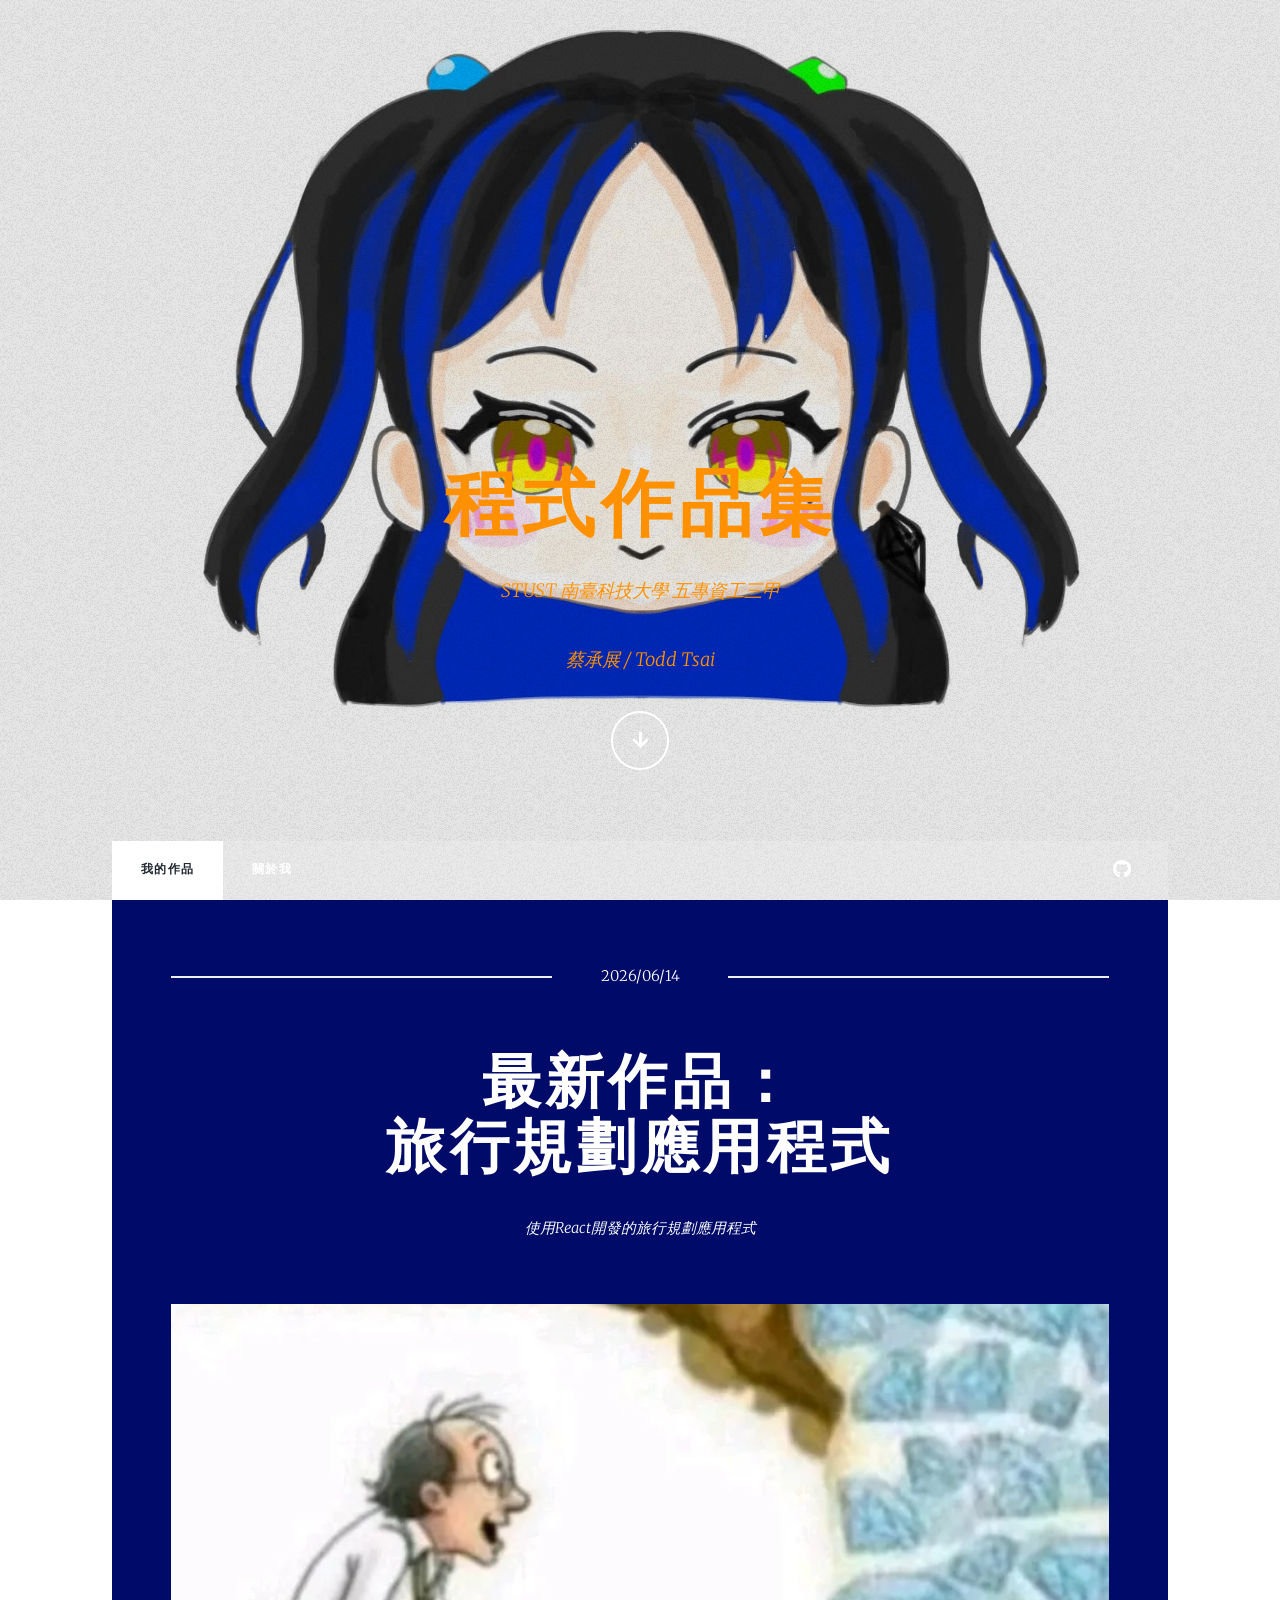
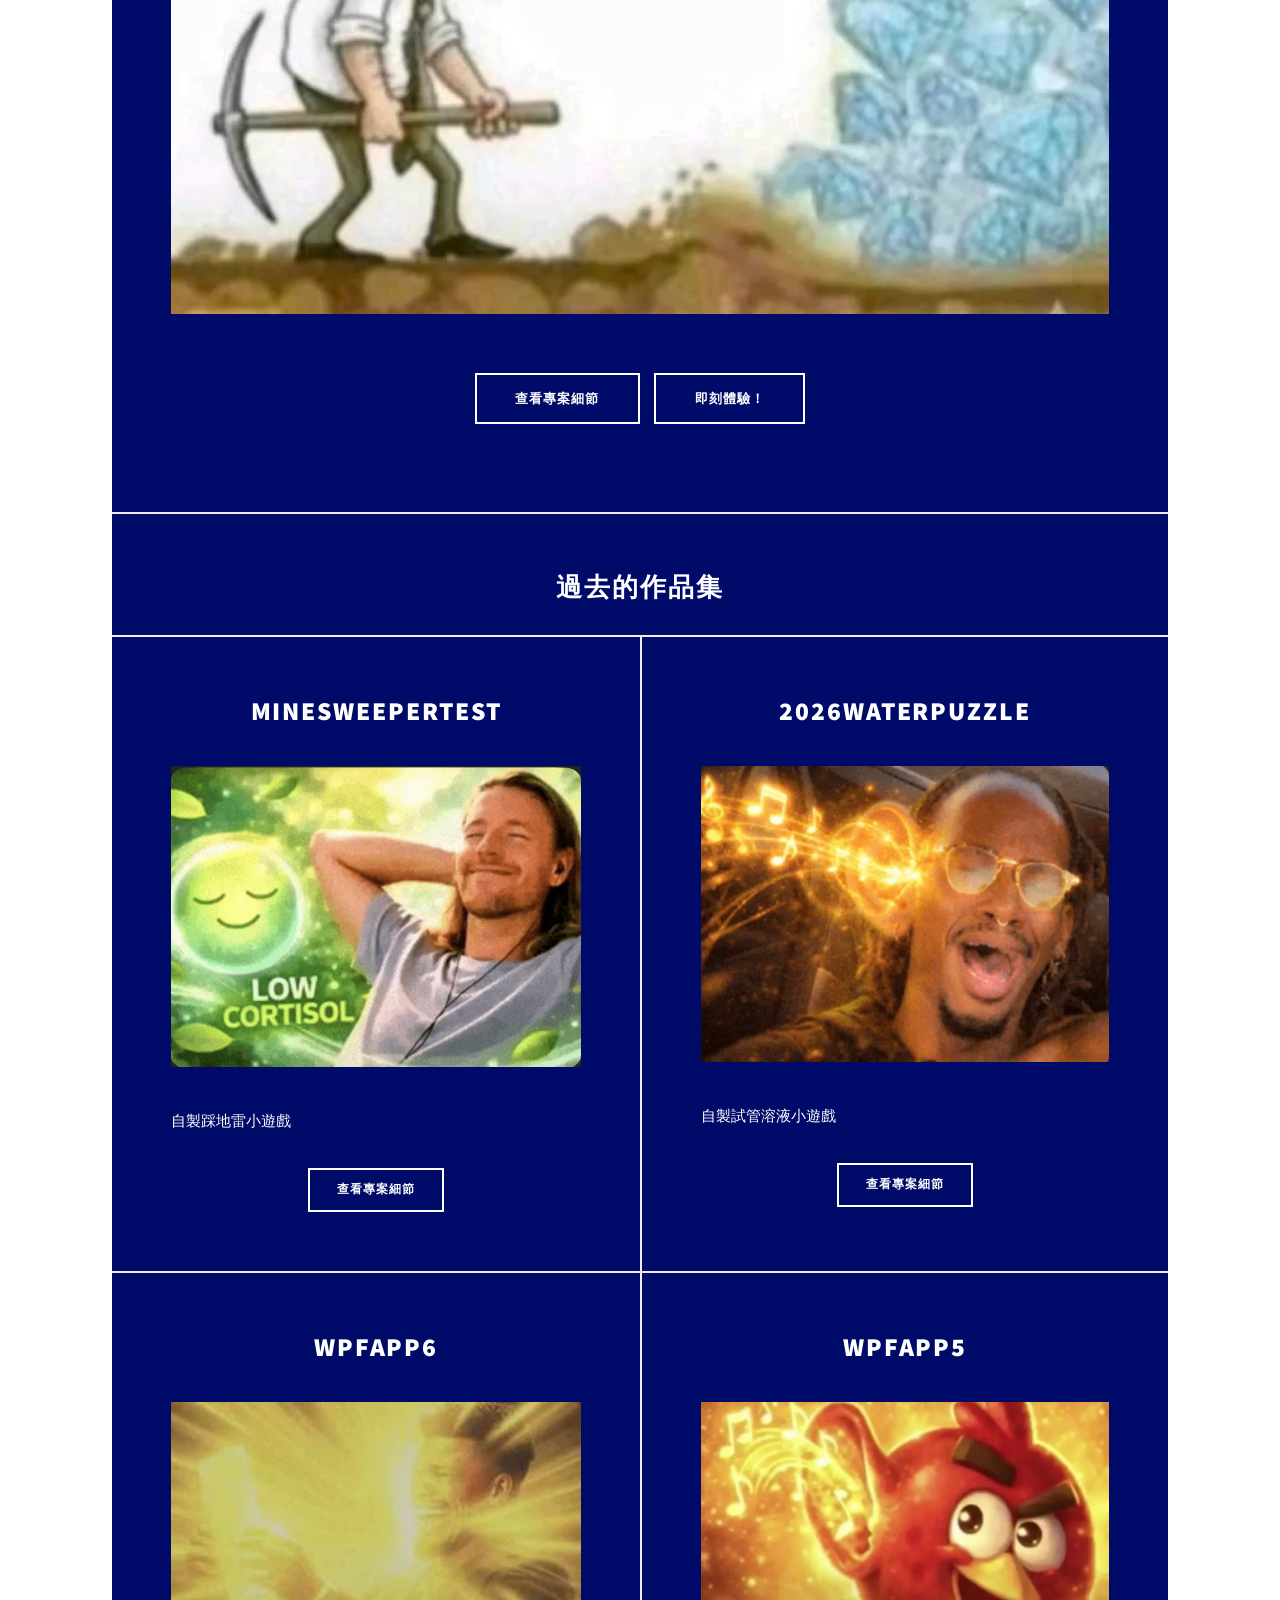
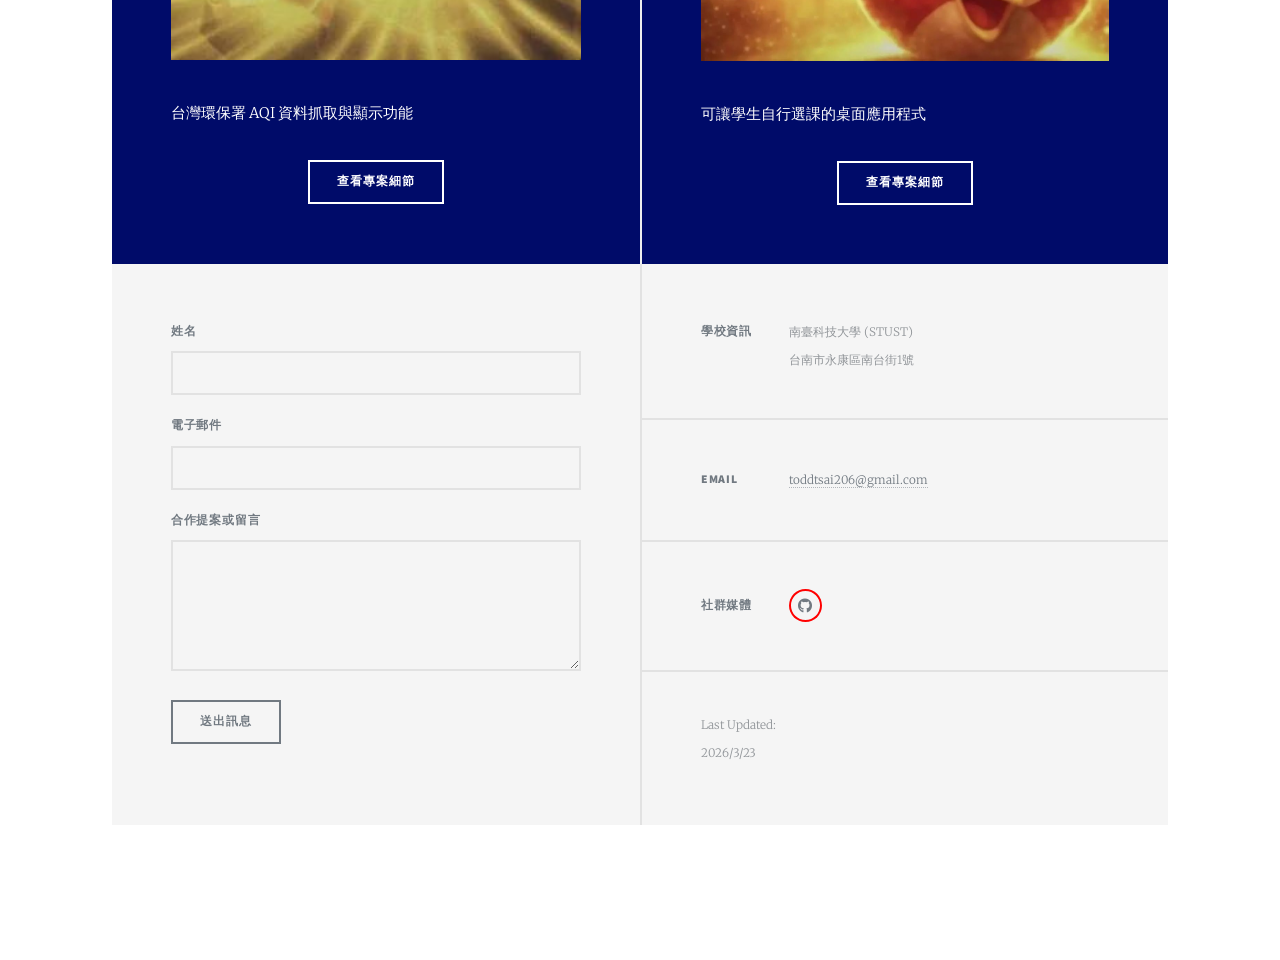
==== commit a421bb87: "experience now!" ====
--- a/index.html
+++ b/index.html
@@ -42,14 +42,15 @@
 
                         <article class="post featured">
                                 <header class="major">
-                                    <span class="date">2025/12/31</span>
+                                    <span class="date">2026/06/14</span>
                                     <h2><a href="#">最新作品：<br />
-                                    </a></h2>
-                                    <p>台灣環保署 AQI 資料抓取與顯示功能</p>
+                                    </a>旅行規劃應用程式</h2>
+                                    <p>使用React開發的旅行規劃應用程式</p>
                                 </header>
                                 <a href="#" class="image main"><img src="images/05.png" alt="" /></a>
                                 <ul class="actions special">
-                                    <li><a href="https://github.com/greenviper206/WpfApp6" class="button large">查看專案細節</a></li>
+                                    <li><a href="https://github.com/greenviper206/TravelFun" class="button large">查看專案細節</a></li>
+                                    <li><a href="https://travel-fun-ashy.vercel.app" class="button large">即刻體驗！</a></li>
                                 </ul>
                             </article>
 
@@ -60,42 +61,42 @@
                         <section class="posts">
                                 <article>
                                     <header>
-                                        <h2>WpfApp5</h2>
+                                        <h2>MineSweeperTest</h2>
                                     </header>
                                     <a href="#" class="image fit"><img src="images/04.png" alt="" /></a>
-                                    <p>可讓學生自行選課的桌面應用程式</p>
+                                    <p>自製踩地雷小遊戲</p>
                                     <ul class="actions special">
-                                        <li><a href="https://github.com/greenviper206/WpfApp5" class="button">查看專案細節</a></li>
+                                        <li><a href="https://github.com/greenviper206/MineSweeperTest" class="button">查看專案細節</a></li>
                                     </ul>
                                 </article>
                                 <article>
                                     <header>
-                                        <h2>WpfDoc</h2>
+                                        <h2>2026WaterPuzzle</h2>
                                     </header>
                                     <a href="#" class="image fit"><img src="images/02.png" alt="" /></a>
-                                    <p>可讓使用者自行創建、編輯與儲存文件的桌面應用程式</p>
+                                    <p>自製試管溶液小遊戲</p>
                                     <ul class="actions special">
-                                        <li><a href="https://github.com/greenviper206/WpfDoc" class="button">查看專案細節</a></li>
+                                        <li><a href="https://github.com/greenviper206/2026WaterPuzzle" class="button">查看專案細節</a></li>
                                     </ul>
                                 </article>
                                 <article>
                                     <header>
-                                        <h2>WpfApp3</h2>
+                                        <h2>WpfApp6</h2>
                                     </header>
                                     <a href="#" class="image fit"><img src="images/03.png" alt="" /></a>
-                                    <p>可讓用戶進行點餐的飲料點餐系統</p>
+                                    <p>台灣環保署 AQI 資料抓取與顯示功能</p>
                                     <ul class="actions special">
-                                        <li><a href="https://github.com/greenviper206/WpfApp3" class="button">查看專案細節</a></li>
+                                        <li><a href="https://github.com/greenviper206/WpfApp6" class="button">查看專案細節</a></li>
                                     </ul>
                                 </article>
                                 <article>
                                     <header>
-                                        <h2>studio</h2>
+                                        <h2>WpfApp5</h2>
                                     </header>
                                     <a href="#" class="image fit"><img src="images/01.jpg" alt="" /></a>
-                                    <p>WPF版小畫家<br />用戶可自行繪製、刪除物件與儲存作品</p>
+                                    <p>可讓學生自行選課的桌面應用程式</p>
                                     <ul class="actions special">
-                                        <li><a href="https://github.com/greenviper206/studio" class="button">查看專案細節</a></li>
+                                        <li><a href="https://github.com/greenviper206/WpfApp5" class="button">查看專案細節</a></li>
                                     </ul>
                                 </article>
                             </section>
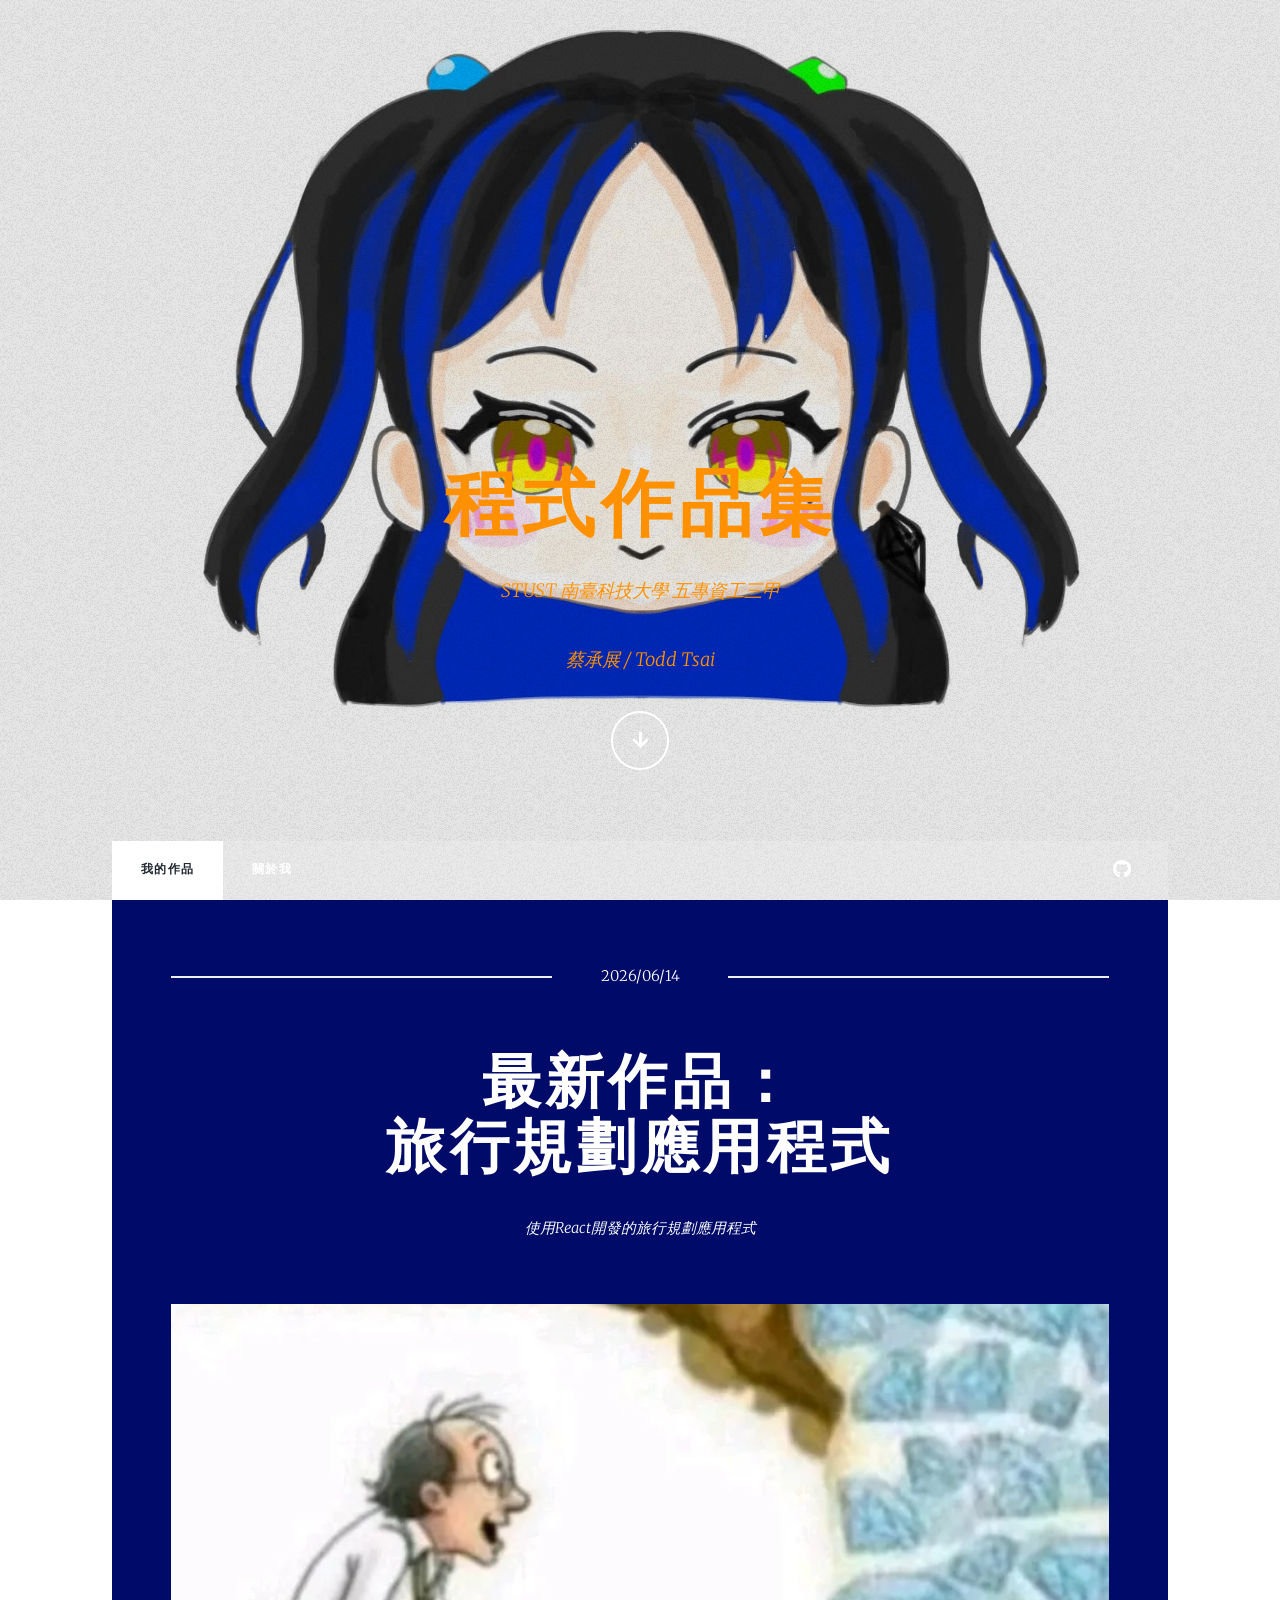
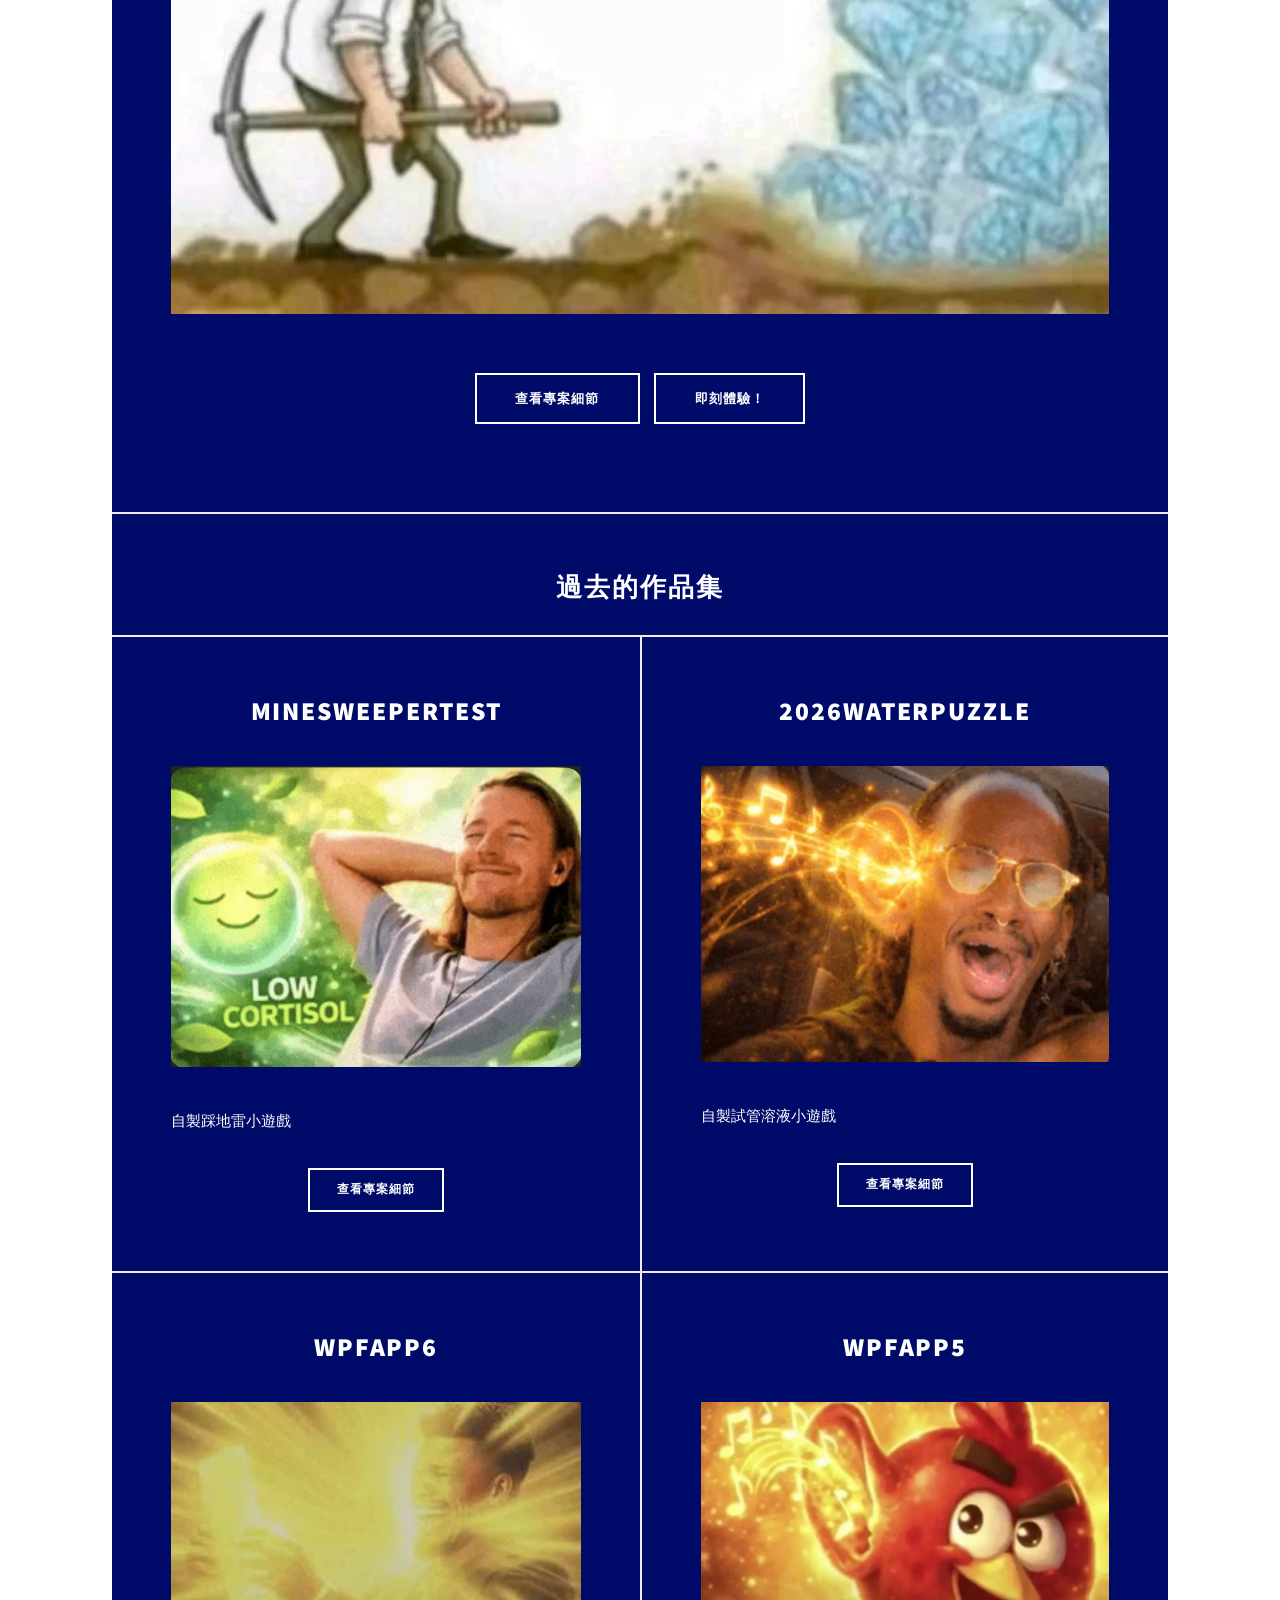
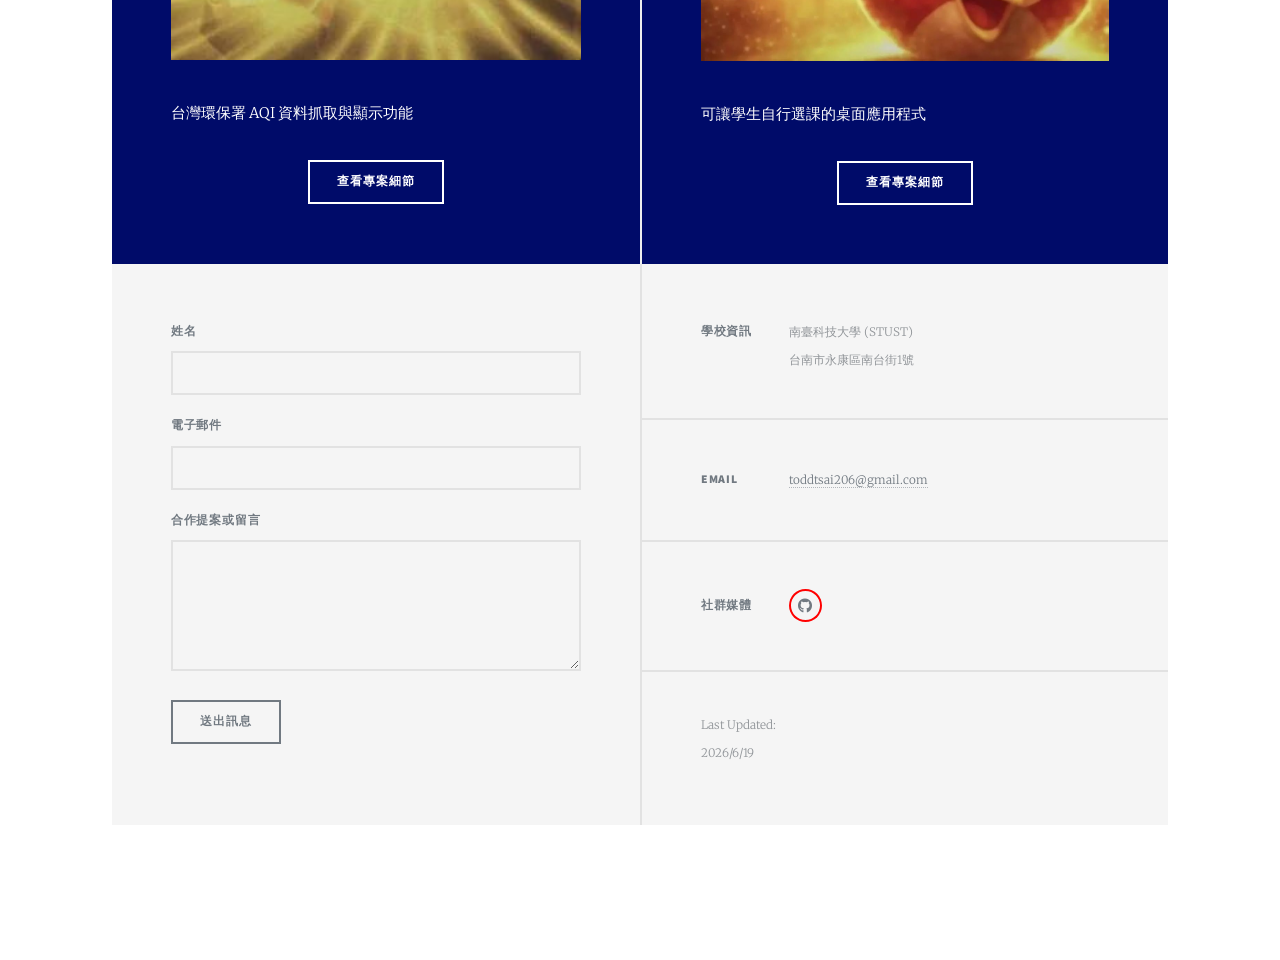
==== commit 82cfaa37: "88" ====
--- a/index.html
+++ b/index.html
@@ -143,7 +143,7 @@
                             </section>
 							<section class="alt">
                                 <p>Last Updated:<br />
-                                2026/3/23</p>
+                                2026/6/19</p>
                             </section>
                         </section>
                     </footer>
